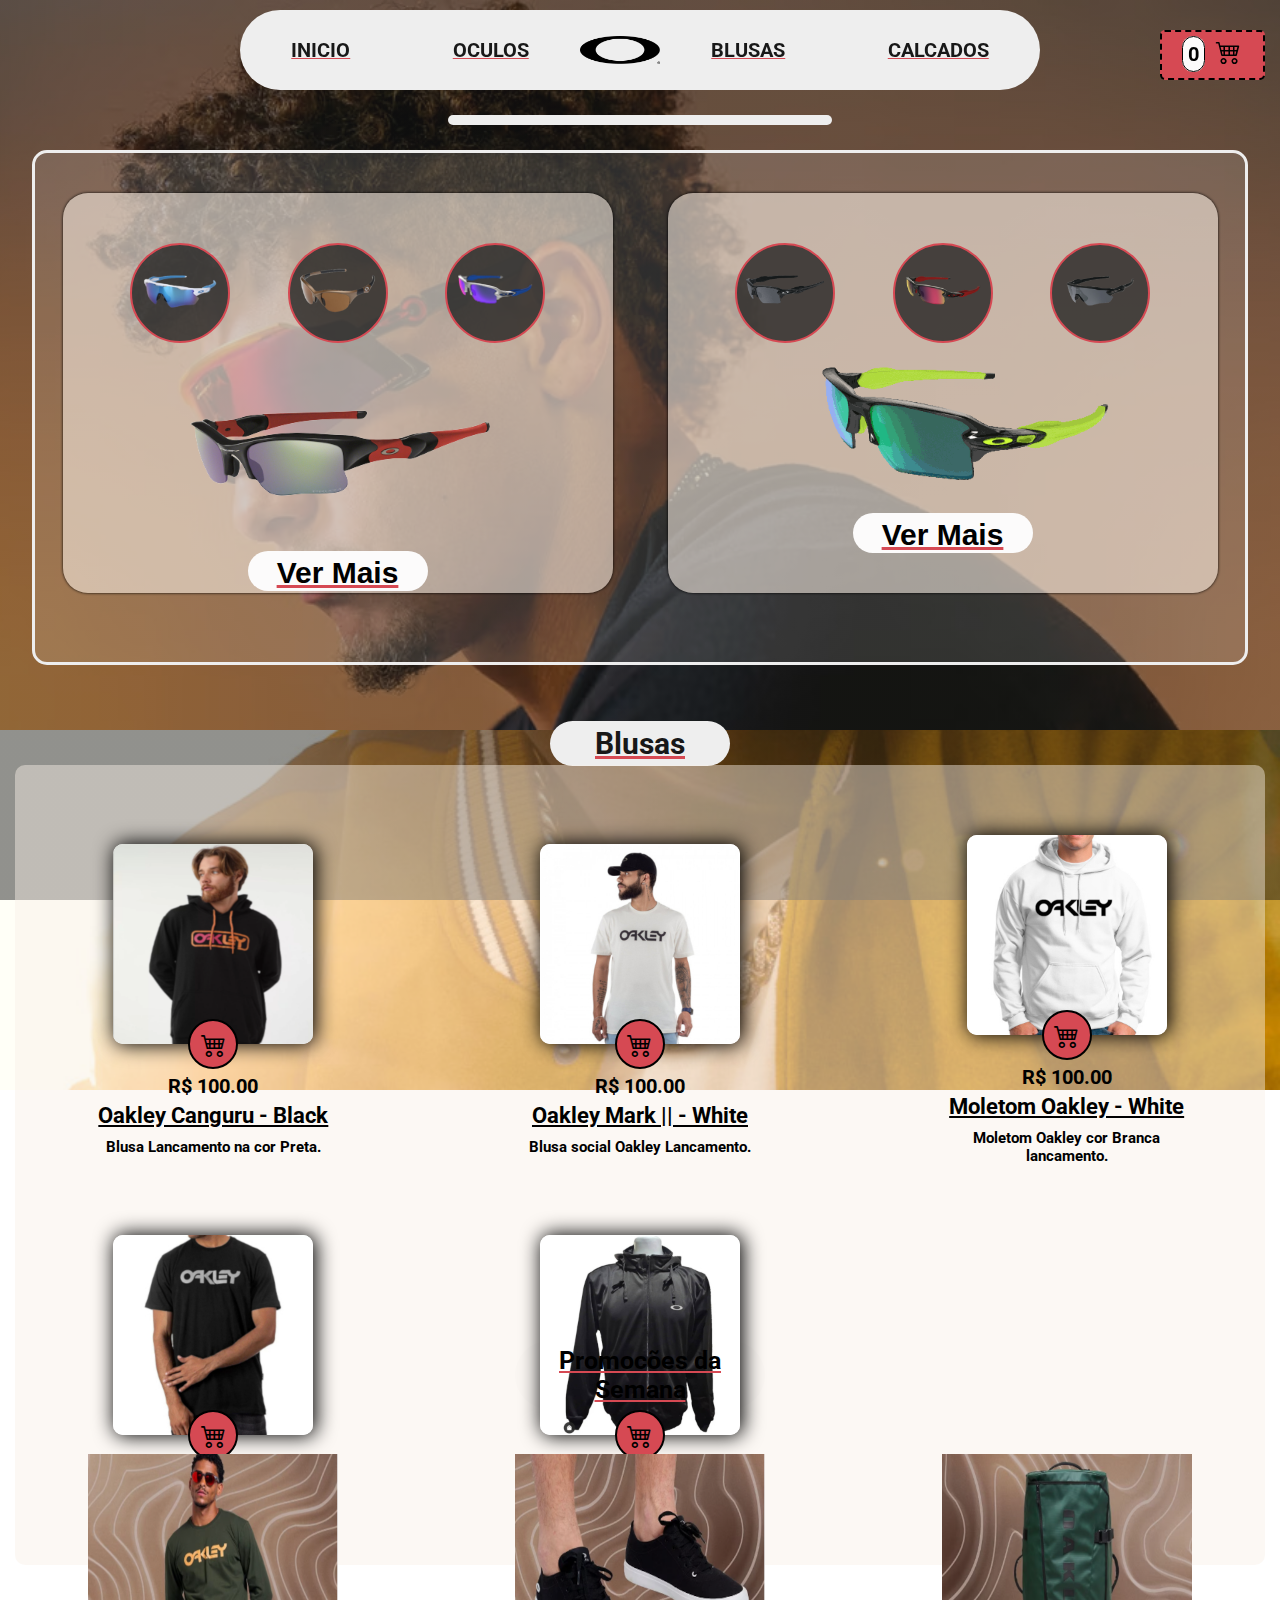
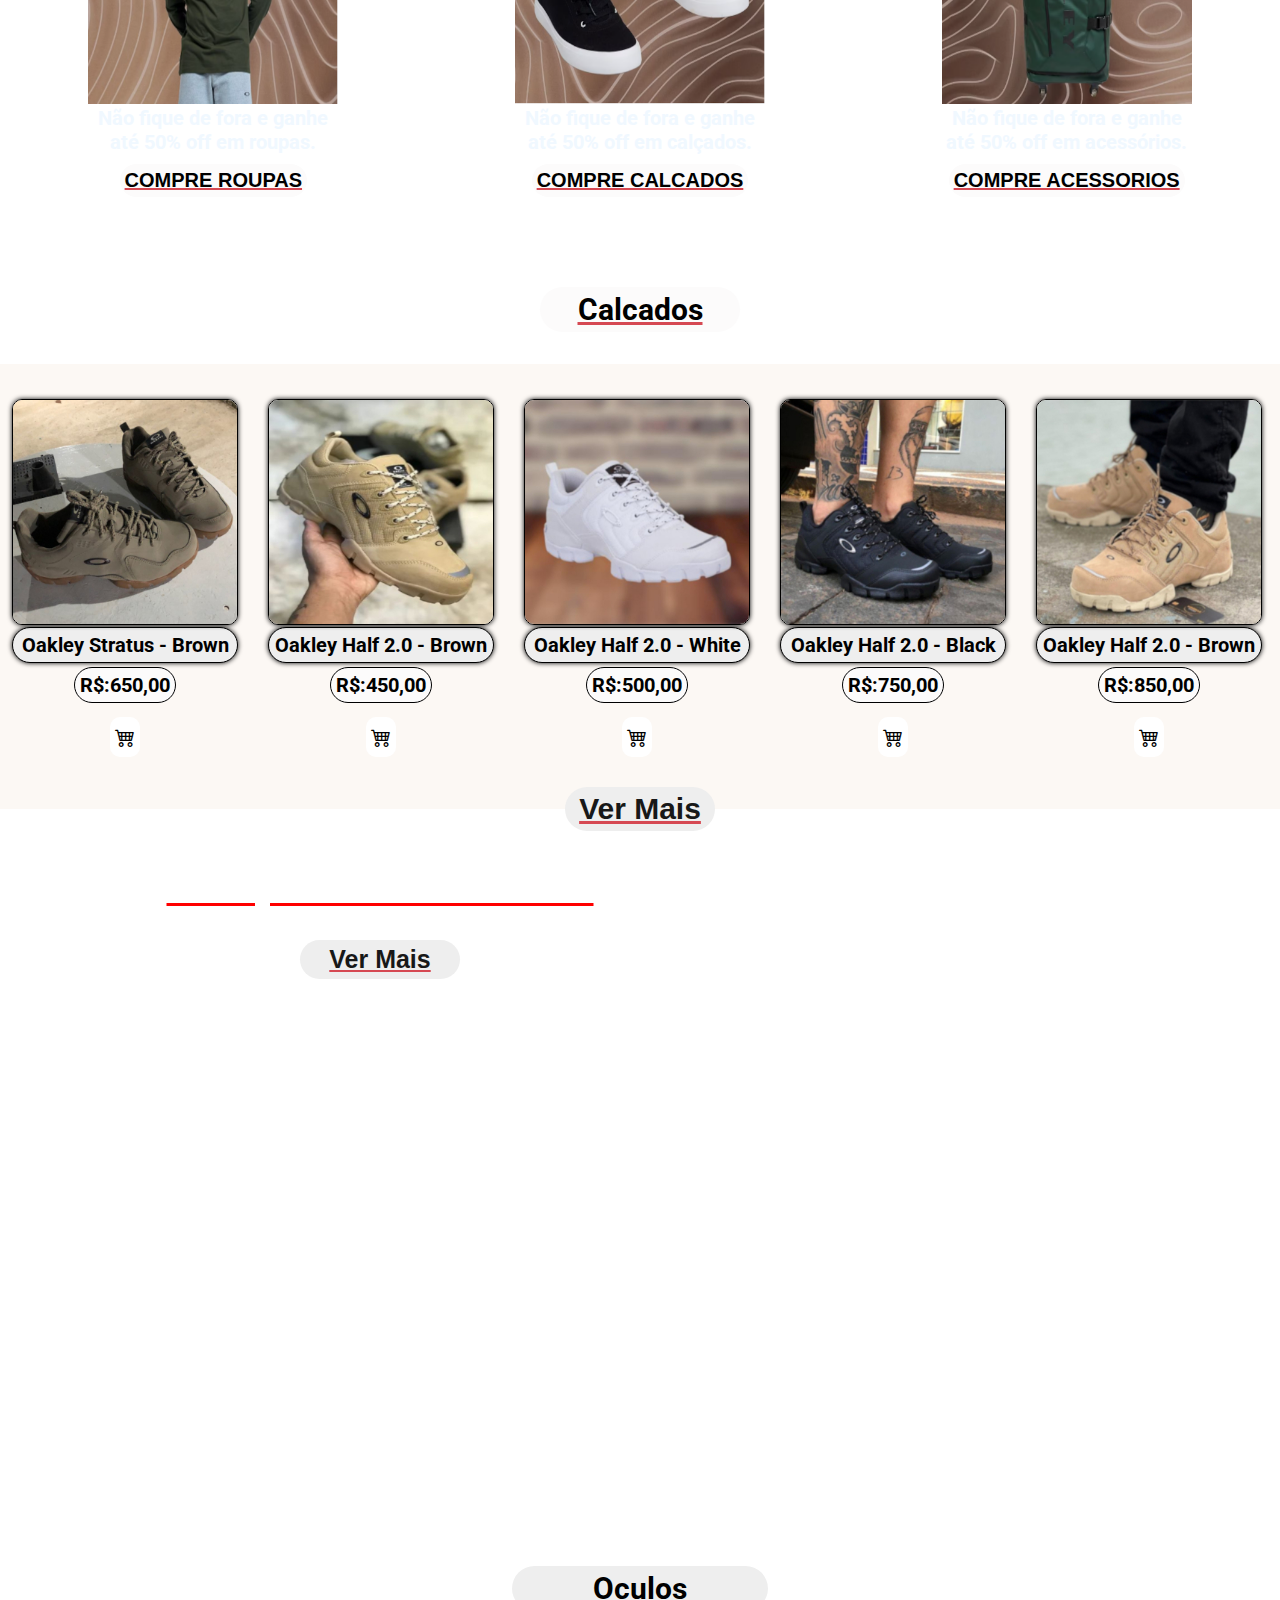
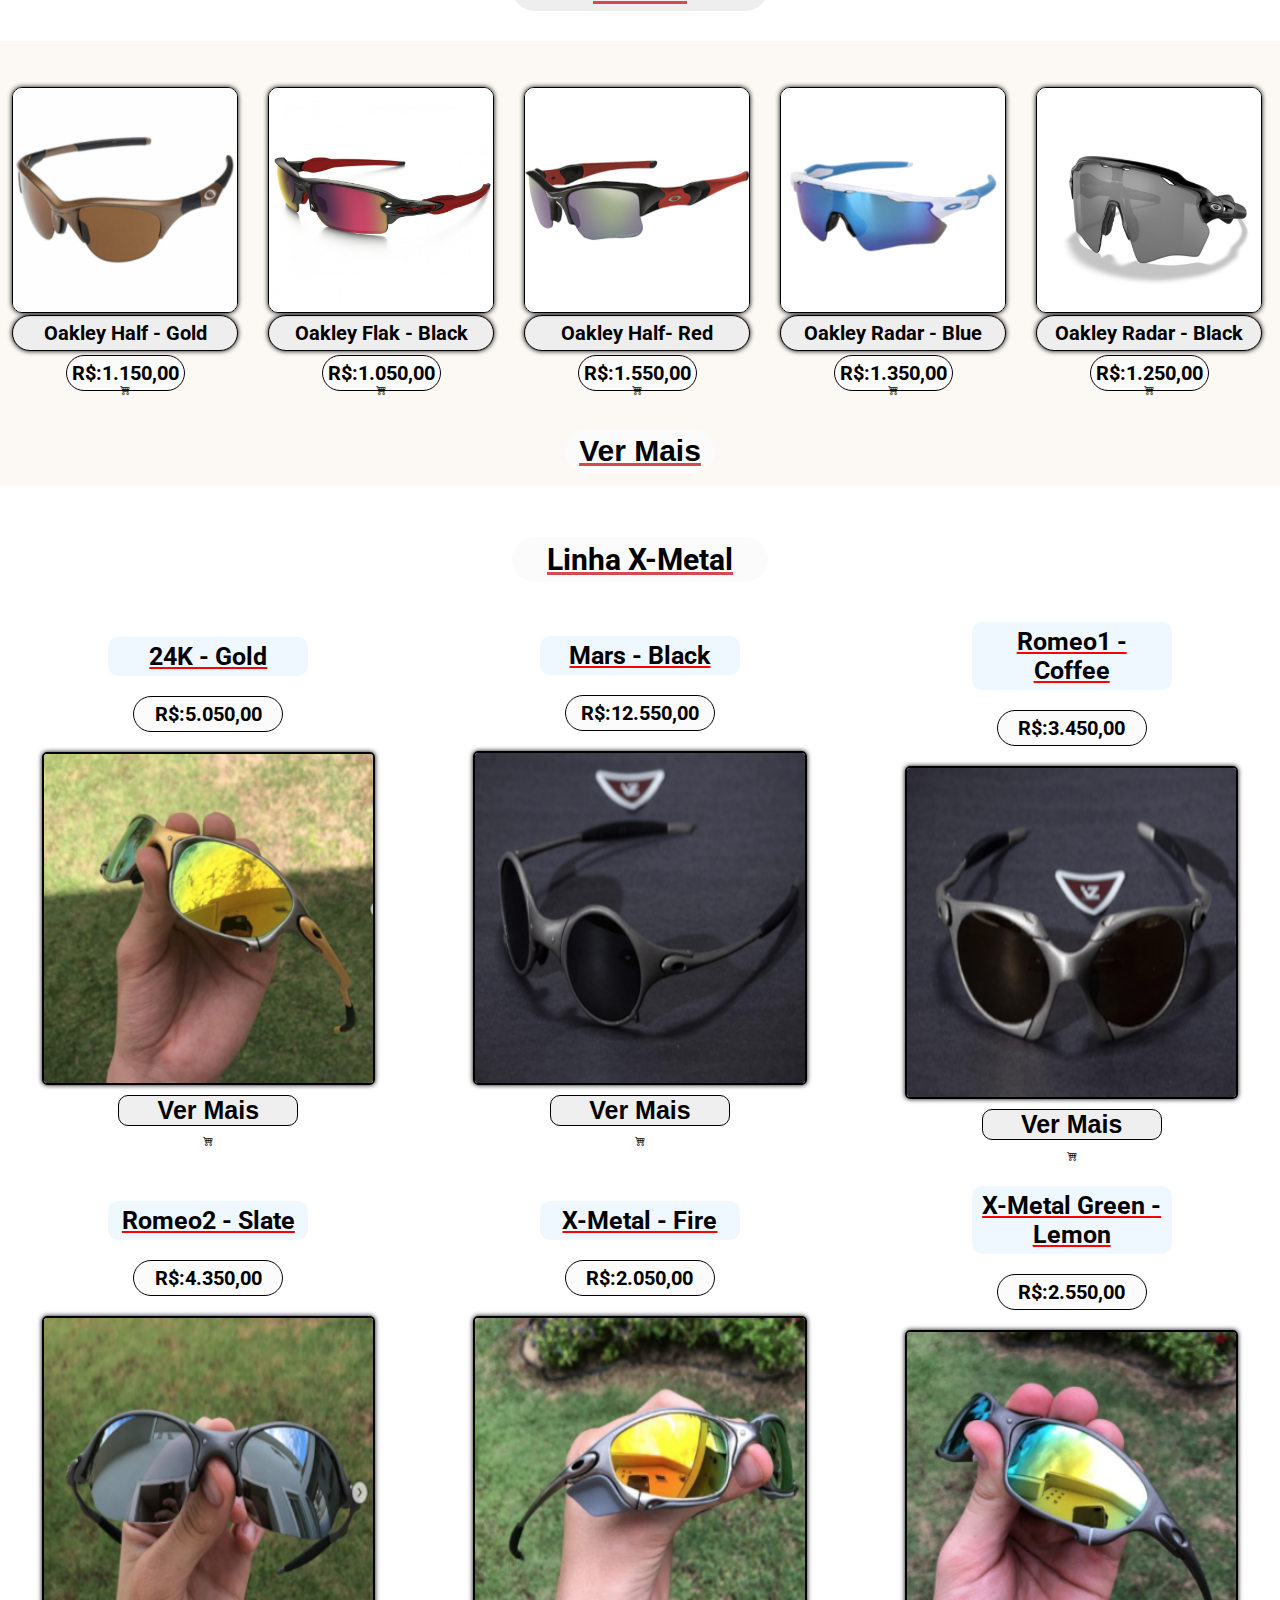
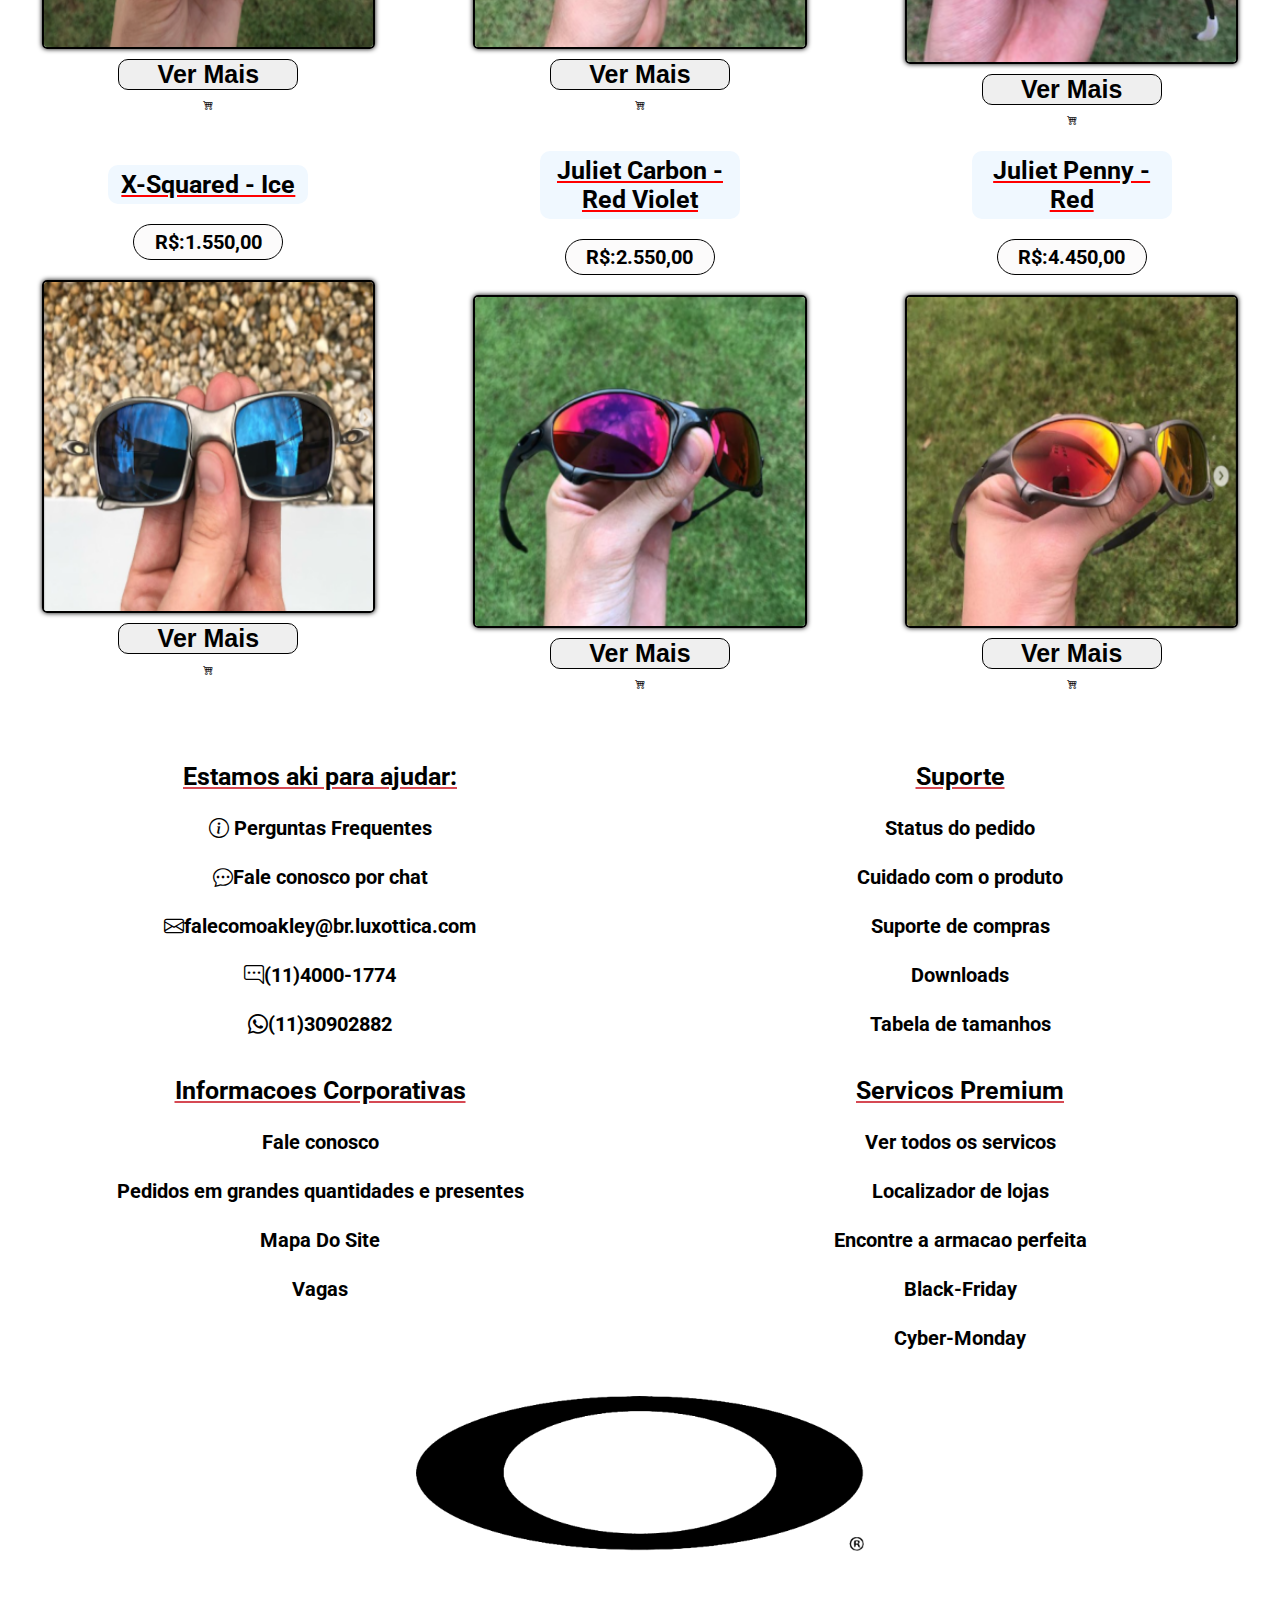
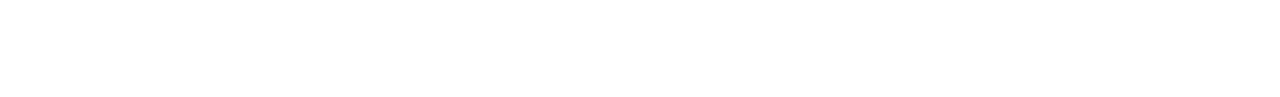
==== index.html @ 2a3f3dbc "att144" ====
<!DOCTYPE html>
<html lang="pt-br">
<head>
    <meta charset="UTF-8">
    <meta name="viewport" content="width=device-width, initial-scale=1.0">
    <title>Oakley</title>
    <link rel="shortcut icon" href="img/ban1.png" type="image/x-icon">
    <link rel="stylesheet" href="style.css">
    <link rel="stylesheet" href="https://cdn.jsdelivr.net/npm/bootstrap-icons@1.10.5/font/bootstrap-icons.css">
    <link
    rel="stylesheet"
    href="https://unpkg.com/swiper@8/swiper-bundle.min.css"
  />
    <script src="https://unpkg.com/scrollreveal"></script>
</head>
<body>
    <a name="ini"></a>
    <header class="content" id="myheader">
        <nav class="navban">
            <ul class="list">
                <li><a class="nav1" href="#ini">INICIO</a></li>
                <li><a class="nav1" href="#oc1">OCULOS</a></li>
                <img class="fotoh" src="img/oakley-logo-3.png" alt="fotoheader">
                <li><a class="nav1" href="#blu1">BLUSAS</a></li>
                <li><a class="nav1" href="#cal1">CALCADOS</a></li>
            </ul>
        </nav>
        <div class="menu-openner">
            <span>0</span>
            <i class="bi bi-cart4" id="cartP" ></i> 
        </div>
    </header>
    <main>
        <div class="models">
            <div class="models-item">
                <a href="#">
                    <!--Ira aparece Foto imagem etc..  -->
                    <div class="models-item--img">
                        <img src="#"/>
                    </div>
                    <div class="models-item--add">
                        <i class="bi bi-cart4" id="cartP" ></i> 
                    </div>
                </a>
                <div class="models-item--price">R$ </div>
                <div class="models-item--name">--</div>
                <div class="models-item--desc">--</div>
            </div>
            <!--Parte quando for acionada ira aparece imagens,adicionar,etc...  -->
            <div class="cart--item">
                <img src="#" />
                <div class="cart--item--qtarea">
                    <button class="cart--item-qtmenos">-</button>
                    <div class="cart--item-qt">1</div>
                    <button class="cart--item-qtmais">+</button>
                </div>
            </div>
        </div>
        <!--Parte sera acionada quando for clicado e aparece ao lado  -->
        <aside id="as1">
            <div class="cart--area">
                <div class="menu-closer">
                    <span class="materials-icons">Close</span>
                </div>
                <h1>Seus Modelos</h1>
                <div class="cart"></div>
                <div class="cart--details">
                    <div class="cart--totalitem subtotal">
                        <span>Subtotal</span>
                        <span>R$</span>
                    </div>
                    <div class="cart--totalitem desconto">
                        <span>desconto (10%)</span>
                        <span>R$ --</span>
                    </div>
                    <div class="cart--finalizar">Finalizar a compra</div>
                </div>
            </div>
        </aside>
        <div class="modelsWindowArea">
            <div class="modelsWindowBody">
                <div class="modelsInfo--cancelMobileButton">Voltar</div>
                <div class="modelsBig">
                    <img src="" alt="Imagem do Modelo">
                </div>
                <div class="modelsInfo">
                    <h1>--</h1>
                    <div class="modelsInfo--desc">--</div>
                    <div class="modelsInfo--sizearea">
                        <div class="modelsInfo--sector">Escala</div>
                        <div class="modelsInfo--sizes">
                            <div data-key="0" class="modelsInfo--size selected"> Pequeno<span>--</span></div>
                            <div data-key="1" class="modelsInfo--size">Medio<span>--</span></div>
                            <div data-key="2" class="modelsInfo--size ">Grande <span>--</span></div>
                        </div>    
                    </div>
                    <!-- na hora aperta o button ira mudar o preco e valor -->
                    <div class="modelsInfo--pricearea">
                        <div class="modelsInfo--sector">Preço</div>
                        <div class="modelsInfo--price">
                            <div class="modelsInfo--actualPrice">R$ --</div>
                            <div class="modelsInfo--qtarea">
                                <button class="models-Info--qtmenos">-</button>
                                <div class="modelsInfo--qt">1</div>
                                <button class="models-Info--qtmais">+</button>
                            </div>
                        </div>
                    </div>
                    <div class="modelsInfo--addButton">Adicionar no Carrinho</div>
                    <div class="modelsInfo--cancelButton">Cancelar</div>
                </div>
            </div>
        </div>
        <div class="container1">
            <article class="sect1">
                <div class="mod1">
                    <h1 class="titlep" id="fun1">
                        Modelos Lancamentos 
                    </h1>
                </div>
                <div class="secban">
                    <section class="sec-lan">
                        <div class="pos-lan">
                            <div class="lan1">
                                <div class="inf-oc1">
                                    <h1 id="fun2">
                                        Oakley Half Jacket® 2.0
                                    </h1>
                                    <ul>
                                        <li>
                                            <a href="indexLan.html" target="_blank"><img id="myImage1"  src="img.oc/oc16t.png" alt="jacket-preta.html"onmouseover="changeImages()" onmouseout="resetImages()"></a>
                                        </li>
                                        <li>
                                            <a href="indexLan.html" target="_blank"> <img id="myImage2" src="img.oc/oc14t.png" alt="jacket-dourada.html"onmouseover="changeImagesTWO()" onmouseout="resetImagesTWO()"></a>
                                        </li>
                                        <li>
                                            <a href="indexLan.html" target="_blank"><img id="myImage3" src="img.oc/oc9t.png" alt="jacket-marrom.html"onmouseover="changeImagesTRHEE()" onmouseout="resetImagesTRHEE()"></a>
                                        </li>
                                    </ul>
                                </div>
                                <div class="img-oc1">
                                    <a href="indexLan.html" target="_blank"><img id="myImage" class="img1" src="img.oc/oc12t.png" alt="oculos-lancamento1.html" onmouseover="changeImage()" onmouseout="resetImage()"></a>
                                </div>
                                <div class="move-v">
                                    <button id="bt1" class="verm"><a href="indexLan.html" target="_blank">Ver Mais</a></button>
                                </div>
                            </div>
                            <div class="lan2">
                                <div class="inf-oc2">
                                    <h1 id="fun3">
                                        Oakley Flak 2.0 XL
                                    </h1>
                                    <ul>
                                        <li>
                                            <a href="indexLan.html" target="_blank"><img id="my-Image1" src="img.oc/oc10t.png" alt="flak-preta.html" onmouseover="changeImagesFOR()" onmouseout="resetImagesFOR()"></a>
                                        </li>
                                        <li>
                                            <a href="indexLan.html" target="_blank"><img id="my-Image2" src="img.oc/oc15t.png" alt="flak-vermelha.html"onmouseover="changeImagesFIVE()" onmouseout="resetImagesFIVE()"></a>
                                        </li>
                                        <li>
                                            <a href="indexLan.html" target="_blank"><img id="my-Image3" src="img.oc/oc4.png" alt="flak-azul.html"onmouseover="changeImagesSIX()" onmouseout="resetImagesSIX()"></a>
                                        </li>
                                    </ul>
                                </div>
                                <div class="img-oc2">
                                    <a href="indexLan.html" target="_blank"><img id="myImage5" class="img2" src="img.oc/oc7.png" alt="oculos-lancamento2.html" id="lac2"onmouseover="changeImage()" onmouseout="resetImage()"></a>
                                </div>
                                <div class="move-v1">
                                    <button id="bt2"  class="verm"><a href="indexLan.html" target="_blank"> Ver Mais </a></button>
                                </div>
                            </div>    
                        </div>
                    </section>
                </div>
            </article>
        </div>
        <div class="container2" ><a name="blu1"></a>
                <div class="titleb">
                    <h1 class="titleb2">Blusas</h1>
                </div>
                <article class="arti1">
                    <div class="models-area"></div>
                </article>   
            <div class="resp-but">
                <button class="blu-button"><a href="indexB.html" target="_blank"> Ver Mais</a></button>
            </div>
        </div>
        <article class="ban-pro">
            <div class="title-pro">
                <h1 class="promo-s">Promocões da Semana </h1>
            </div>
            <section class="container2-5">
                <div class="ban2-5">
                    <a href="indexpro.html" target="_blank"><img class="img-pro" src="img/img-pro.png" alt="blu.html"></a>
                    <h1 class="h1-pro">Não fique de fora e ganhe até 50% off em roupas.</h1>
                    <a href="indexpro.html" target="_blank"><button class="but-img">COMPRE ROUPAS</button></a>
                </div>
                <div class="ban2-5">
                    <a href="indexpro.html" target="_blank"><img class="img-pro" src="img/img-pro1.png" alt="calcados.html"></a>
                    <h1 class="h1-pro">Não fique de fora e ganhe até 50% off em calçados.</h1>
                    <a href="indexpro.html" target="_blank"><button class="but-img">COMPRE CALCADOS</button></a>
                </div>
                <div class="ban2-5">
                    <a href="indexpro.html" target="_blank"><img class="img-pro" src="img/img-pro2.png" alt="oc.html"></a>
                    <h1 class="h1-pro">Não fique de fora e ganhe até 50% off em acessórios.</h1>
                    <a href="indexpro.html" target="_blank"><button class="but-img">COMPRE ACESSORIOS</button></a>
                </div>
            </section>
        </article>
        <div class="container3">  
            <a name="cal1"></a>
            <article class="art3">
                <div class="title-blu">
                    <h1 class="tit-bot">Calcados</h1>
                </div>
                <section class="sec3">
                    <ul>
                        <li>
                            <div class="ban-ten" id="botas1">
                                <a href="indexBot.html" target="_blank"><img class="tit-bot1" src="img.bot/b1.jpg" alt="bota1.html"></a>
                                <h1 class="tit-ten"> Oakley Stratus - Brown </h1>
                                <span class="preco2">R$:650,00</span>
                                <div class="car-2" id="car6" >
                                    <i class="bi bi-cart4"></i>
                                </div>
                            </div>
                        </li>
                        <li>
                            <div class="ban-ten" id="botas2">
                                <a href="indexBot.html" target="_blank"><img class="tit-bot1" src="img.bot/b2.jpg" alt="bota2.html"></a>
                                <h1 class="tit-ten"> Oakley Half 2.0 - Brown</h1>
                                <span class="preco2">R$:450,00</span>
                                <div class="car-2" id="car7" >
                                    <i class="bi bi-cart4" ></i>
                                </div>
                            </div>
                        </li>
                        <li>
                            <div class="ban-ten" id="botas3">
                                <a href="indexBot.html" target="_blank"><img class="tit-bot1" src="img.bot/b3.jpg" alt="bota3.html"></a>
                                <h1 class="tit-ten"> Oakley Half 2.0 - White</h1>
                                <span class="preco2">R$:500,00</span>
                                <div class="car-2" id="car8" >
                                    <i class="bi bi-cart4"></i>
                                </div>
                            </div>
                        </li>
                        <li>
                            <div class="ban-ten" id="botas4">
                                <a href="indexBot.html" target="_blank"><img class="tit-bot1" src="img.bot/b4.jpg" alt="bota4.html"> </a>
                                <h1 class="tit-ten"> Oakley Half 2.0 - Black</h1>
                                <span class="preco2">R$:750,00</span>
                                <div class="car-2" id="car9" >
                                    <i class="bi bi-cart4" ></i>
                                </div>
                            </div>
                        </li>
                        <li>
                            <div class="ban-ten" id="botas5">
                                <a href="indexBot.html" target="_blank"><img class="tit-bot1" src="img.bot/b5.jpg" alt="bota5.html"></a>
                                <h1 class="tit-ten"> Oakley Half 2.0 - Brown</h1>
                                <span class="preco2">R$:850,00</span>
                                <div class="car-2" id="car10" >
                                    <i class="bi bi-cart4" ></i>
                                </div>
                            </div>
                        </li>
                    </ul> 
                    <div class="blu-button-1">
                        <a href="indexBot.html" target="_blank"><button class="blu-button1">Ver Mais</button></a>
                    </div>
                </section>
            </article>        
        </div>
        <div class="container3-5">
            <div class="sec3-5">
                    <div class="video">
                        <iframe width="560" height="315" src="https://www.youtube.com/embed/dyYqyfj9mq8?si=fzKCKchDzz73rGIn" title="YouTube video player" frameborder="0" allow="accelerometer; autoplay; clipboard-write; encrypted-media; gyroscope; picture-in-picture; web-share" allowfullscreen></iframe>
                    </div>
                <div class="oc-resp">
                    <h1 class="h1-gamer">Oakley Gamer Lancamento</h1>
                    <a href="#" target="_blank"><button class="but-gamer">Ver Mais</button></a>
                </div>  
            </div>
        </div>
            <div class="container4">
                <article class="art4">
                    <div class="title-ocu">
                    <a name="oc1"></a>
                    <h1 class="tit-oc">Oculos </h1>
                    </div>
                    <section class="sec4">
                        <ul>
                            <li>
                                <div class="ban-ocu1" id="flak1">
                                    <a href="indexL.html" target="_blank"><img src="img.oc/oc14.jpg" alt="oc1.html"></a>
                                    <h1 class="tit-ten"> Oakley Half - Gold</h1>
                                    <span class="preco3">R$:1.150,00</span>
                                    <div class="car-3" id="car11" >
                                        <i class="bi bi-cart4"  ></i>
                                    </div>
                                </div>
                            </li>
                            <li>
                                <div class="ban-ocu1" id="flak2">
                                    <a href="indexL.html" target="_blank"><img src="img.oc/oc15.jpg" alt="oc2.html"></a>
                                    <h1 class="tit-ten"> Oakley Flak - Black</h1>
                                    <span class="preco3">R$:1.050,00</span>
                                    <div class="car-3" id="car12" >
                                        <i class="bi bi-cart4"  ></i>
                                    </div>
                                </div>
                            </li>
                            <li>
                                <div class="ban-ocu1" id="flak3">
                                    <a href="indexL.html" target="_blank"><img src="img.oc/oc12 - Copia.jpg" alt="oc3.html"></a>
                                    <h1 class="tit-ten"> Oakley Half- Red</h1>
                                    <span class="preco3">R$:1.550,00</span>
                                    <div class="car-3" id="car13" >
                                        <i class="bi bi-cart4"  ></i>
                                    </div>
                                </div>
                            </li>
                            <li>
                                <div class="ban-ocu1" id="flak4">
                                    <a href="indexL.html" target="_blank"><img src="img.oc/oc16.jpg" alt="oc4.html"></a>
                                    <h1 class="tit-ten"> Oakley Radar - Blue</h1>
                                    <span class="preco3">R$:1.350,00</span>
                                    <div class="car-3" id="car14" >
                                        <i class="bi bi-cart4"></i>
                                    </div>
                                </div>
                            </li>
                            <li>
                                <div class="ban-ocu1" id="flak5">
                                    <a href="indexL.html" target="_blank"><img src="img.oc/oc17.jpg" alt="oc5.html"></a>
                                    <h1 class="tit-ten"> Oakley Radar - Black</h1> 
                                    <span class="preco3">R$:1.250,00</span>
                                    <div class="car-3" id="car15" >
                                        <i class="bi bi-cart4" ></i>
                                    </div>
                                </div>
                            </li>
                        </ul>
                        <div class="blu-button-2">
                            <a href="indexL.html" target="_blank"><button class="blu-button4"> Ver Mais </button></a>   
                        </div>
                    </section>
                </article>
            </div>
            <div class="container5">
                <section class="art5">
                    <div class="Titlex">
                        <h1 class="tith1">Linha X-Metal</h1>
                    </div>
                    <article class="sec5"> 
                        <div class="box" id="lupas1">
                            <h1>24K - Gold</h1>
                            <span class="preco4">R$:5.050,00</span>
                            <img src="img.juli/24k.png" alt="oc.html">
                            <button class="but5"><a href="indexJ.html" target="_blank"> Ver Mais </a></button>
                            <div class="car-3" id="car16" >
                                <i class="bi bi-cart4"></i>
                            </div>
                        </div>
                        <div class="box" id="lupas2">
                            <h1>Mars - Black</h1>
                            <span class="preco4">R$:12.550,00</span>
                            <img src="img.juli/mars.png" alt="oc.html">
                            <button class="but5"><a href="indexJ.html" target="_blank"> Ver Mais  </a></button>
                            <div class="car-3" id="car17" >
                                <i class="bi bi-cart4" ></i>
                            </div>
                        </div>
                        <div class="box" id="lupas3">
                            <h1>Romeo1 - Coffee</h1>
                            <span class="preco4">R$:3.450,00</span>
                            <img src="img.juli/r1.png" alt="oc.html">
                            <button class="but5"><a href="indexJ.html" target="_blank">Ver Mais </a> </button>
                            <div class="car-3" id="car18" >
                                <i class="bi bi-cart4" ></i>
                            </div>
                        </div>
                        <div class="box" id="lupas4">
                            <h1>Romeo2 - Slate</h1>
                            <span class="preco4">R$:4.350,00</span>
                            <img src="img.juli/romeo2.png" alt="oc.html">
                            <button class="but5"><a href="indexJ.html" target="_blank"> Ver Mais </a> </button>
                            <div class="car-3"id="car19" >
                                <i class="bi bi-cart4"  ></i>
                            </div>
                        </div>
                        <div class="box" id="lupas5">
                            <h1>X-Metal - Fire</h1>
                            <span class="preco4">R$:2.050,00</span>
                            <img src="img.juli/xmetal.png" alt="oc.html">
                            <button class="but5"><a href="indexJ.html" target="_blank"> Ver Mais </a></button>
                            <div class="car-3"id="car20" >
                                <i class="bi bi-cart4" ></i>
                            </div>
                        </div>
                        <div class="box" id="lupas6">
                            <h1>X-Metal Green - Lemon </h1>
                            <span class="preco4">R$:2.550,00</span>
                            <img src="img.juli/xmetal2.png" alt="oc.html">
                            <button class="but5"><a href="indexJ.html" target="_blank"> Ver Mais </a></button>
                            <div class="car-3"id="car21" >
                                <i class="bi bi-cart4"  ></i>
                            </div>
                        </div>
                        <div class="box" id="lupas7">
                            <h1>X-Squared - Ice</h1>
                            <span class="preco4">R$:1.550,00</span>
                            <img src="img.juli/xquared.png" alt="oc.html">
                            <button class="but5"><a href="indexJ.html" target="_blank"> Ver Mais </a></button>
                            <div class="car-3"id="car22" >
                                <i class="bi bi-cart4"></i>
                            </div>
                        </div>
                        <div class="box" id="lupas8">
                            <h1>Juliet Carbon - Red Violet</h1>
                            <span class="preco4">R$:2.550,00</span>
                            <img src="img.juli/carbon.png" alt="oc.html">
                            <button class="but5"><a href="indexJ.html" target="_blank"> Ver Mais </a> </button>
                            <div class="car-3"id="car23" >
                                <i class="bi bi-cart4" ></i>
                            </div>
                        </div>
                        <div class="box" id="lupas9">
                            <h1>Juliet Penny - Red </h1>
                            <span class="preco4">R$:4.450,00</span>
                            <img src="img.juli/penny.png" alt="oc.html">
                            <button class="but5"><a href="indexJ.html" target="_blank"> Ver Mais </a></button>
                            <div class="car-3"id="car24" >
                                <i class="bi bi-cart4" ></i>
                            </div>
                        </div>
                    </article>
                </section>
            </div>
            <div class="container6">
                <div class="list-ul">
                    <ul>
                        <h1>Estamos aki para ajudar:</h1>
                        <h2><i class="bi bi-info-circle"></i> Perguntas Frequentes</h2>
                        <h2><i class="bi bi-chat-dots"></i>Fale conosco por chat</h2>
                        <h2><i class="bi bi-envelope"></i>falecomoakley@br.luxottica.com</h2>
                        <h2><i class="bi bi-chat-right-dots"></i>(11)4000-1774</h2>
                        <h2><i class="bi bi-whatsapp"></i>(11)30902882</h2>
                    </ul>
                </div>
                <div class="list-ul">
                    <ul>
                        <h1>Suporte</h1>
                        <h2>Status do pedido</h2>
                        <h2>Cuidado com o produto</h2>
                        <h2>Suporte de compras</h2>
                        <h2>Downloads</h2>
                        <h2>Tabela de tamanhos </h2>
                    </ul>
                </div>
                <div class="list-ul" id="tex">
                    <ul>
                        <h1>Informacoes Corporativas</h1>
                        <h2>Fale conosco</h2>
                        <h2>Pedidos em grandes quantidades e presentes</h2>
                        <h2>Mapa Do Site</h2>
                        <h2>Vagas</h2>
                    </ul>
                </div>
                <div class="list-ul" id="tex">
                    <ul>
                        <h1>Servicos Premium</h1>
                        <h2>Ver todos os servicos</h2>
                        <h2>Localizador de lojas</h2>
                        <h2>Encontre a armacao perfeita</h2>
                        <h2>Black-Friday</h2>
                        <h2>Cyber-Monday </h2>
                    </ul>
                </div>
            </div>
    </main>
    <footer>
        <img src="img/oakleylog3.png" alt="img-ok.html">
    </footer>
    <script src="https://unpkg.com/swiper@8/swiper-bundle.min.js"></script>
    <script src="models.js" defer> </script>
    <script src="script.js" defer> </script>
</body>
</html>
---- style.css ----
@import url('https://fonts.googleapis.com/css2?family=Roboto:wght@100&display=swap');
@import url('https://fonts.googleapis.com/css2?family=Roboto:ital@1&display=swap');


*{
    margin: 0px;
    padding: 0px;
    box-sizing: border-box;
    list-style: none;
    border: none;
    text-decoration: none;
}
::-webkit-scrollbar{
    width: 10px;
    background-color: #181818;
}
::-webkit-scrollbar-thumb{
    width: 10px;
    height: 20px;
    background-color: #d64953;
    border-radius: 10px;
}
/* COMECO DO CARRINHO EM CSS */
.models{
    display: none;
}
.menu-openner{
    margin-right: 15px;
    font-size: 26px;
    background-color: #d64953;
    padding: 5px 20px;
    border-radius: 5px;
    width: 105px;
    height: 50px;
    float: right;
    margin-top: -60px;
    border: dashed 2px #000;
}
.menu-openner span{
    margin-right: 5px;
    color: #000000;
}
.menu-openner i{
    color: #000000;
}
.menu-closer{
    width: 32px;
    height: 32px;
    display: none;
    font-size: 30px;
}
article#art1{
    display: none;
}
aside#as1{
    background-color: #ffffffad;
    display: none;
    width: 0vw;
    font-family: 'Roboto', sans-serif;
    transition: all ease .2s;
    overflow-x: hidden;
}
/* QUANDO ACONTECER .SHOW IRA ADICIONA ELEMENTOS COM TRANSICAO DE 30VW */
aside.show{
    width: 30vw;
}
.cart--area{
    padding: 20px;
}
.models-area{
    display: grid;
    width: 100%;
    margin: 50px auto;
    text-align: center;
    align-items: center;
    justify-content: space-evenly;
    gap: 30px;
    grid-template-columns: repeat(3,1fr);
}
.arti1{
    background-color: #f9f0e675;
    width: 1250px;
    height: 800px;
    border-radius: 10px;
    margin: auto;
    display: grid;
    align-items: center;
}
#cartP{
    color: #000;
    text-align: center;
    font-size: 25px;
}
.models-item{
    text-align: center;
    max-width: 250px;
    font-family: 'Roboto', sans-serif;
    margin: 20px auto 20px auto;
}
.models-item a{
    display: flex;
    flex-direction: column;
    align-items: center;
    text-decoration: none;
}
.models-item--img{
    width: 200px;
    height: 200px;
    background-color: #FFF;
    border-radius: 10px;
    box-shadow: 2px 0px 20px 1px #000;
}
.models-item--img img{
    width: 100%;
    height: auto;
    border-radius: 10px;
}
.models-item--add{
    width: 50px;
    height: 50px;
    line-height: 50px;
    border-radius: 25px;
    background-color: #d64953;
    text-align: center;
    border: solid 2px #000;
    color: #fff;
    font-size: 22px;
    cursor: pointer;
    margin-top: -25px;
    transition: all ease .2s;
}
.models-item--add:hover{
    background-color: #000000;
    border: solid 2px red;
}
#cartP:hover{
    color:#f8f8f8;
}
.models-item--price{
    font-size: 20px;
    color: #000000;
    margin-top: 5px;
    font-weight: bold;
}
.models-item--name{
    font-size: 22px;
    color: #000000;
    font-weight: bold;
    margin-top: 5px;
    text-decoration: underline rgb(0, 0, 0);
}
.models-item--desc{
    font-size: 15px;
    color: #000;
    margin-top: 10px;
    font-weight: bold;
}
.modelsWindowArea{
    position: fixed;
    left: 0;
    top: 0;
    bottom: 0;
    right: 0;
    background-color: rgba(0, 0, 0, 0.548);
    display: none;
    transition: all ease .5s;
    justify-content: center;
    align-items: center;
    overflow: auto;
    z-index: 5;
}
.modelsWindowBody{
    width: 900px;
    background-color: #fff;
    border-radius: 10px;
    box-shadow: 0px 0px 15px;
    display: flex;
    margin: 20px 0;
}
.modelsBig{
    flex: 1;
    display: flex;
    justify-content: center;
    align-items: center;
}
.modelsBig--Back{
    position: absolute;
    width: 30px;
    height: 30px;
    background-color: #000000;
}
.modelsBig img{
    height: 400px;
    width: 400px;
    border: solid 1px #030303;
    border-radius: 10px;
}
.modelsInfo{
    flex: 1;
    font-family: 'Roboto', sans-serif;
    padding-bottom: 50px;
}
.modelsInfo h1{
    margin-top: 50px;
    text-decoration: underline rgb(0, 0, 0);
    font-size: 25px;
    font-weight: bold;
}
.modelsInfo .modelsInfo--desc{
    font-size: 15px;
    color: #000000;
    font-weight: bold;
    margin-top: 10px;
    font-family: 'Roboto', sans-serif;
}
.modelsInfo--sector{
    color: #000;
    font-weight: bold;
    text-transform: uppercase;
    font-size: 14px;
    margin-top: 30px;
    margin-bottom: 10px;
}
/* PARTE DOS TAMANHOS E DAS IMAGENS QUANDO ABRIR CARRINHO */
.modelsInfo--sizes{
    display: inline-flex;
    border-radius: 10px;
    overflow: hidden;
}
.modelsInfo--sizes{
    padding: 10px 15px;
    color: #000000;
    background-color: #eeeeee;
    font-size: 13px;
    font-weight: bold;
    cursor: pointer;
}
.modelsInfo--size:hover{
    background-color: #ccc;
}
.modelsInfo--size.selected{
    background-color: #d64953;
    color: #FFF;
}
.modelsInfo--size span{
    font-size: 12px;
    color: #999;
    font-weight: normal;
}
.modelsInfo--size.selected span{
    color: #d6d6d6;
}

/* PARTE DOS PRECOS */
.modelsInfo--price{
    display: flex;
    align-items: center;
}
.modelsInfo--actualPrice{
    font-size: 28px;
    margin-right: 30px;
    color: #000;
    font-weight: bold;
}
.modelsInfo--qtarea{
    display: inline-flex;
    background-color: #EEE;
    border-radius: 10px;
    height: 30px;
}
.modelsInfo--qtarea button{
    border: 0;
    background-color: transparent;
    font-size: 17px;
    outline: 0;
    cursor: pointer;
    padding: 0 10px;
    color: #333;
}
.modelsInfo--qt{
    line-height: 30px;
    font-size: 12px;
    font-weight: bold;
    padding: 0 5px;
    color: #000000;
}
.modelsInfo--addButton{
    margin-top: 30px;
    padding: 20px 30px 30px;
    border-radius: 20px;
    background-color: #48D05F;
    color: #000;
    font-size: 17px;
    font-weight: bold;
    display: inline-block;
    cursor: pointer;
    margin-left: -45px;
    /* margin-right: 75px; */
    box-shadow: 0px 0px 10px 2px #00000063;
    
}
.modelsInfo--addButton:hover{
    background-color: #3cb150;
    box-shadow: 0px 0px 0px 2px #000;
    color: #000;
    text-decoration: underline #000;
}
.modelsInfo--cancelButton{
    display: inline-block;
    margin-left: 20px;
    cursor: pointer;
    padding: 20px 30px 30px;
    background-color: #d64953;
    font-size: 20px;
    border-radius: 20px;
    font-size: 17px;
    font-weight: bold;
    color: #000;
    box-shadow: 0px 0px 10px 2px #00000063;
}
.modelsInfo--cancelButton:hover{
    background-color: #b32e35de;
    box-shadow: 0px 0px 0px 2px #000;
    text-decoration: underline #000;
    color: #000;
}
.modelsInfo--cancelMobileButton{
    display: none;
    height: 40px;
    color: #000;
    font-weight: bold;
    font-size: 12px;
    text-align: center;
    padding: 20px 30px 30px;
    background-color: #d64953;
    line-height: 40px;
    margin-bottom: 30px;
}
/*PARTE DO CARRINHO */
.cart{
    margin-bottom: 20px;
}
.cart--item{
    display: flex;
    align-items: center;
    margin: 10px;
}
.cart--item img{
    width: 40px;
    height: 40px;
    margin-right: 20px;
}
.cart--item-nome{
    flex: 1;
}
.cart--item--qtarea{
    display: inline-flex;
    background-color: #EEE;
    border-radius: 10px;
    height: 30px;
}
.cart--item--qtarea button{
    border: 0;
    background-color: transparent;
    font-size: 17px;
    outline: 0;
    cursor: pointer;
    padding: 0 10px;
    color: #333;
}
.cart--item--qt{
    line-height: 30px;
    font-size: 12px;
    font-weight: bold;
    padding: 0 5px;
    color: #000;
}
.cart--totalitem{
    padding: 15px 0;
    border-top: 1px solid #79B9DD;
    color: #315970;
    display: flex;
    justify-content: space-between;
    font-size: 15px;
}
/* FIRSTI CHILD PEGA O PRIMEIRO ELEMENTO DENTRO DA DIV DO SPAN */
.cart--totalitem span:first-child{
    font-weight: bold;
}
.cart--totalitem.big{
    font-size: 20px;
    color: #000;
    font-weight: bold;
}
.cart--finalizar{
    padding: 20px 30px;
    border-radius: 20px;
    background-color: #48D05F;
    color: #FFF;
    cursor: pointer;
    text-align: center;
    margin-top: 20px;
    border: 2px solid #63f77c;
    transition: all ease .2s;
}
.cart--finalizar:hover{
    background-color: #35af4a;
}
/* FINAL DO CARRINHO EM CSS */
html{
    height: 100vh;
    font-size: 62.5%;
    overflow-x: hidden;
    font-family: 'Roboto', sans-serif;
}
header {
    position: fixed;
    top: 0;
    width: 100%;
    color: white;
    padding-top: 10px;
    transition: top 0.3s;
    z-index: 5;
}
body{
    margin: auto;
    height: none;
    word-wrap: break-word; /*PARA AS LINHAS SER AUTO NA TELA */
    overflow-wrap: break-word; /*Para as linhas se concerta */
}
html h1{
    font-weight: bold;
}
main{
    width: 100vw;
    flex: 1;
    text-align: center;
    margin: auto;
}
.container1{
    height: 100vh;
    width: 100vw;
    background-image: linear-gradient(rgba(29, 29, 29, 0.486)
    , rgba(29, 29, 29, 0.486)), url(./img/mod6.jpg);
    background-position: center center;
    background-attachment: fixed;
    background-size: cover;
    background-repeat: no-repeat;
    margin-top: -80px;
}
/* HEADER */
.content nav a{
    transition: all 200ms ease-in;
}
.content nav a:hover {
    background-color: #181818;
    border-radius: 75%;
    border: 2px solid #d64953;
    color: #fcfbfb;
}
.list{
    display: flex;
    margin: auto;
}
.content .list a{
    padding: 10px;
    color: #181818;
    font-size: 20px;
    font-weight: bold;
    
}
.move-v{
    margin: auto;
}
.move-v1{
    margin: auto;
}
.content .list img{
    width: 10%;
}
.content .list li{
    text-align: center;
    margin: auto;
}
.navban{
    display: flex;
    height: 80px; 
    background-color: #eeeeee;
    text-decoration: underline #d64953;
    color: #181818;
    border-radius: 100px;
    position: relative;
    margin: auto;
}
.img-banner1{
    height: 100vw;
    width: 100vh;
    display: flex;
    flex-direction: column;
    align-items: center;
    justify-content: center;
}
.sect1{
    padding-top: 95px;
    width: 100%;
}
/* CONTAINER */
main > .container1 .sect1 .secban{
    margin-left: 25px;
    margin: auto;
    width: 95%;
    background-color: #ffffff21;
    margin-top: 25px;
    border-radius: 15px;
    display: flex;
    border: 3px solid #eeeeee;
}
.titlep{
    text-align: center;
    color: #181818;
    font-weight: bold;
    margin: auto;
    background-color: #eeeeee;
    padding: 5px;
    border-radius: 100px;
}
.titleb{
    text-align: center;
    width: 100%;
    display: flex;
}
.titleb2{
    text-align: center;
    color: #181818;
    font-weight: bold;
    margin: auto;
    background-color: #eeeeee;
    padding: 5px;
    border-radius: 100px;
    text-decoration: underline #d64953;
}
.sec-lan{
    width: 100%;
    height: 57vh;
    margin-top: 140px;
    display: flex;
    align-items: center;
    justify-content: center;
}
.move-t{
    position: relative;
    top: 1px;
    left: -24px;
    margin: 0;
    padding: 0;
    width: 100%;
    height: 50%;
}
.pos-lan{
    width: 100%;
    display: flex;
    align-items: center;
    justify-content: space-evenly;
    margin-top: 0px;
}
.lan1{
    height: 400px;
    width: 600px;
    background-color: #f9f0e694;
    margin-left: 80px;
    border-radius: 25px;
}
.lan2{
    height: 400px;
    width: 600px;
    background-color: #f9f0e694;
    border-radius: 25px;
    
}
.pos-lan .inf-oc1 h1{
    color: #000000;
    font-weight: bold;
    text-align: center;
    margin-top: 20px;
}
.pos-lan .inf-oc2 h1{
    color: #000000;
    font-weight: bold;
    text-align: center;
    margin-top: 20px;
}
.img1{
    margin-left: 145px;
    
}
.img2{
    margin-left: 155px;
    margin-top: -5px;
}
.sec-lan .pos-lan .inf-oc1 ul{
    display: flex;
    align-items: center;
    padding: 10px;
    justify-content: space-evenly;
    margin-top: 55px;
    
}
.sec-lan .pos-lan .inf-oc1 ul > li{
    display: flex;
    justify-content: center;
    align-items: center;
    align-content: center;
    background-color: #181818be;
    border-radius: 50%;
    width: 80px;
    height: 80px;
    margin-top: 15px;
    border: 2px solid #d64953;
}
.sec-lan .pos-lan .inf-oc1 > ul > li > img{
    width: 90%;

}
.sec-lan .pos-lan .inf-oc2 ul > li{
    display: flex;
    justify-content: center;
    align-items: center;
    align-content: center;
    background-color: #181818be;
    border-radius: 50%;
    width: 80px;
    height: 80px;
    margin-top: 15px;
    border: 2px solid #d64953;
}
.sec-lan .pos-lan .inf-oc2 ul{
    display: flex;
    align-items: center;
    padding: 10px;
    justify-content: space-evenly;
    margin-top: 55px;
}
.sec-lan .pos-lan .inf-oc2 > ul > li > img{
    width: 90%;
}
/* CONTAINER 2 */
.container2{
    height: 100vh;
    max-width: 1920px;
    background-image: linear-gradient(rgba(29, 29, 29, 0.486)
    ,rgba(29, 29, 29, 0.486)),url(img/mod2.jpg);
    background-position: center center;
    background-attachment: fixed;
    background-size: cover;
    background-repeat: no-repeat;
}
.container3{
    height: 100vh;
    background-image: linear-gradient(rgba(29, 29, 29, 0.486)
    ,rgba(29, 29, 29, 0.486)),url(img/mod1.jpg);
    background-position: center center;
    background-attachment: fixed;
    background-size: cover;
    background-repeat: no-repeat;
}
.ul-blu{
    height: 400px;
    width: 100%;
    display: flex;
}
.sec2 .ul-blu li{
    width: 400px;
    height: 400px;
    background-color: #f9f0e694;
    margin: 10px;
    display: flex;
    align-items: center;
}
.border3{
    display: flex;
    justify-content: center;
    align-items: center;
    margin-top: -116px;
}
.sec2 .ul-blu li img{
    width: 50%;
}
.sec-lan .pos-lan .inf-oc2 > ul > li > img{
    border-radius: 10px;
}
.container2-5{
    display: flex;
    text-align: center;
    align-items: center;
    justify-content:space-evenly;
    width: 100vw;
    height: 100vh;
}
.but-img{
    text-align: center;
    background-color: #fcfbfb;
    color: #000000;
    height: auto;
    font-weight: bold;
    padding: 5px;
    border-radius: 100px;
    margin: auto;
    text-decoration: underline #d64953;
}
.but-gamer{
    text-align: center;
    color: #181818;
    font-weight: bold;
    margin: auto;
    background-color: #eeeeee;
    padding: 5px;
    border-radius: 100px;
    text-decoration: underline #d64953;
    position: relative;
}
.ban-pro{
    width: 100vw;
    background-image: linear-gradient(rgba(29, 29, 29, 0.486)
    ,rgba(29, 29, 29, 0.486)),url(./img/mod4.jpg);
    background-position: center center;
    background-attachment: fixed;
    background-size: cover;
    background-repeat: no-repeat;
}
.container3-5{
    background-image:url(img/gamer.png);
    background-position: center;
    background-attachment: fixed;
    background-size: cover;
    background-repeat: no-repeat;
}
.container4{
    background-image: linear-gradient(rgba(29, 29, 29, 0.486)
    ,rgba(29, 29, 29, 0.486)),url(img/mod3.jpg);
    background-position: center center;
    background-attachment: fixed;
    background-size: cover;
    background-repeat: no-repeat;
}
.container5{
    background-image: linear-gradient(rgba(29, 29, 29, 0.486)
    ,rgba(29, 29, 29, 0.486)),url(img/mod5.jpg);
    background-attachment: fixed;
    background-position: center center;
    background-size: cover;
    background-repeat: no-repeat;
}
.container6{
    background-image: linear-gradient(rgb(247 239 239 / 52%) ,rgb(0 0 0)),url(./img/mbappe.jpg);
    background-position: center center;
    background-attachment: fixed;
    background-size: cover;
    background-repeat: no-repeat;
}
.car-1{
    margin: auto;
    font-size: 3rem;
    color: black;
    background-color: #fff;
    width: 50px;
    text-align: center;
    border-radius: 50px;
    cursor: pointer;
    float: right;
}
span{
    padding: 5px;
    border-radius: 100px;
    border: 1px solid black;
    background-color: #fcfbfb;
    text-align: center;
    font-weight: bold;
    color: #000000;
}
span h1{
    text-align: center;
    margin: auto;
}
.ban-blu .ban-ten .ban-ocu1 .box{
    box-shadow: 0px 0px 15px;
}

@media(max-width:1920px){
    .car-1{
        margin-right: 20px;
        margin-top: -55px;
    }
    .car-2{
        width: 100%;
        margin: auto;
        text-align: center;
        margin-top: 20px;
    }
    .car-2 i{
        text-align: center;
        margin: auto;
        font-size: 20px;
        width: 30px;
        height: 40px;
        border-radius: 10px;
        display: flex;
        align-items: center;
        align-content: center;
        justify-content: center;
        background-color: #FFF;
    }
    .container3-5{
        height: 100vh;
    }
    main > .container1 .sect1 .secban{
        height: 85vh;
    }
    .pos-lan .inf-oc1 h1{
        width: 100%;
    }
    .pos-lan .inf-oc2 h1{
        width: 100%;
    }
    .container6{
        height: 100vh;
    }
    header{
        top: 13px;
    }
    .pos-lan .inf-oc1 h1{
        font-size: 3rem;
    }
    .pos-lan .inf-oc2 h1{
        font-size: 3rem;
    }
    .tit-oc{
        font-weight: bold;
        padding: 5px;
        border-radius: 100px;
        margin: auto;
        height: auto;
        text-align: center;
        text-decoration: underline #d64953;
        position: relative;
        top: 20px;
        background-color: #eeeeee;
    }
    .container4 .title-ocu{
        width: 100%;
        height: 75px;
        text-align: center;
        margin: auto;
    }
    .container4 .sec4 ul img{
        width: 100%;
    }
    .titleb2{
        font-size: 3rem;
    }
    .sec2{
        width: 100%;
        height: 350px;
        background-color: #f9f0e675; 
    }
    .sec3{
        width: 1920px;
        height: 700px;         
    }
    .tit-blu{
        font-size: 4rem;
        text-align: center;
        background-color: #fcfbfb;
        color: #000000;
        height: auto;
        width: 100%;
        font-weight: bold;
        padding: 5px;
        border-radius: 100px;
        margin: auto;
        border: 1px solid black;
        
        
    }
    .tit-bot{
        text-align: center;
        background-color: #fcfbfb;
        color: #000000;
        height: auto;
        font-weight: bold;
        padding: 5px;
        border-radius: 100px;
        margin: auto;
        text-decoration: underline #d64953;
        position: relative;
    }
    .container3 .sec3 ul{
        display: flex;
    }
    .img-pro{
        width: 65%;
    }

    .container2-5{
        justify-content: space-evenly;
    }
    .sec-lan .pos-lan .inf-oc2 ul {
        margin-top: 10px;
    }

    .sec-lan .pos-lan .inf-oc1 ul {
        margin-top: 10px;
    }

    .sec-lan .pos-lan .inf-oc1 ul > li{
        width: 120px;
        height: 120px;
    }

    .pos-lan{
        margin-top: -100px;
    }
    .sec-lan .pos-lan .inf-oc2 ul > li{
        width: 120px;
        height: 120px;
    }
    .sec-lan .pos-lan .inf-oc2 > ul > li > img{
        width: 90%;
    }
    .sec2{
        height: 500px;
    }
    .container2 .art2 .sec2 ul img{
        width: 180%;
    }
    .tit-blu{
        text-align: center;
        font-weight: bold;
        color: #000000;
        font-size: 2rem;
    }
    .blu-button{
        font-size: 2.5rem;
        text-align: center;
        background-color: #fcfbfb;
        color: #000000;
        height: 40px;
        width: 130px;
        font-weight: bold;
        padding: 10px;
        border-radius: 100px;
        margin: auto;
    }

    .container2 .art2 .sec2 ul img{
        width: 180%;
    }

    .lan1{
        width: 800px;
        height: 600px;
        margin: auto;
        padding-top: 50px;
        box-shadow: 0px 0px 3px 0px black;
    }
    .lan2{
        width: 800px;
        height: 600px;
        margin: auto;
        padding-top: 50px;
        box-shadow: 0px 0px 3px 0px black;
    }

    .img1{
        margin-left: 200px;
        margin-top: -60px;
    }
    .img2{
        margin-left: 200px;
        margin-top: -20px;
    }
    .verm{
        font-size: 2.5rem;
        text-align: center;
        background-color: #fcfbfb;
        color: #000000;
        height: 40px;
        width: 130px;
        font-weight: bold;
        padding: 5px;
        border-radius: 100px;
        text-decoration: underline #d64953;
    }
    .move-v{
        text-align: center;
    }
    .move-v1{
        text-align: center;
    }
    /* CONTAINER 2 */
    .container2{
        width: 100vw;
        height: 45vw;
        display: grid;
        align-items: center;
        justify-content: center;
    }
    .container2 .art2 .sec2 ul{
        display: flex;
        justify-content: space-between;
    }
    .container2 .art2 .sec2 ul img{
        border: 1px solid black;
        box-shadow: 0px 0px 5px 0px black;
        border-radius: 10px;
    }
    .promo-s{
        font-size: 4rem;
        text-align: center;
        background-color: #fcfbfb;
        color: #000000;
        height: auto;
        width: 20%;
        font-weight: bold;
        padding: 5px;
        border-radius: 100px;
        margin: auto;
        text-decoration: underline #d64953;
    }
    .h1-pro{
        font-size: 2.5rem;
        color: aliceblue;
    }
    .ban2-5{
        margin: auto;
    }
    .container3{
        height: 85vh;
    }
    .titlep{
        font-size: 4rem;
        width: 30%;
    }
    .container3 .sec3 ul{
        display: flex;
        align-items: center;
        margin: auto;
    }
    .container3 .sec3 ul li{
        margin: 135px;
        width: 202px;
        margin-top: 45px;
    }
    .container3 .sec3 ul li img{
        border: 1px solid black;
        box-shadow: 0px 0px 5px 0px black;
        border-radius: 10px;
    }
    .but-img{
        font-size: 2.5rem;
    }
    .tit-ten{
        margin: auto;
        height: auto;
        width: 200px;
        text-align: center;
        font-weight: bold;
        color: #000000;
        font-size: 2.5rem;
        background-color: #eeeeee;
        border-radius: 100px;
        text-align: center;
        padding: 5px;
        border: 1px solid black;
        box-shadow: 0px 0px 5px 0px black;
    }
    .blu-button1{
        text-align: center;
        color: #181818;
        font-weight: bold;
        margin: auto;
        background-color: #eeeeee;
        padding: 5px;
        border-radius: 100px;
        text-decoration: underline #d64953;
        font-size: 3rem;
    }
    .container4 .sec4 ul{
        display: flex;
        align-items: center;

        justify-content: center;
    }
    .container4 .sec4 ul img{
        border-radius: 10px;
        border: 1px solid black;
        box-shadow: 0px 0px 5px 0px black;
    }
    .blu-button4{
        font-size: 2.5rem;
        text-align: center;
        background-color: #fcfbfb;
        color: #000000;
        width: 130px;
        font-weight: bold;
        padding: 5px;
        border-radius: 100px;
        margin: auto;
        text-decoration: underline #d64953;
    }
    .sec4{
        width: 100vw;
        height: 350px;
        align-items: center;
    }
    .container4{
        height: 100vh;
    }
    .container5{
        width: 100vw;
        height: 240vh;
        margin: auto;
    }
    .tith1{
        font-size: 2.5rem;
        text-align: center;
        background-color: #fcfbfb;
        color: #000000;
        height: auto;
        width: 20%;
        font-weight: bold;
        padding: 5px;
        border-radius: 100px;
        margin: auto;
        text-decoration: underline #d64953;
    }
    .pos-lan .inf-oc1 h1{
        font-size: 2.5rem;
        width: 50%;
        text-align: center;
        margin: auto;
        text-decoration: underline #000;
    }
    .pos-lan .inf-oc2 h1{
        font-size: 2.5rem;
        width: 50%;
        text-align: center;
        margin: auto;
        text-decoration: underline #000;
    }
    .container5 .sec5 .box img{
        box-shadow: 0px 0px 5px 0px black;
    }
}
@media(max-width:1670px){
    .titlep{
        margin-top: 35px;
    }
    .pos-lan{
        margin-left: -51px;
        margin-top: -95px;
        justify-content: space-between;
        margin: auto;
        margin-top: -92px;
    }
    .container2 .art2 .sec2 ul img{
        width: 130%;
    }
    .sec2{
        height: 400px;
    }
    .lan1{
        width: 700px;
        margin: auto;
        padding-top: 85px;
    }
    .lan2{
        width: 700px;
        margin: auto;
        padding-top: 85px;
    }
    .img-oc1{
        max-width: 300px; /* Define o tamanho máximo da imagem */
        margin: 0 auto; /* Centraliza a imagem horizontalmente */
    }
    .img1{
        width: 100%; /* A imagem ocupará 100% da largura do container */
        height: auto; /* A altura será ajustada automaticamente para manter a proporção original */
        display: block;
        margin-left: 2px;
        margin-top: -46px;
    }
    .img-oc2{
        max-width: 300px; 
        margin: 0 auto; 
    }
    .img2{
        width: 100%; 
        height: auto; 
        display: block;
        margin-left: 22px;
    }
    .img-pro{
        width: 100%;
    }
    .container4 .art4 .sec4 ul li{
        margin: 170px;
        width: 202px;
    }
}
@media(max-width:1526px){
    .container1{
        height: 114vh;
    }
    .lan1{
        height: 450px;
    }
    .lan2{
        height: 450px;
    }
    .sec-lan .pos-lan .inf-oc1 ul > li{
        width: 100px;
        height: 100px;
    }
    .sec-lan .pos-lan .inf-oc2 ul > li{
        width: 100px;
        height: 100px;
    }
    .pos-lan{
        margin-top: -110px;
    }
    .img1{
        margin-top: -37px;
    }
    .sec2{
        width: 100%;
        height: 420px;
        background-color: #f9f0e675;
        align-items: center;
        justify-content: center;
        margin-top: 50px;
    }
    .container2 .art2 .sec2 ul li{
        width: 245px;
        margin: 15px;
        display: flex;
        align-items: center;
        justify-content: space-between;
    }
    .sec2 ul{
        display: grid;
        align-items: center;
        justify-content: center;
    }
    .lan1{
        padding-top: 15px;
    }
    .lan2{
        padding-top: 15px;
    }
    .container2 .art2 .sec2 ul img{
        width: 100%;
        
    }
    .sec-lan .pos-lan .inf-oc2 > ul > li > img{
        border: none;
    }
    .blu-button{
        font-size: 2.5rem;
        text-align: center;
        background-color: #fcfbfb;
        color: #000000;
        height: 40px;
        width: 130px;
        font-weight: bold;
        padding: 5px;
        border-radius: 100px;
        text-decoration: underline #d64953;
    }
    .ban-pro{
        height: 40vw;
    }
    .container2-5{
        width: 100%;
        height: 70vh;
        display: flex;
        justify-content: space-between;
    }
    .img-pro{
        width: 70%;
        margin: auto;
    }
    .h1-pro{
        font-size: 2rem;
        width: 250px;
        font-weight: bold;
        margin: auto;
        text-align: center;
    }
    .but-img{
        margin-top: 30px;
    }
    .tit-blu{
        margin: auto;
        text-align: center;
    }
    .tit-bot{
        width: 200px;
        font-size: 3rem;
    }
    .sec3{
        width: 100%;
        height: 470px;
        background-color: #f9f0e675;
        align-items: center;
        justify-content: center;
    }
    .ban-ten img{
        width: 100%;
    }
    .container3 .sec3 ul{
        justify-content: space-between;
    }
    .container3 .sec3 ul li{
        margin: 30px;
        width: 245px;
    }

    .sec4{
        width: 100%;
        height: 450px;
    }
}
@media(max-width:1520px){
    .container1{
        height: 885px;
    }
    .titlep{
        margin-top: 108px;
    }
    .pos-lan .inf-oc1 h1{
        font-size: 2.8rem;
    }
    main > .container1 .sect1 .secban{
        height: 575px;
    }
    .img1{
        width: 100%;
        margin-top: -20px;
    }
    
    .img2{
        width: 100%;
    }
    .container2{
        height: 40vw;
    }
    .lan1{
        width: 600px;
    }
    .lan2{
        width: 600px;
    }
    .sec-lan .pos-lan .inf-oc1 ul > li{
        width: 150px;
        height: 150px;
    }
    .sec-lan .pos-lan .inf-oc2 ul > li{
        width: 150px;
        height: 150px;
    }
    .navban{
        width: 900px;
    }
    .move-v a{
        color: #000000;
        margin-top: 3px;
    }
    .move-v1 a{
        color: #000000;
        margin-top: 48px;
    }
    .pos-lan .inf-oc1 h1{
        width: 100%;
    }
    .pos-lan .inf-oc2 h1{
        width: 100%;
    }
    .titlep{
        margin-top: 115px;
        font-size: 3.5rem;
    }
    .container1 .sect1 .secban .lan1 .inf-oc1 ul li a img{
        width: 90%;
    }
    .container1 .sect1 .secban .lan2 .inf-oc2 ul li a img {
        width: 90%;
    }
    .titleb{
        height: 70px;
    }
    .sec2{
        margin-top: -6px;
        height: 470px;
    }
    .container2 .art2 .sec2 ul{
        padding-top: 20px;
    }
    .container2 .art2 .sec2 ul li{
        margin: 30px;
    }
    .titleb2{
        font-size: 3rem;
        width: 180px;
        margin-top: 23px;
    }
    .verm{
        font-size: 3rem;
        width: 180px;
    }
    .tit-blu{
        margin-bottom: 10px;
    }
    .container2 .sec2 .ban-blu span{
        text-align: center;
        height: auto;
        font-size: 2rem;
        font-weight: bold;
    }
    .resp-but{
        width: 100%;
        text-align: center;
        height: 60px;
        display: flex;
        align-items: center;
        text-align: center;
    }
    .blu-button{
        margin: auto;
        text-align: center;
        font-size: 3rem;
        width: 150px;
    }
    .blu-button a{
        color: #000000;
    }
    .title-pro{
        width: 100%;
        margin: auto;
        text-align: center;
        padding-top: 30px;
    }
    .promo-s{
        margin: auto;
        text-align: center;
        font-size: 3rem;
        width: 250px;  
    }
    .container3{
        height: 95vh;
        width: 100%;
    }
    .sec3{
        height: 500px;
    }
    .title-blu{
        width: 100%;
        height: 100px;
        margin: auto;
        text-align: center;
        padding-top: 30px;
    }
    .tit-ten{
        width: 100%;
        font-size: 2rem;
    }
    .container3 .sec3 ul{
        padding-top: 30px;
    }
    .blu-button-1{
        width: 100%;
        margin: auto;
        text-align: center;
        height: 60px;
        display: flex;
        align-items: center;
        text-align: center;

    }
    .blu-button-1 a{
        margin: auto;
    }
    .blu-button1{
        width: 150px;
        margin: auto;
        text-align: center;
        font-size: 3rem;
    }
    .blu-button-2{
        width: 100%;
        height: 60px;
        margin: auto;
        text-align: center;
        display: flex;
        align-items: center;
    }
    .blu-button-2 a{
        margin: auto;
    }
    .blu-button4{
        width: 150px;
        font-size: 3rem;
    }
    .tit-ten{
        margin-bottom: 10px;
    }
    .Titlex{
        width: 100%;
        height: 100px;
        margin: auto;
        text-align: center;
        display: flex;
        align-items: center;
    }
    .tith1{
        font-size: 3rem;
    }
    .sec5{
        width: 100%;
        margin: auto;
        display: grid;
        grid-template-columns: repeat(3,1fr);
        gap: 1px;
        align-items: center;
        justify-content: center;
    }
    .sec5 .box{
        width: 100%;
        height: auto;
        margin: auto;
        text-align: center;
        display: flex;
        flex-direction: column;
        align-items: center;
    }
    .sec5 .box h1{
        width: 200px;
        font-size: 2.5rem;
        text-align: center;
        margin: 10px auto;
        background-color: aliceblue;
        border-radius: 10px;
        padding: 5px;
        text-decoration: underline red;
    }
    .sec5 .box span{
        width: 150px;
        margin: 10px auto;
        text-align: center;
        font-size: 2rem;
    }
    .sec5 .box button{
        width: 180px;
        margin: 10px auto;
        font-size: 2.5rem;
        color: #000000;
        border-radius: 10px;
    }
    .sec5 .box button:hover{
        text-decoration: underline red;
    }
    .sec5 .box button a{
        color: #000000;
    }
    .sec5 .box img {
        width: 60%;
        border: 1px solid black;
    }
    .container6 .list-ul{
        width: 100%;
        margin: auto;
    }
    .ban-ten span{
        width: 200px;
        margin: auto;
        text-align: center;
        font-size: 2rem;
    }
    .container3-5 .video{
        width: 100%;
        margin: auto;

    }
    .container3-5 iframe{
        position: relative;
        top: 130px;
        left: -285px;
        width: 600px;
        height: 500px;
    }
    .container3-5 .oc-resp{
        width: 100%;
        height: 100px;
        margin: auto;
        position: relative;
        top: -482px;
        left: -300px;
    }
    .container3-5 .h1-gamer{
        color: #eeeeee;
        font-size: 3rem;
        text-align: center;
        text-decoration: underline black;
        margin-bottom: 10px;
    }
    .container3-5 .but-gamer{
        font-size: 2.5rem;
        width: 150px;
    }
    .container4 .title-ocu{
        height: 100px;   
    }
    .tit-oc{
        width: 150px;
        font-size: 3rem;
        margin: auto;
        text-align: center;
        top: 25px;
    }
    .container4{
        height: 88vh;
    }
    .sec4{
        background-color: #f9f0e675;
        align-items: center;
        justify-content: center;
        width: 100%;
        height: 470px;
    }
    .container4 .sec4 ul{
        display: flex;
        justify-content: space-between;
        align-items: center;
        width: 100%;
        padding-top: 30px;
    }
    .container4 .art4 .sec4 ul li{
        margin: 30px;
        width: 245px;
    }
    .container6{
        display: grid;
        grid-template-columns: repeat(2,1fr);
        height: 150vh;
    }
    .container6 .list-ul{
        margin-top: 50px;
    }
    .list-ul ul{
        width: 100%;
        align-items: center;
        justify-content: space-evenly;
        margin: auto;
    }
    .list-ul h1{
        font-size: 3rem;
        text-decoration: underline red;
        font-weight: bold;
    }
    .list-ul h2{
        font-size: 2.5rem;
        font-weight: bold;
        margin: 15px;
    }
    .list-ul h2:hover{
        text-decoration: underline red;
    }
    #tex{
        margin-top: -300px;
    }
    footer{
        width: 100%;
        position: relative;
        margin: auto;
        top: -300px;
    }
    footer img{
        width: 40%;
        margin-left: 450px; 
    }
}
@media(max-width:1511px){
    .container1{
        height: 888px;
    }
    .container2{
        height: 590px;
    }
    .container2 .art2 .sec2 ul{
        margin-left: -10px;
    }
    .title-blu{
        padding-top: 25px
    }
    .container3{
        height: 600px;
    }
    .sec3{
        height: 470px;
    }
    .container3 .sec3 ul{
        padding-top: 20px;
        margin-left: -10px;
    }
    .container3-5{
        height: 730px;
    }
    .container3-5 .h1-gamer{
        font-size: 3.5rem;
        text-decoration: underline red;
    }
    .container3-5 .but-gamer{
        font-size: 3rem;
        width: 160px;
        top: 20px;
    }
    .container4{
        height: 593px;
    }
    .container5{
        height: 1600px;
    }
}
@media(max-width:1500px){
    
    main > .container1 .sect1 .secban{
        height: 575px;
    }
    .container2{
        height: 600px;
    }
    .container2 .art2 .sec2 ul{
        margin-left: -2px;
        width: 100%;
    }
    .container2 .art2 .sec2 ul li{
        width: 100%;
        padding: 15px;
        margin: 0px;
    }
    .ban-pro{
        height: 600px;
    }
    .title-blu{
        padding-top: 26px;
    }
    .container3{
        height: 600px;
    }
    .container3 .sec3 ul{
        width: 100%;
        margin-left: -3px;
    }
    .container3 .sec3 ul li{
        width: 100%;
        padding: 15px;
        margin: 0px;
    }
    .sec3{
        height: 470px;
    }
    .container3-5{
        height: 700px;
    }
    .container4 .sec4 ul{
        margin-left: -2px;
    }
    .container4{
        height: 610px;
    }
    .sec4{
        height: 485px;
    }
    span{
        font-size: 2rem;
    }
    .container4 .art4 .sec4 ul li{
        width: 100%;
        padding: 15px;
        margin: 0px;
    }
    .container4 .sec4 ul{
        padding-top: 40px;
    }
    .container5{
        height: 1565px;
    }
    .container3 .sec3 li .ban-ten{
        margin: auto;
    }

}
@media(max-width:1455px){
    .container3-5 iframe{
        left: -285px;
    }
    .container2 .sec2 .art2 ul{
        margin-left: -7px;
    }
}
@media(max-width:1366px){
    .titlep{
        margin-top: 100px;
    }
    .car-1{
        margin-right: 20px;
        margin-top: 20px;
    }
    .container2 .sec2 li a{
        cursor: pointer;
        width: 100%;
    }
    .navban{
        width: 800px;
    }
    .container1{
        width: 100vw;
        height: 810px;
    }
    main > .container1 .sect1 .secban{
        height: 515px;
    }
    .container2{
        width: 100vw;
        height: 970px;
        margin: auto;
    }
    .container3{
        width: 100vw;
    }
    .sec3-5{
        width: 100%;
        height: 100%;
    }
    .container3-5 .sec3-5 .video{
        width: 100%;
        height: 100%;
        margin: auto;
        text-align: center;
    }
    .container3-5 .sec3-5 .oc-resp{
        width: 100%;
        height: 100%;
        text-align: center;
        margin: auto;
        position: relative;
        top: -682px;
        left: -300px;
    }
    .container4{
        width: 100vw;
    }
    .sec4{
        height: 445px;
        margin-top: 27px;
    }
    .container4 .sec4{
        background-color: #f9f0e675;
    }
    .container5{
        width: 100vw;
    }
    .container6{
        width: 100vw;
    }
    .container2 .ban-blu .preco1{
        margin-top: 40px;
    }
    .container4{
        height: 571px;
    }
    .promo-s{
        margin-top: 30px;
    }
    .img-pro{
        width: 100%;
    }
    .ban-pro{
        height: 550px;
        margin: auto;
        margin-top: 0px;
    }
    .title-pro{
        width: 100%;
        margin: auto;
        padding-top: 10px;
    }
    .titleb{
        margin-top: -35px;
    }
    .sec2{
        height: 445px;
        margin-top: 60px;
        margin-left: -10px;
        width: 1300px;
        height: 600px;
    }
    .container2 .art2 .sec2 ul{
        margin-left: -7px;
        margin-top: -65px;
        text-align: center;
    }
    .resp-but{
        display: flex;
        width: 100%;
        margin-top: -10px;
    }
    .container3-5{
        width: 100vw;
        margin: auto;
        height: 700px;
    }
    .blu-button-1{
        width: 100%;
        display: flex;
        margin: auto;
        text-align: center;
    }
    .blu-button-1 > a{
        margin: auto;
        display: flex;
        
    }
    
    header{
        margin-top: -13px;
    }
    .container1 .secban .pos-lan img:hover{
        transform: scale(1.1);
    }
    .verm a{
        color: #000000 ;
    }
    .lan1{
        width: 550px;
        height: 400px;
    }
    .Titlex{
        width: 100%;
        height: 100px;
        margin: auto;
        text-align: center;
    }
    span{
        text-align: center;
        font-size: 2rem;
    }
    .tith1{
        width: 200px;
        margin-top: 25px;
    }
    .box{
        margin: auto;
        text-align: center;
        width: 100%;
    }
    .container5{
        height: 1800px;
    }
    .container5 .art5 .sec5{
        display: grid;
        grid-template-columns: repeat(3, 1fr);
        gap: 15px;
        margin: auto;
        text-align: center;
        align-items: center;
        justify-content: center;
    }
    .container5 .sec5 .box img{
        width: 80%;
        height: auto;
        border: 2px solid #000000;
        border-radius: 5px;
    }
    .box h1{
        color: #000000;
        text-align: center;
        text-decoration: underline red;
        font-size: 2rem;
        background-color: oldlace;
        height: auto;
        width: 40%;
        margin: auto;
        border-radius: 5px;
        margin-bottom: 1rem;
    }
    .list-ul{
        width: 100%;
        display: flex;
        align-items: center;
        justify-content: space-evenly;
        margin: auto;
        margin-top: 25px;
    }
    .list-ul h1{
        font-size: 2.5rem;
        text-align: center;
        text-decoration: underline #d64953;
        font-weight: bold;
        margin-bottom: 20px;
    }
    .list-ul ul li{
        font-size: 2rem;
        font-weight: bold;
        margin: 10px;
        color: #000000;
    }
    .list-ul ul li:hover{
        text-decoration: underline #d64953;
    }
    .container6{
        height: 900px;
    }
    #tex{
        margin-top: -222px;
    }
    .lan2{
        width: 550px;
        height: 400px;
    }
    .sec3{
        height: 445px;
        align-items: center;
        justify-content: center;
        background-color: #f9f0e675;
    }
    .promo-s{
        font-size: 2.5rem;
    }
    .but-img a {
        cursor: pointer;
    }
    .but-img{
        margin-top: 1rem;
        cursor: pointer;
    }
    .container3-5 div img{
        width: 100%;
    }
    .resp-but .blu-button a {
        color: #000000;
    }
    .h1-pro{
        font-size: 2rem;
    }
    .titlep{
        font-size: 3rem;
    }
    .container3{
        display: flex;
        align-items: center;
        justify-content: center;
        width: 100%;
        height: 585px;
    }
    .sec-lan .pos-lan .inf-oc1 ul > li{
        width: 100px;
        height: 100px;
    }
    .move-v{
        margin-top: -22px;
    }
    .sec-lan .pos-lan .inf-oc2 ul > li{
        width: 100px;
        height: 100px;   
    }
    .container3 .sec3 li a{
        cursor: pointer;
        width: 100%;
    } 
    .container4 .art4 .sec4 li a{
        cursor: pointer;
        width: 100%;
    }
    .pos-lan{
        margin-top: -100px;
    }
    .pos-lan .inf-oc1 h1{
        font-size: 2.5rem;
    }
    .pos-lan .inf-oc2 h1{
        font-size: 2.5rem;
    }
    .inf-oc1 a{
        width: 90%;
        font-size: 30px;
        cursor: pointer;
    }
    .inf-oc2 a{
        width: 90%;
        font-size: 30px;
        cursor: pointer;
    }
    .inf-oc2 img{
        width: 100%;
        margin: auto;
        text-align: center;
    }
    .inf-oc1 img{
        width: 100%;
        margin: auto;
        text-align: center;
    }
    .tit-blu{
        margin-bottom: 10px;
    }
    .ban2-5{
        max-width: 250px;
        margin-top: 45px;
    }
    .but-img{
        font-size: 2rem;
    }
    .container3 .sec3 ul li img{
        width: 100%;
    }
    .container3 .sec3 ul li{
        width: 100%;
        padding: 15px;
        margin: 0px;
        text-align: center;
    }
    .container3-5 iframe{
        position: relative;
        z-index: 1;
        margin: auto;
    }
    .container3-5 .oc-resp .h1-gamer{
        position: relative;
        color: #fff;
        text-decoration: underline red;
        margin-top: 10px;
    }
    .container3-5 .oc-resp .but-gamer{
        cursor: pointer;
        position: relative;
        font-size: 2.5rem;
    }
    .title-blu{
        margin: auto;
        text-align: center;
        width: 100%;
        height: 100px;
        margin-top: -35px;
        display: flex;
        margin-bottom: 10px;
    }
    .tit-bot{
        font-size: 3rem;
    }
    .blu-button1{
        font-size: 3rem;
    }
    .tit-ten{
        font-size: 2rem;
        width: 100%;
        margin-left: 0px;
        margin-bottom: 10px;
    }
    .tit-oc{
        font-size: 3rem;
        width: 20%;
    }
    .container4 .sec4 ul{
        margin-top: 40px;
        height: 440px;
    }
    .sec4{
        margin: auto;
        justify-content: center;
    }
    .blu-button4{
        cursor: pointer;
    }
    .blu-button4 a{
        color: #000000;
        text-align: center;
        width: 30%;
    }
    .container4 .art4 .sec4 ul li{
        width: 100%;
        margin-top: -70px;
        padding: 15px;
        text-align: center;
    }
    .container4 .sec4 ul{
        margin: auto;
        width: 100%;
        display: flex;
        align-items: center;
        margin-left: -3px;
    }
    .container4 .sec4 .blu-button-2{
        margin: auto;
        width: 100%;
        text-align: center;
        margin-top: -60px;
    }
    .but5{
        margin: auto;
        text-align: center;
        width: 30%;
        font-weight: bold;
        font-size: 1.8rem;
        margin-top: 1rem;
        border: 1px solid black;
        border-radius: 5px;
    }
    .but5 a{
        color: #000000;
    }
    .container6 .list-ul ul li i{
        padding-right: 10px;
    }
    .container6 .list-ul ul h2{
        font-size: 2rem;
        padding: 5px;
    }
    .container6 .list-ul ul h2:hover{
        text-decoration: underline #d64953;
    }
    footer{
        display: flex;
        text-align: center;
        top: -66px;
    }
    footer img{
        width: 35%;
        margin: auto;
        margin-top: -150px;
    }
}
@media(max-width:1360px){
    .container1 .mod1{
        padding-top: 0px;
    }
    .mod1{
        width: 100vw;
        margin: auto;
        text-align: center;
        padding-top: 65px;
    }
    .blu-button-2{
        width: 100%;
        display: flex;
        margin: auto;
        text-align: center;
        margin-top: 25px;
    }
    .titleb2{
        margin-top: 26px;
    }
    .title-blu{
        padding-top: 12px;
    }
    .move-v a{
        color: #000000;
    }
    .move-v1 a{
        color: #000000;
    }
    .box h1{
        color: #000000;
        text-align: center;
        text-decoration: underline red;
        font-size: 2rem;
        background-color: oldlace;
        height: auto;
        width: 40%;
        margin: auto;
        border-radius: 5px;
        margin-bottom: 1rem;
    }
    .promo-s{
            margin-top: 25px;
    }
    .sec5{
        display: grid;
        grid-template-columns: repeat(3, 1fr);
        gap: 15px;
        margin: auto;
        text-align: center;
        align-items: center;
        justify-content: center;
    }
    .tith1{
        position: relative;
        width: 20%;
    }
    .container5 .sec5 .box img{
        width: 80%; /* As imagens ocuparão 100% da largura das colunas */
        height: auto; /* Mantém a proporção da imagem */
        border: 2px solid #000000;
        border-radius: 5px;
        margin-top: 10px;
    }
    .blu-button1{
        cursor: pointer;
    }
    .tit-bot{
        text-align: center;
    }
    .container2 .art2 .sec2 ul{
        margin-left: -4px;
    }
    .container3-5 img{
        text-align: center;
        width: 100%;
        margin: auto;
    }
    .container3-5 div > .oc-resp{
        margin: auto;
        align-items: center;
        width: 100%;
        position: relative;
        top: -415px;
        left: -390px;
    }
    .ban-ten span{
        margin: auto;
        text-align: center;
        font-size: 2rem;
    }
    footer .img{
        margin-top: -150px;
    }
    .container4 .art4 .sec4 ul li{
        margin-top: -80px;
    }
    .container6 .list-ul li:hover{
        text-decoration: underline #d64953;
    }

}
@media(max-width:1300px){
    .sec2{
        height: 430px;
    }
}
@media(max-width:1280px){
    .container2{
        height: 45vw;
    }
    .blu-button1{
        margin-top: 15px;
    }
    .container3-5 iframe{
        left: -260px;
    }
    .container3-5 .sec3-5 .oc-resp{
        left: -260px;
    }
    .tith1{
        height: auto;
    }
    .but5 button{
        z-index: 1;
        margin: auto;
        text-align: center;
        width: 30%;
        font-weight: bold;
        font-size: 1.8rem;
        margin-top: 1rem;
        border: 1px solid black;
        border-radius: 5px;
    }
}
@media(max-width:1265px){
    .container5{
        height: 1730px;
    }
    .container5 .art5 .sec5{
        margin-left: -5px;
    }

}
@media(max-width:1243px){
    .container5{
        height: 1720px;
    }
}
@media(max-width:1239px){
    .container2{
        height: 43vw;
    }
    .sec2{
        height: 415px;
    }
    .sec3{
        height: 415px;
    }
    .blu-button1{
        margin-top: -3px;
    }
    .sec4{
        height: 415px;
    }
    .container3{
        height: 535px;
    }
    .tit-blu{
        padding-top: 4px;
    }
    .container4 .sec4 .blu-button-2{
        margin-top: -87px;
    }
    .container4{
        height: 540px;
    }
    .but-img{
        margin-top: 25px;
    }
    .h1-pro{
        font-size: 1.8rem;
        color: #eeeeee;
        font-weight: bold;
        padding-top: 10px;
        width: 300px;
        text-align: center;
        margin: auto;
    }
}
@media(max-width:1205px){
        .container2{
            height: 45vw;
        }
        .container4{
            height: 540px;
        }
        .title-blu{
            margin-top: -39px;
        }
        .blu-button{
            margin-top: 20px;
        }
        .tit-blu{
            font-size: 1.7rem;
        }
        .tit-ten{
            font-size: 1.7rem;
        }
        .titleb{
            margin-top: -35px;
        }
        .container4 .sec4 ul{
            padding-top: 10px;
        }
        .container4 .sec4 .blu-button-2{
            margin-top: -95px;
        }
}
    @media(max-width:1172px){
        .container5{
            height: 1660px;
        }
}
    @media(max-width:1168px){
        .blu-button1{
            margin-top: 15px;
        }
}
    @media(max-width:1168px){
        .lan1{
            width: 500px;
        }
        .lan2{
            width: 500px;
        }
        .img1{
            width: 100%;
        }
        .img2{
            width: 100%;
            margin-top: -3px;
        }
        .container2{
            height: 47vw;
        }
    
        .container3{
            height: 545px;
        }
        .container3-5 iframe{
            left: -240px;
            width: 500px;
            height: 450px;
        }
        .container3-5 .sec3-5 .oc-resp{
            left: -240px;
        }
}
    @media(max-width:1130px){
        .container2{
            height: 48vw;
        }
        .blu-button{
            margin-top: 28px;
        }
        .blu-button1{
            margin-top: 22px;
        }
        .title-blu{
            margin-top: -38px;
        }
        .tit-bot{
            margin-top: 7px;
        }
        .container5{
            height: 1640px;
        }
    }

    @media(max-width:1110px){
        .container1{
            height: 740px;
            margin: auto;
            max-width: 1110px;
        }
        .titlep{
            width: 400px;
            margin-top: 5px;
        }
        .mod1{
            padding-top: 0px;
        }
        .h1-pro{
            width: 220px;
        }
        .tith1{
            width: 230px;
        }
        .container2{
            margin-top: 0px;
            align-items:flex-start;
            height: 975px;
            margin: auto;
            max-width: 1110px;
        }
        .titleb2{
            margin-top: 25px;
        }
        .container4{
            height: 1455px;
        }
        .container4 .sec4 .blu-button-2{
            margin-top: 750px;
        }
        .container4 .sec4 .ban-ocu1{
            margin-top: 35px;
        }
        .sec2{
            width: 1000px;
            height: 850px;
            margin: auto;
            text-align: center;
            border-radius: 10px;
            margin-top: -53px;
            margin-left: -15px;
        }
        .container2 .art2 .sec2 ul{
            display: grid;
            grid-template-columns: repeat(3, 1fr);
            gap: 0px;
            margin: auto;
            text-align: center;
            align-items: center;
            justify-content: center;
            padding-left: 0px;
        }
        .resp-but .blu-button a{
            text-align: center;
            margin: auto;
        }
        .blu-button{
            text-align: center;
            margin: auto;
            display: flex;
        }
        .blu-button1{
            margin-top: -15px;
        }
        .ban-pro{
            margin-top: 0px;
            padding-top: 0px;
            height: 520px;
            margin: auto;
        }
        .container2-5{
            align-items: center;
            justify-content: center;
            margin: auto;
        }
        .container3{
            margin-top: 0px;
            height: 1450px;
            align-items: flex-start;
            max-width: 1110px;
        }
        .container3 .sec3 ul{
            display: grid;
            grid-template-columns: repeat(2, 1fr);
            gap: 15px;
            margin: auto;
            text-align: center;
            align-items: center;
            justify-content: center;
        }
        .tit-bot{
            top: 0px;
            left: 0px;
            width: 15%;
            margin: auto;
            text-align: center;
        }
        .title-blu{
            margin-top: -5px;
        }
        .sec3{
            margin-top: 0px;
            padding-top: 0px;
            height: 1330px;
            width: 1000px;
            margin: auto;
            border-radius: 10px;
        }
        .container3 .sec3 li .ban-ten{
            width: 300px;
        }
        .container3-5{
            height: 600px;
            max-width: 1110px;
            margin: 0 auto;
            display: block;
            overflow: hidden;
        }
        .container3-5 .sec3-5{
            margin: auto;
            height: 85%;
            align-items: center;
        }
        .container3-5 div img{
            width: 100vw;
            margin: auto;
            display: block;
        }
        .container3-5 .video{
            position: relative;
            width: 100%;
            margin-top: -310px;
            max-width: 1110px;
        }
        .container3-5 iframe{
            width: 400px;
            height: 400px;
            left: -250px;
            top: 155px;
        }
        .container3-5 div > .oc-resp{
            top: -80px;
            left: -960px;
        }
        .container3-5 .oc-resp .h1-gamer{
            font-size: 3rem;
            width: 400px;
            border-radius: 5px;
            color: #000000;
            background-color: #fff;
        } 
        .container3-5 .oc-resp .but-gamer{
            font-size: 2.5rem;
            margin-top: 10px;
            left: -350px;
        }  
        .title-pro{
            top: 0px;
            left: 0px;
        }
        .container4{
            height: 1385px;
            max-width: 1110px;
        }
        .container4 .title-ocu{
            height: 80px;
        }
        .tit-ten{
            font-size: 2rem;
        }
        .sec4{
            height: 1265px;
            width: 1000px;
            margin: auto;
            border-radius: 10px;
            margin-top: 18px;
        }
        .container4 .sec4 ul{
            display: grid;
            grid-template-columns: repeat(2, 1fr);
            margin: auto;
            text-align: center;
            align-items: center;
            justify-content: center;
        }
        .container4 .sec4 .ban-ocu1{
            max-width: 300px;
            margin: auto;
        }
        .container4 .art4 .sec4 ul li{
            width: 100%;
            padding: 15px;
            margin: 0px;
            text-align: center;
            padding-left: 0px;
        }
        .container4 .sec4 ul{
            width: 100%;
        }
        .blu-button4{
            margin-left: 0px;
            margin-top: 0px;
        }
        .container5{
            max-width: 1110px;
            margin: auto;
            height: 202vh;
        }
        .container5 .art5 .sec5{
            margin-left: 0px;
        }
        .tit-oc{
            margin: auto;
            margin-top: -1px;
        }
        .tit-blu{
            margin-bottom: 10px;
        }
        .pos-lan{
            margin-top: -85px;
        }
        .titleb{
            margin-left: 20px;
        }
        .pos-lan .inf-oc1 h1{
            width: 100%;
        }
        .pos-lan .inf-oc2 h1{
            width: 100%;
        }
        main > .container1 .sect1 .secban{
            width: 95%;
            height: 550px;
            margin: auto;
            margin-top: 15px;
            margin-left: 20px;
        }
        .lan1{
            width: 450px;
        }
        .lan2{
            width: 450px;
        }
        .container2 .art2 .sec2 ul li{
            margin: 20px;
            width: 80%;
            padding: 10px;
            margin-left: 35px;
        }
        .container2 .art2 .sec2 ul{
            margin-top: 50px;
        }
        .sect1 .secban{
            height: 90vh;
        }
        .img1{
            margin-top: -10px;
        }
        .img2{
            margin-top: 20px;
        }
        .move-v{
            margin-top: 7px;
        }
        .sect1{
            padding-top: 95px;
            width: 100%;
        }
        .title-pro{
            width: 100%;
            height: 80px;
            margin: auto;
            text-align: center;
            position: relative;  
        }
        .promo-s{
            top: -12px;
            position: relative;
            left: 0px;
        }
        .ban2-5{
            margin: auto;
            margin-top: 50px;
        }
        .titleb{
            width: 100%;
            margin: auto;
            text-align: center;
            margin-top: 1px;
        }
        .container3-5 .sec3-5 .oc-resp{
            top: -480px;
            left: 105px;
            display: block;
        }
        .container4 .title-ocu{
            padding-top: 0px;
        }
        .container5{
            height: 1650px;
        }
        .container5 .sec5 .box img{
            margin-top: 20px;
        }
        footer{
            top: -2px;
        }
        footer img{
            margin-top: -245px;
        }
    }
    @media (max-width:1080){
        .container3-5 iframe{
            left: -235px;
        }
    }
    @media(max-width:1065px){
        .sec3{
            margin-left: -12px;
        }

    }
    @media(max-width:1026px){
        .container2{
            height: 965px;

        }
        .sec2{
            width: 900px;
            height: 793px;
        }
        .sec3{
            width: 900px;
        }
        .sec4{
            width: 900px;
        }
        .container3-5 iframe{
            left: -207px;
        }
        .container4{
            margin-left: -5px;
        }
        .container5{
            height: 1570px;
        }
        .container3-5 .oc-resp .but-gamer{
            left: -305px;
        }
    }
    @media(max-width:1000px){
        .sec2{
            margin-left: -2px;
        }
        .container3{
            height: 1285px;
        }
        .sec3{
            margin-left: 0px;
            height: 1165px;
        }
        .container4{
            height: 1240px;
        }
        .sec4{
            height: 1120px;
        }
        .container4 .sec4 .ban-ocu1{
            max-width: 245px;
        }
        .container4 .sec4 .blu-button-2{
            margin-top: 605px;
        }
        .list-ul h1{
            font-size: 2.5rem;
        }
        .list-ul ul li h2{
            font-size: 1.8rem; 
        }
        .container3 iframe{
            left: -195px;
        }
        .container3 .sec3 li .ban-ten{
            width: 245px;
            margin: auto;
        }
    }
    @media(max-width:975px){
        .sec2{
            width: 900px;
        }
        .img1{
            width: 90%;
            margin-top: -5px;
            margin-left: 20px;
        }
        .img2{
            width: 90%;
            margin-left: 25px;
            margin-top: 25px;
        }
        .move-v1{
            margin-top: 65px;
        }
        .sec3{
            width: 900px;
        }
        .sec4{
            width: 900px;
        }
        .container3-5 div > .oc-resp{
            left: -910px;
        }
        .container3-5 iframe{
            left: -200px;
        }
    }
    @media(max-width:973px){
        .lan1{
            width: 400px;
        }
        .lan2{
            width: 400px;
        }
    }
    @media(max-width:950px){
        .container3-5 iframe{
            left: -169px;
        }
        .container3-5 .oc-resp .but-gamer{
            left: -273px;
        }
    }
    @media(max-width:950px){
        .container5{
            height: 1510px;
        }
    }
    @media(max-width:940px){
        .list-ul ul h2{
            font-size: 1.8rem;
        }
       
    }
    @media(max-width:940px){
        .container2{
            height: 883px;
        }
        .container3{
            height: 1295px;
        }
        .sec2{
            width: 850px;
            height: 760px;
        }
        .sec3{
            width: 850px;
            height: 1175px;
        }
        .container4{
            height: 1243px;
        }
        .sec4{
            width: 850px;
        }
        .blu-button{
            margin-top: 1px;
        }
        .blu-button1{
            margin-top: 5px;
        }
        .tit-bot{
            width: 180px;
            top: 0px;
            left: 0px;
        }
        .container3-5 div > .oc-resp{
            left: -895px;
        }
        .container3-5 iframe{
            left: -150px;
        }
    }
    @media(max-width:925px){
        .container2{
            height: 830px;
        }
        .container2 .art2 .sec2 ul li{
            margin: auto;
        }
        .sec2{
            height: 706px;
        }
        
        .blu-button{
            margin-top: 28px;
        }
    }
    @media(max-width:910px){
        .container2{
            height: 830px;
        }
        .container3-5 div > .oc-resp{
            left: -860px;
        }
        .container3-5 iframe{
            left: -200px;
        }
        .container5{
            height: 1500px;
        }
       
    }
    @media(max-width:900px){
        .container3-5 iframe{
            left: -143px;
        }
        .container3-5 .oc-resp .but-gamer{
            left: -245px;
        }
        .container5{
            height: 1470px;
        }
    }
    @media(max-width:880px){
        .container2{
            height: 830px;
        }
        .sec2{
            width: 800px;
        }
        .promo-s{
            top: -7px;
        }
        .sec3{
            width: 800px;
        }
        .sec4{
            width: 800px;
        }
        .container3 .art3 .sec3 ul li{
            margin: auto;
        }
        .container3-5 .oc-resp .but-gamer{
            left: -232px;
        }
        .container3-5 iframe{
            left: -133px;
        }
    }
    @media(max-width:871px){

        .container3-5 div > .oc-resp{
            left: -780px;
        }
        .container3-5 .sec3-5 .oc-resp{
            left: 105px;
        }
        .container3-5 iframe{
            left: -130px;
        }
    }

    @media(max-width:867px){
        .container1{
            height: 705px;
        }
        main > .container1 .sect1 .secban{
            height: 525px;
        }
        .lan1{
            height: 380px;
        }
        .lan2{
            height: 380px;
        }
        .move-v{
            margin-top: 7px;
        }
        .move-v1{
            margin-top: 48px;
        }
        .verm{
            font-size: 2.5rem;
            width: 130px; 
        }
        .container2{
            height: 777px;
        }
        .sec2{
            height: 656px;
            width: 730px;
        }
        .blu-button{
            margin-top: 23px;
        }
        .tit-blu{
            width: 80%;
        }
        .blu-button{
            font-size: 2.5rem;
            height: 35px;
            width: 150px;
        }
        .container2 .art2 .sec2 ul{
            gap: 5px;
        }
        .container2 .art2 .sec2 ul li{
            width: 230px;
        }
        .container2 .art2 .sec2 ul img{
            width: 90%;
        }
        .ban-pro{
            height: 480px;
        }
        .container3{
            height: 1350px;
        }
        .container3-5 iframe{
            left: -115px;
        }
        .container3-5 .oc-resp .but-gamer{
            font-size: 2rem;
        }
        .sec3{
            width: 730px;
            height: 1229px;
            margin-top: -8px;
        }
        .container3 .sec3 ul{
            gap: 1px;
        }
        .tit-ten{
            width: 80%;
            margin: auto;
            margin-bottom: 15px;
        }
        .blu-button1{
            margin-top: -15px;
            font-size: 2.5rem;
            height: 35px;
            width: 150px;
            text-align: center;
            padding-left: 15px;
        }
        .blu-button4{
            font-size: 2.5rem;
            width: 150px;
        }
        .tit-blu{
            font-size: 1.5rem;
        }
        .promo-s{
            font-size: 2.5rem;
        }
        .img-pro{
            width: 80%;
        }
        .container4{
            height: 1265px;
        }
        .sec4{
            height: 1143px;
        }
        .container4 .sec4{
            width: 730px;
        }
        .container4 .sec4 ul{
            gap: 1px;
        }
        .container4 .sec4 .blu-button-2{
            margin-top: 630px;
        }
        .container5{
            height: 1467px;
        }
        .blu-button4{
            font-size: 2.5rem;
            width: 150px;        
        }
        .container6 .list-ul ul h2{
            padding: 0px;
        }
        .tit-bot{
            font-size: 3rem;
            width: 150px;
            top: -8px;
        }
        .title-blu{
            margin-top: -8px;
        }
        .h1-pro{
            font-size: 1.5rem;
            width: 200px;
        }
        .but-img{
            width: 180px;
            font-size: 1.5rem;
        }
        .container2 .ban-blu .preco1{
            font-size: 1.5rem;
        }
        footer img{
            margin-top: -130px;
        }
    }
    @media(max-width:865px){
        .container3 .art3 .sec3 ul li{
            margin-left: -1px;
        }
        .container4 .sec4 ul{
            margin-left: 9px;
        }
    }
    @media(max-width:855px){
        .lan1{
            width: 350px;
        }
        .lan2{
            width: 350px;
        }

    }
    @media(max-width:848px){
        .list-ul h1{
            font-size: 1.8rem;
        }
        .container6 .list-ul ul h2{
            font-size: 1.8rem;
            padding: 5px;
        }
    }

    @media(max-width:848px){
        .container6{
            display: grid;
            grid-template-columns: repeat(2 , 1fr);
            height: 115vh;
            align-items: center;
            align-content: space-evenly;
        }
        .container6 .list-ul{
            margin-top: -110px;
        }
        #tex{
            margin-top: -100px;
        }
        .list-ul{
            margin-top: -135px;
        }
        .list-ul h1{
            font-size: 2.5rem;
        }
        .container6 .list-ul ul h2{
            font-size: 2rem;
        }
    }
    @media(max-width:840px){
        .models-area{
            display: block;
        }
        .models-item{
            max-width: 100%;
        }
        aside{
            width: auto;
            position: fixed;
            left: 100vw;
            right: 0;
            top: 0;
            bottom: 0;
            transition: all ease .2s;
        }
        aside.show{
            width: auto;
        }
        .cart--area{
            width: 100vw;
        }
        .menu-closer{
            display: block;
        }
        .modelsWindowArea{
            justify-content: flex-start;
            align-items: flex-start;
        }
        .modelsWindowBody{
            width: 100vw;
            display: block;
            padding: 20px;
            border-radius: 0;
            box-shadow: none;
            margin: 0;
        }
        .modelsBig img{
            width: 75%;
            height: auto;
        }
        .modelsInfo h1{
            margin-top: 20px;
        }
        .modelsInfo--qtarea{
            height: 60px;
        }
        .modelsInfo--qtarea button{
            font-size: 25px;
            padding: 0 25px;
        }
        .modelsInfo--qt{
            list-style: 60px;
            font-size: 20px;
        }
        .modelsInfo--addButton{
            font-size: 20px;
            display: block;
            text-align: center;
            margin: 30px auto;
        }
        .modelsInfo--cancelButton{
            display: none;
        }
        .modelsInfo--cancelMobileButton{
            display: block;
        }
    }    
    @media(max-width:830px){
        .container3{
            height: 1245px;
        }
        .sec3{
            height: 1127px;
        }
        .container3-5 .sec3-5 .oc-resp{
            left: 100px;
        }
        .container3-5 .oc-resp .but-gamer{
            left: -216px;
        }
        .tit-blu{
            width: 100%;
            font-size: 2.0rem;
        }
        .h1-pro{
            font-size: 1.7rem;
        }
        .but-img{
            width: 205px;
            font-size: 1.7rem;
        }
        .tit-ten{
            width: 100%;
            font-size: 2.0rem;
        }
        .blu-button{
            margin-top: 17px;
        }
        .blu-button1{
            margin-top: -44px;
        }
        .container5{
            height: 1410px;
        }
        .container4 .sec4 ul{
            margin-left: 5px;
        }
    }
    @media(max-width:820px){
        .container6{
            height: 800px;
        }
        .navban{
            width: 700px;
        }
        .list-ul{
            margin-top: -150px;
        }
        .container3-5 .sec3-5 .oc-resp{
            left: 63px;
        }
        .container3-5 iframe{
            left: -150px;
        }
    }
    @media(max-width:800px){
        .container3{
            height: 1255px;
        }
        .tith1{
            font-size: 3rem;
            width: 200px;
        }
        .title-blu{
            margin-top: 0px;
        }
        .container4 .sec4 ul{
            margin-left: 0px;
        }
    }
    @media(max-width:790px){
        .container3-5 .oc-resp .but-gamer{
            left: -185px;
        }
        .container5{
            height: 1370px;
        }
    }
    @media(max-width:750px){
        .container3-5 .sec3-5 .oc-resp{
            left: -725px;
        }
        .container3-5 iframe{
            left: -735px;
        }
    }
    @media(max-width:750px){
        .container1{
            height: 1185px;  
        }
        .lan1{
            width: 500px;
            margin-left: 50px;
        }
        .lan2{
            width: 500px;
            margin-left: 50px;
        }
        .container2{
            height: 800px;
        }
        .sec2{
            width: 685px;
            height: 680px;
        }
        .sec3{
            width: 685px;
        }
        .container4 .sec4{
            width: 685px;
        }
        .pos-lan{
            display: grid;
            gap: 100px;
        }
        .sec-lan{
            height: 100%;
        }
        main > .container1 .sect1 .secban{
            height: 1000px;
            width: 600px;
            margin-left: 0px;
            margin: auto;
            margin-top: 15px;
        }
        .tit-blu{
            width: 90%;
            font-size: 2rem;
        }
        .container3-5 .sec3-5 .oc-resp{
            left: 75px;
        }
        .container3-5 iframe{
            left: -100px;
        }
        .container5{
            height: 1365px;
        }
        .img1{
            width: 85%;
        }
        .img2{
            width: 85%;
        }
    }
    @media(max-width:735px){
        .container1{
            height: 1185px;
        }
        .container3-5 .sec3-5 .oc-resp{
            left: 50px;
        }
        .container3-5 iframe{
            left: -120px;
        }
        .img-oc1{
            margin-top: -50px;
            max-width: 300px;
        }
        .img-oc2{
            margin-top: -20px;
            max-width: 300px;
        }
        .move-v{
            margin-top: 28px;
        }
        .move-v1{
            margin-top: 42px;
        }  
    }
    @media(max-width:720px){
        .navban{
            width: 600px;
        }
        .container3-5 .oc-resp .h1-gamer{
            font-size: 2.5rem;
            width: 300px;
        }
        .container3-5 .sec3-5 .oc-resp{
            left: -120px;
        }
        .container3-5 iframe{
            left: -95px;
            width: 350px;
            height: 350px;
        }
        .container3-5 .oc-resp .but-gamer{
            left: -155px;
        }
    }
    @media(max-width:702px){
        .move-v1{
            margin-top: 28px;
        }
        .container2{
            height: 1090px;
        }
        .sec2{
            width: 600px;
            height: 968px;
        }
        .container2 .art2 .sec2 ul{
            grid-template-columns: repeat(2, 1fr);
        }
        .blu-button{
            margin-top: 22px;
        }
        .container2-5{
            margin-left: -8px;
        }
        .but-img{
            width: 150px;
            font-size: 1.6rem;
        }
        .container3{
            height: 1185px;
        }
        .sec3{
            width: 600px;
            height: 1066px;
        }
        .tit-ten{
            width: 80%;
            font-size: 1.7rem;
        }
        .blu-button1{
            margin-top: -12px;
        }
        .container3 .art3 .sec3 ul li{
            margin-left: 10px;
            padding-left: 0px;
        }
        .container3 .sec3 ul li img{
            width: 90%;
        }
        span{
            font-size: 2rem;
        }
        .container3-5 iframe{
            left: -95px;
        }
        .container3-5 .sec3-5 .oc-resp{
            left: 95px;
        }
        .container4{
            height: 1220px;
        }
        .container4 .sec4{
            width: 600px;
            height: 1096px;
        }
        .container4 .sec4 .blu-button-2{
            margin-top: 590px;
        }
        .blu-button4{
            font-size: 2.3rem;
            width: 120px;
        }
        .container4 .art4 .sec4 ul li{
            padding-left: -5px;
        }
        .blu-button4{
            margin-top: 6px; 
            font-size: 2.5rem;
            width: 150px;
        }
        .tith1{
            font-size: 2.5rem;
        }
        .container5{
            height: 1240px;
        }
        .sec5 .box h1{
            width: 180px;
            font-size: 2.0rem;
        }
        .sec5 .box span{
            font-size: 1.8rem;
        }
        .sec5 .box button{
            font-size: 2.0rem;
        }
    }
    @media(max-width:683px){
        .container3{
            height: 1193px;
        }
        .container3-5 iframe{
            left: -83px;
            top: 180px;
        }
        .container3-5 .sec3-5 .oc-resp{
            left: 110px;
        }
        .container3-5 .oc-resp .h1-gamer{
            font-size: 3rem;
        }
        .container3-5 .oc-resp .but-gamer{
            left: -190px;
        }
    }
    @media(max-width:664px){
        .container2-5{
            margin-top: -30px;
        }
        .promo-s{
            width: 150px;
            top: -21px;
        }
        .img-pro{
            width: 70%;
        }
        .h1-pro{
            width: 150px;
        }
        .but-img{
            width: 120px;
        }
        .ban-pro{
            height: 435px;
        }
    }

    @media(max-width:648px){
        .navban{
            width: 550px;
        }
        main > .container1 .sect1 .secban{
            width: 550px;
        }
        .lan1{
            margin-left: 25px;
        }
        .container2{
            height: 1020px;
        }
        .sec2{
            height: 900px;
        }
        .container2 .art2 .sec2 ul li{
            width: 210px;
        }
        .tit-blu{
            width: 90%;
            font-size: 1.8rem;        
        }
        .container3{
            height: 1147px;
        }
        .sec3{
            height: 1030px;
        }
        .container3 .art3 .sec3 ul li{
            margin-left: 11px; 
        }
        .container3 .sec3 li .ban-ten{
            width: 210px;
        }
        .container3-5 iframe{
            left: -80px;
        }
        .container4{
            height: 1130px;
        }
        .container4 .sec4 .ban-ocu1{
            width: 210px;
        }
        .container5 .art5 .sec5{
            margin-left: 0px;
        }
        .sec5 .box h1{
            width: 160px;
            font-size: 1.9rem;
        }
        .sec5 .box span{
            width: 120px;
        }
        .sec5 .box button{
            width: 120px;
        }
        .tit-ten{
            width: 80%;
            font-size: 1.8rem;
        }
        .lan2{
            margin-left: 25px;
        }
        .sec2{
            width: 550px;
        }
        .sec3{
            width: 550px;
        }
        .container4 .sec4{
            width: 550px;
            height: 1005px;
        }
        .container4 .sec4 .blu-button-2{
            margin-top: 505px;
        }
    }
    @media(max-width:620px){
        .container5{
            height: 1175px;
        }
    }
    @media(max-width:600px){
        .container3-5 .sec3-5 .oc-resp{
            left: 55px;
        }
        .container3-5 .oc-resp .but-gamer{
            left: -150px;
        }
        .container3-5 iframe{
            left: -100px;
            width: 300px;
            height: 300px;
        }
        .container5 .art5 .sec5{
            grid-template-columns: repeat(2, 1fr);
        }
        .container5{
            height: 2265px;
        }
        .container6 .list-ul{
            margin-top: -80px;
        }
        footer img{
            margin-top: -100px;
        }
        .move-v1{
            margin-top: 35px;
        }
        .titlep{
                margin-top: 7px;
        }
        .container3-5{
            height: 520px;
        }
        .container3-5 .sec3-5 .oc-resp{
            top: -410px;
        }
    }
    @media(max-width:586px){
        .container1{
            height: 1180px;
        }
        .navban{
            width: 500px;
        }
        main > .container1 .sect1 .secban{
            width: 500px;
        }
        .lan1{
            width: 400px;
            margin-left: 50px;
        }
        .lan2{
            width: 400px;
            margin-left: 50px;
        }
        .titlep{
            width: 350px;
            font-size: 2.8rem;
        }
        .container3-5 iframe{
            left: -65px;
        }
        .container3-5 .sec3-5 .oc-resp{
            left: 80px;
        }

    }
    @media(max-width:573px){
        .container1{
            height: 1187px;
        }
        .title-blu{
            margin-top: -3px;
        }
        .sec2{
            width: 500px;
            margin-top: -57px;
        }
        .titleb2{
            margin-top: 22px;
        }
        .container3{
            height: 1070px;
        }
        .sec3{
            width: 500px;
            height: 935px;
        }
        .container2-5{
            margin-top: -1px;
        }
        .promo-s{
            width: 200px;
            top: -11px;
        }
        .title-blu{
            margin-top: -10px;
        }
        .container3{
            height: 1050px;
        }
        .container3 .art3 .sec3 ul li{
            margin-left: 10px;
            margin-top: -10px;
        }
        .container3-5{
            height: 500px; 
        }
        .container3-5 iframe{
            left: -70px;
        }
        .container3-5 .sec3-5 .oc-resp{
            left: 68px;
            top: -400px;
        }
        .container3-5 .oc-resp .but-gamer{
            left: -135px;
        }
        .tit-bot{
            top: -6px;
        }
        .container4 .sec4{
            width: 500px;
            height: 984px;
        }
        .blu-button4{
            font-size: 2.5rem;
            width: 150px;        
        }
        .container4 .art4 .sec4 ul li{
            margin-top: 20px;
            padding-left: 0px;
        }
        .container3 .sec3 ul li img{
            width: 80%;
        }

        .tit-ten{
            width: 70%;
        }
        .container4{
            height: 1107px;
        }
        .container4 .sec4 .blu-button-2{
            margin-top: 485px;
        }
        .container4 .sec4 .ban-ocu1{
            margin-left: 20px;
        }
        .container5{
            height: 2215px;
        }
        .container4 .sec4 ul img{
            width: 80%;
        }
        .list-ul h1{
            font-size: 2rem;
        }
        .container6 .list-ul ul h2{
            font-size: 1.7rem;
        }
    }
    @media(max-width:560px){
        .tit-oc{
            width: 150px;
            font-size: 2.5rem;
        }
        .container2{
            height: 1030px;
        }
        .sec2{
            height: 910px;
        }
        .container3{
            height: 1065px;
        }
        .sec3{
            height: 948px;
        }
        .container4{
            height: 1145px;
        }
        .container4 .sec4{
            height: 1023px;
        }
        .container4 .sec4 ul{
            margin-left: 1px;
        }
        .container5{
            height: 2180px;
        }
        .container4 .sec4 .blu-button-2{
            margin-top: 505px;
        }
    }
    @media(max-width:536px){
        main > .container1 .sect1 .secban{
            width: 450px;
        }
        .lan1{
            margin-left: 25px;
        }
        .lan2{
            margin-left: 25px;
        }
        .sec2{
            width: 500px;
        }
        .sec3{
            width: 500px;
        }
        .sec4{
            width: 500px;
        }
        .title-blu{
            margin-top: -3px;
        }
        .container3-5 iframe{
            left: -47px;
        }
        .container3-5 .oc-resp .but-gamer{
            left: -108px;
        }
        .tit-oc{
            font-size: 3rem;
        }
        .container4{
            height: 1129px;
        }
    }
    @media(max-width:521px){
        .container2{
            height: 960px;
        }
        .sec2{
            height: 845px;
        }
       
        .container6{
            height: 600px;
        }
        .list-ul h1{
            font-size: 1.8rem;
        }
        .container6 .list-ul ul h2{
            font-size: 1.5rem;
        }
        .container4 .sec4 .blu-button-2{
            margin-top: 420px;
        }

    }
    @media(max-width:520px){
        .navban{
            width: 430px;
        }
        .content .list a{
            font-size: 17px;
        }
        .titlep{
            width: 300px;
        }
        .sec2{
            width: 450px;
            height: 810px;
        }
        .container2{
            height: 930px;
        }
        .container2 .art2 .sec2 ul img{
            width: 80%;
        }
        .tit-blu{
            width: 80%;
            font-size: 1.5rem;
        }
        .container2 .sec2 .ban-blu span{
            font-size: 1.5rem;
        }
        .container3{
            height: 962px;
        }
        .sec3{
            width: 450px;
            height: 840px;
        }
        .container3 .sec3 ul li{
            width: 200px;
        }
        .tit-ten{
            width: 80%;
            font-size: 1.5rem;
        }
        .ban-ten span{
            font-size: 1.5rem;
        }
        .container3 .art3 .sec3 ul li{
            margin-left: 7px;
        }
        .container3-5 iframe{
            left: -45px;
        }
        .container3-5 .oc-resp .but-gamer{
            left: -115px;
            font-size: 2.5rem;
        }
        .container4 .sec4{
            width: 450px;
            height: 920px;
        }
        .container4{
            height: 1045px;
        }
        .container5{
            height: 2110px;
        }
        .container6{
            height: 670px;
        }
        .container6 .list-ul{
            margin-top: -50px;
        }
        #tex{
            margin-top: -50px;
        }
        footer{
            top: -70px;
        }
        footer img{
            margin-top: -20px;
        }
    }
    @media(max-width:511px){
        .container3-5{
            height: 500px;
        }
        .container3-5 .oc-resp .h1-gamer{
            font-size: 2.5rem;
            width: 250px;
        }
        .container3-5 .sec3-5 .oc-resp{
            left: 69px;
            top: -385px;
        }
        .container3-5 .oc-resp .but-gamer{
            left: -122px;
        }
        .container3-5 iframe{
            left: -60px;
        }
        .container4 .art4 .sec4 ul li{
            margin-left: -9px;
        }
        .container4 .sec4 .blu-button-2{
            margin-top: 415px;
        }
    }
    @media(max-width:500px){
        .container2-5{
            margin-top: 20px;
            flex-wrap: wrap;
        }
        .ban2-5{
            width: 50%;
        }
        .ban-pro{
            height: 875px;
        }
        .but-img{
            width: 150px;
            font-size: 1.8rem;
        }
        .container5 .art5 .sec5{
            gap: 10px;
        }
        .box h1{
            font-size: 1.5rem;
        }
        .but5{
            width: 40px;
            font-size: 1.5rem;
        }
        .container5 .sec5 .box img{
            width: 75%;
        }
        .container5{
            height: 1985px;
        }
        .img-oc1{
            margin-top: -25px;
        }
        .img-oc2{
            max-width: 300px;
        }
        .img1{
            width: 90%;
            margin-top: 32px;
            margin-left: 25px;
        }   
        .img2{
            width: 90%;
            margin-left: 25px;
            margin-top: 40px;
        }     
        .list-ul{
            width: 75%;
        }
        .container3-5 iframe{
            left: -50px;
        }
    }
    @media(max-width:490px){
        .navban{
            width: 380px; 
        }
        main > .container1 .sect1 .secban{
            width: 400px;
        }
        .lan1{
            width: 350px;
        }
        .lan2{
            width: 350px;
        }
    }
    @media(max-width:470px){
        .move-v{
            margin-top: 0px;
        }
        .move-v1{
            margin-top: 40px;
        }
        .container2{
            height: 910px;
        }
        .sec2{
            width: 400px;
            height: 789px;
        }
        .container2 .art2 .sec2 ul li{
            width: 190px;
        }
        .blu-button{
            margin-top: 30px;
        }

        .container2-5{
            margin-top: 15px;
        }
        .container3{
            height: 990px;
        }
        .tit-ten{
            width: 60%;
            font-size: 1.5rem;
        }
        .sec3{
            width: 400px;
            height: 865px;
        }
        .container3-5 .oc-resp .but-gamer{
            left: -105px;
        }
        .container3-5 iframe{
            left: -45px;
        }
        .blu-button1{
            margin-top: -20px;
        }
        .container3 .sec3 ul li{
            width: 190px;
            margin-left: -13px;
        }
        .container3 .art3 .sec3 ul li{
            margin-left: -5px;
        }
        .container3 .sec3 ul li img{
            width: 75%;
        }
        .container4{
            height: 1118px;
        }
        .container4 .sec4{
            width: 400px;
            height: 994px;
        }
        .container4 .art4 .sec4 ul li{
           width: 190px; 
           margin-left: -25px;
        }
        .container4 .sec4 .blu-button-2{
            margin-top: 485px;
        }
        .container5{
            height: 1935px;
        }
    }
    @media(max-width:440px){
        .lan1{
            width: 330px;
            margin-left: 8px;
        }
        .lan2{
            width: 330px;
            margin-left: 8px;
        }
        main > .container1 .sect1 .secban{
            width: 350px;
        }
        .but-img{
            width: 120px;
            font-size: 1.5rem;
        }
        .ban-pro{
            height: 820px;
        }
        .container3{
            height: 983px;
        }
        .sec3{
            height: 860px;
        }
        .container3-5 iframe{
            left: -20px;
        }
        .container3-5 .sec3-5 .oc-resp{
            left: 47px;
            top: -385px;
        }
        .container3-5 .oc-resp .h1-gamer{
            font-size: 2.5rem;
            width: 300px;
        }
        .container3-5 .oc-resp .but-gamer{
            left: -60px;
        }
        .container4{    
            height: 1070px;
        }
        .container4 .sec4{
            height: 948px;
            margin-left: 24px;
        }
        .container4 .sec4 .blu-button-2{
            margin-top: 440px;
        }
        .tit-ten{
            width: 70%;
            font-size: 1.5rem;
        }
        .container5{
            height: 2030px;
        }
        .container5 .sec5 .box img{
            width: 90%;
        }
        .sec5 .box button{
            font-size: 1.5rem;
            height: 25px;
        }
        .container6 .list-ul{
            margin-left: -6px;
        }
    }
    @media(max-width:420px){
        .container2{
            height: 920px;
        }
        .sec2{
            height: 800px;
        }
        .container3{
            height: 996px;
        }
        .sec3{
            height: 873px;
        }
        .container3-5 .sec3-5 .oc-resp{
            left: 55px;
        }
        .container3-5 iframe{
            width: 300px;
            height: 300px;
            left: -5px;
        }
        .container3-5 .sec3-5 .oc-resp{
            left: 30px;
        }
        .container3-5 .oc-resp .but-gamer{
            margin-top: 20px;
        }
        .container3 iframe{
            left: -30px;
        }
        .container4 .sec4{
            margin-left: 14px;
            height: 956px;
        }
    }
    @media(max-width:416px){
        .container2 .art2 .sec2 ul{
            gap: 0px;
        }
        .sec2{
            width: 360px;
        }
        .sec3{
            width: 360px;
        }
        .container4 .sec4{
            width: 360px;
        }
        .container3{
            height: 950px;
        }
        .sec3{
            height: 825px;
        }
        .container3 .sec3 li .ban-ten{
            width: 200px;
        }
        .container3 .art3 .sec3 ul li{
            margin-left: -10px;
        }
        .container3 .sec3 ul li img{
            width: 70%;
        }
        .container3 .sec3 ul{
            gap: 0px;
        }
        .container3 .sec3 ul li{
            width: 170px;
        }
        .blu-button-1{
            margin-top: -2px;
        }
        .container4 .art4 .sec4 ul li{
            width: 190px;
            margin-left: -36px; 
        }
        .container4 .sec4 .ban-ocu1{
            margin-left: 25px;
            width: 200px;
        }
        .container5{
            height: 1985px;
        }
        .container6 .list-ul{
                margin-left: -10px;
        }
        footer img{
            margin-top: -5px;
        }
    }
    
    @media(max-width:405px){
        .img1{
            width: 80%;
            margin-left: 35px;
        }
        .img2{
            width: 80%;
            margin-left: 35px;        
        }
        .container6{
            height: 700px;
        }
        .container6 .list-ul{
            margin-top: -45px;
        }
        footer img{
            width: 50%;
       }
    }
    @media(max-width:400px){
        .navban{
            width: 360px;
        }
        .content .list a{
            font-size: 15px;
        }
        .container6 {
            height: 710px;
        }
        
    }
    @media(max-width:400px){
        .container5{
            height: 1935px;
        }
    }
    @media(max-width:390px){
        .ban-pro{
            height: 780px;
        }
        .blu-button-1{
            margin-top: 8px;
        }
        .container3-5 iframe{
            left: -15px;
        }
        .container3-5 .oc-resp .but-gamer{
            left: -45px;
        }
    }
    @media(max-width:390px){
        .container2{
            height: 875px;
        }
        .sec2{
            width: 350px;
            height: 760px;
        }
        .container2 .art2 .sec2 ul li{
            width: 185px;
        }
        .blu-button{
            margin-top: 15px;
        }
        .sec3{
            width: 350px;
        }
        .container4 .sec4{
            width: 350px;
        }
    }
    @media(max-width:382px){
        .container4 .sec4 ul{
            margin-left: -2px;
        }
        .container6{
            height: 755px;
        }
        .container6 .list-ul{
            margin-left: -15px;
        }
        .list-ul h1{
            font-size: 1.6rem;
        }
        .container6{
            height: 758px;
        }
    }
    @media(max-width:375px){
        .container2{
            height: 880px;
        }
        .sec2{
            margin-left: -10px;
        }
        .sec3{
            margin-left: -10px;
        }
        .container3-5 iframe{
            width: 300px;
            height: 300px;
            top: 175px;
            left: -2px;
        }
        .container3-5 .sec3-5 .oc-resp{
            left: 35px;
        }
        .container3-5 .oc-resp .but-gamer{
            left: -37px;
        }
        .container4{
            height: 1075px;
        }
        .container4 .sec4{
            height: 955px;
        }
        .container5{
            height: 1910px;
        }
}
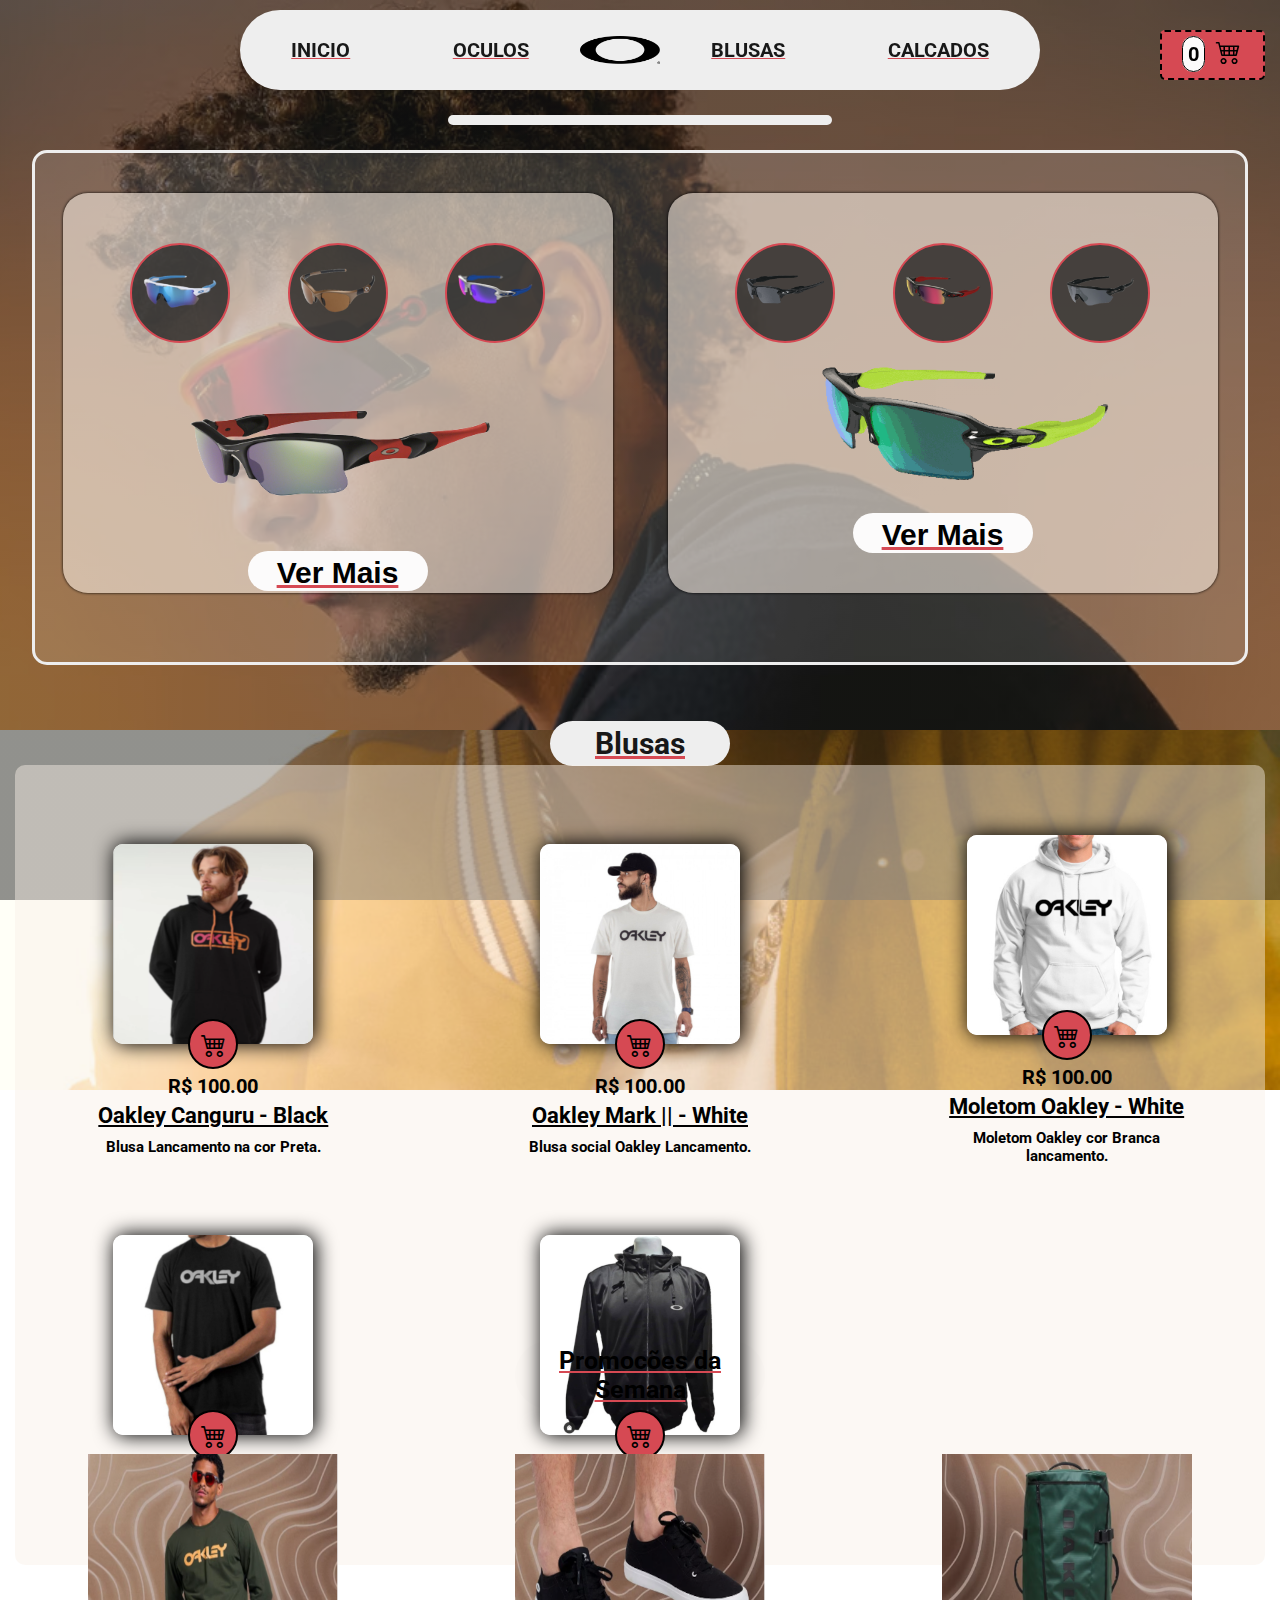
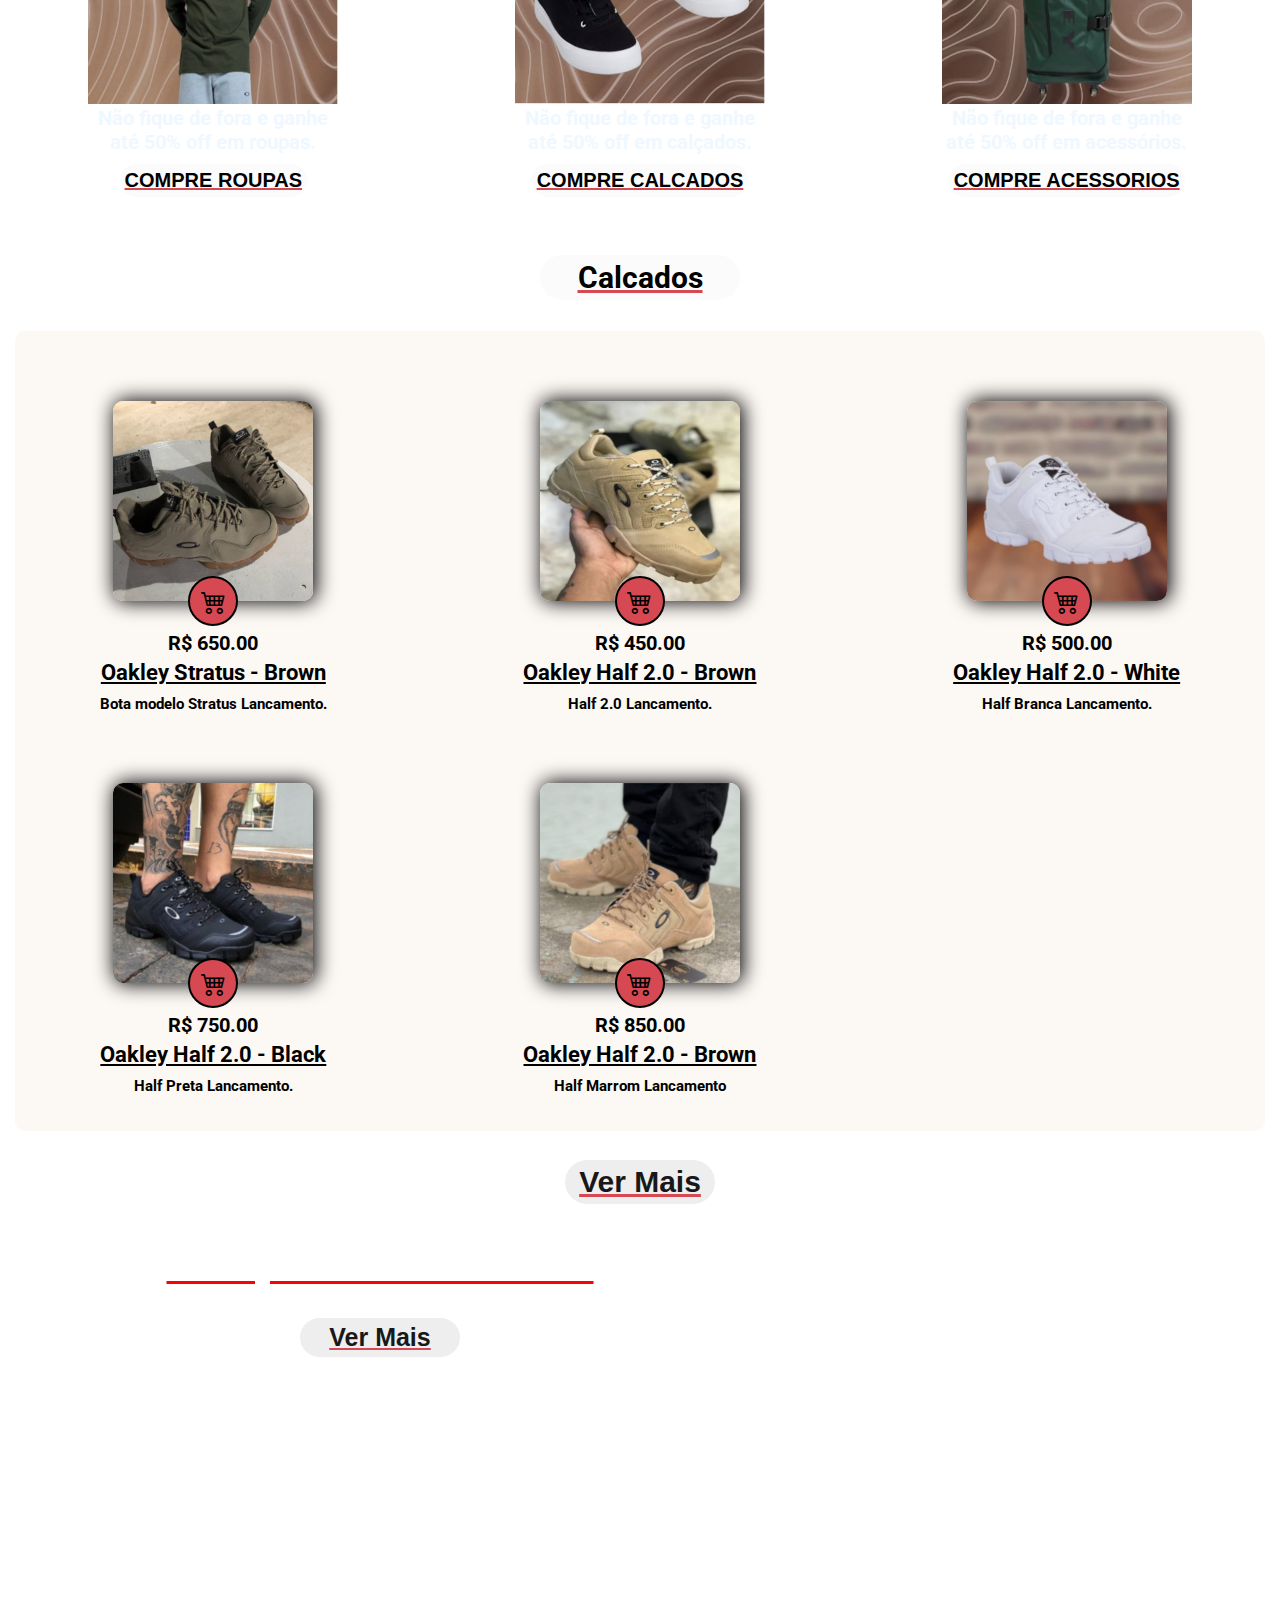
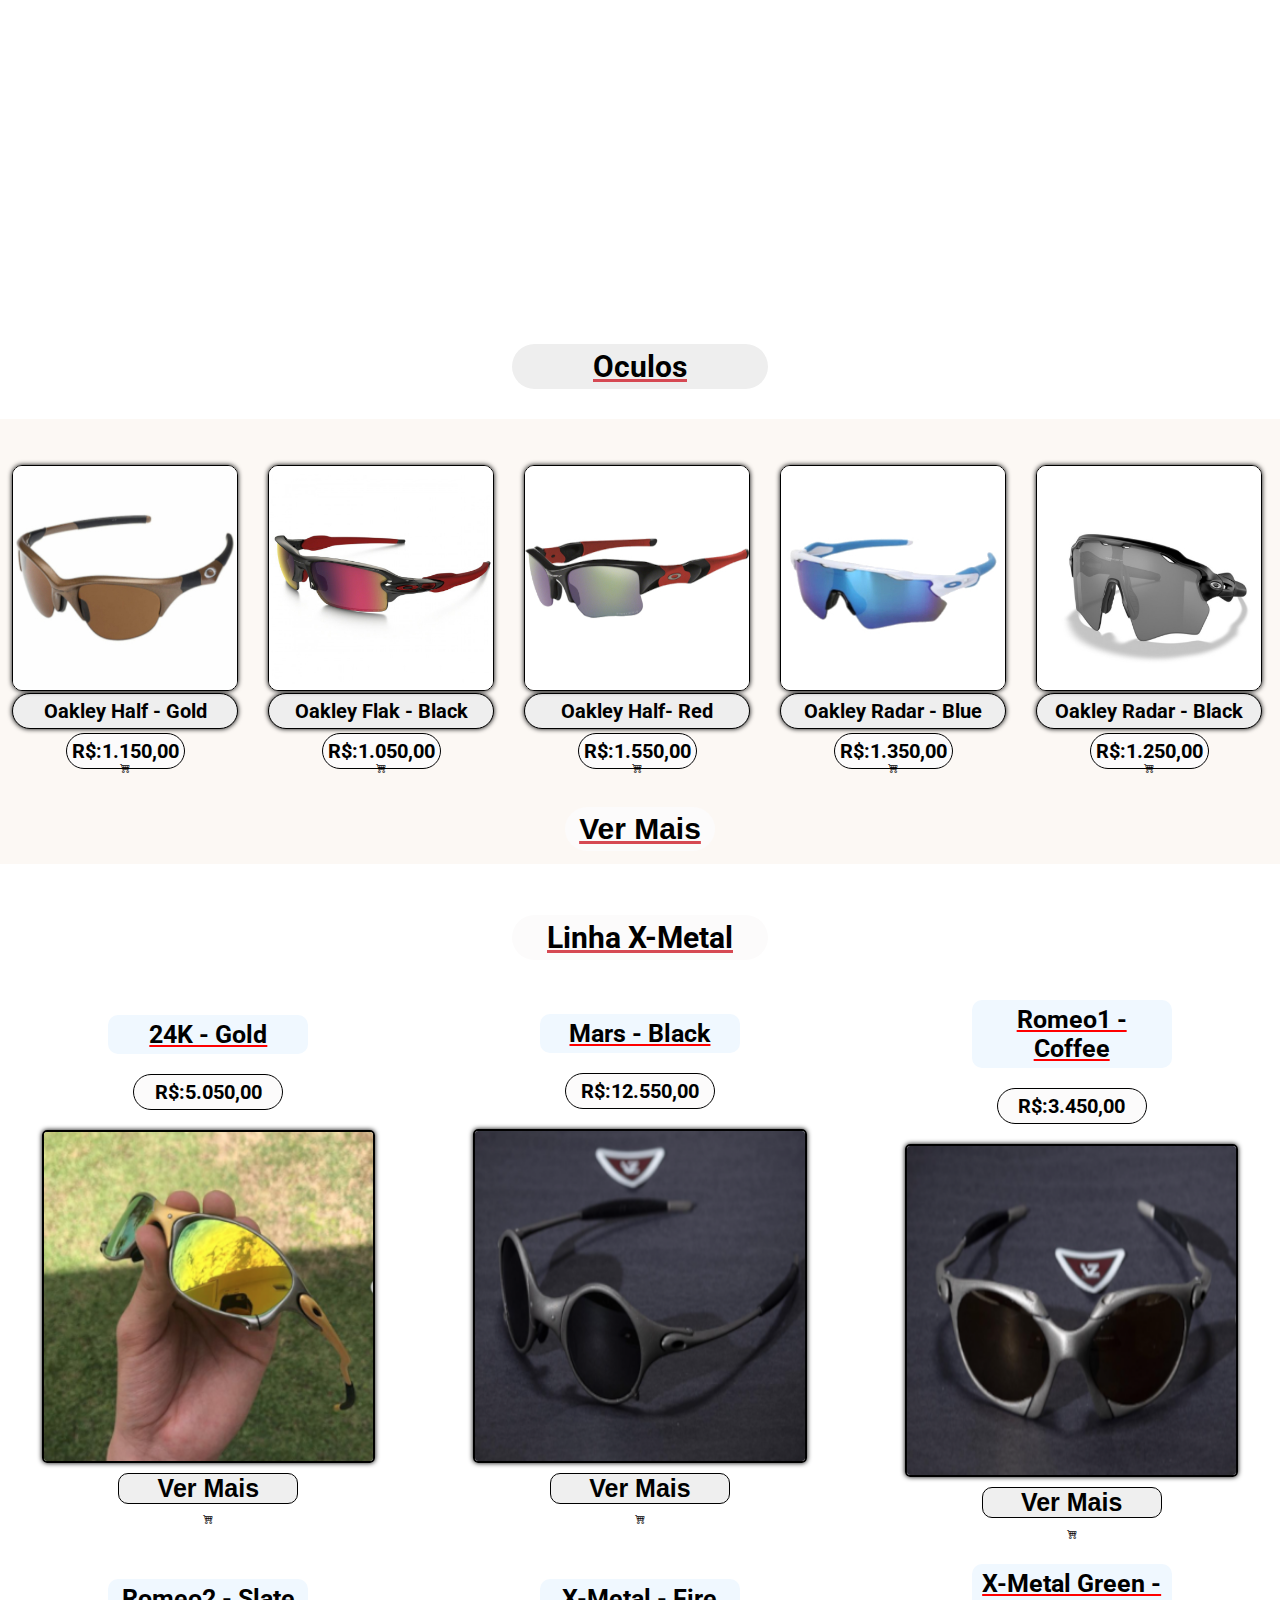
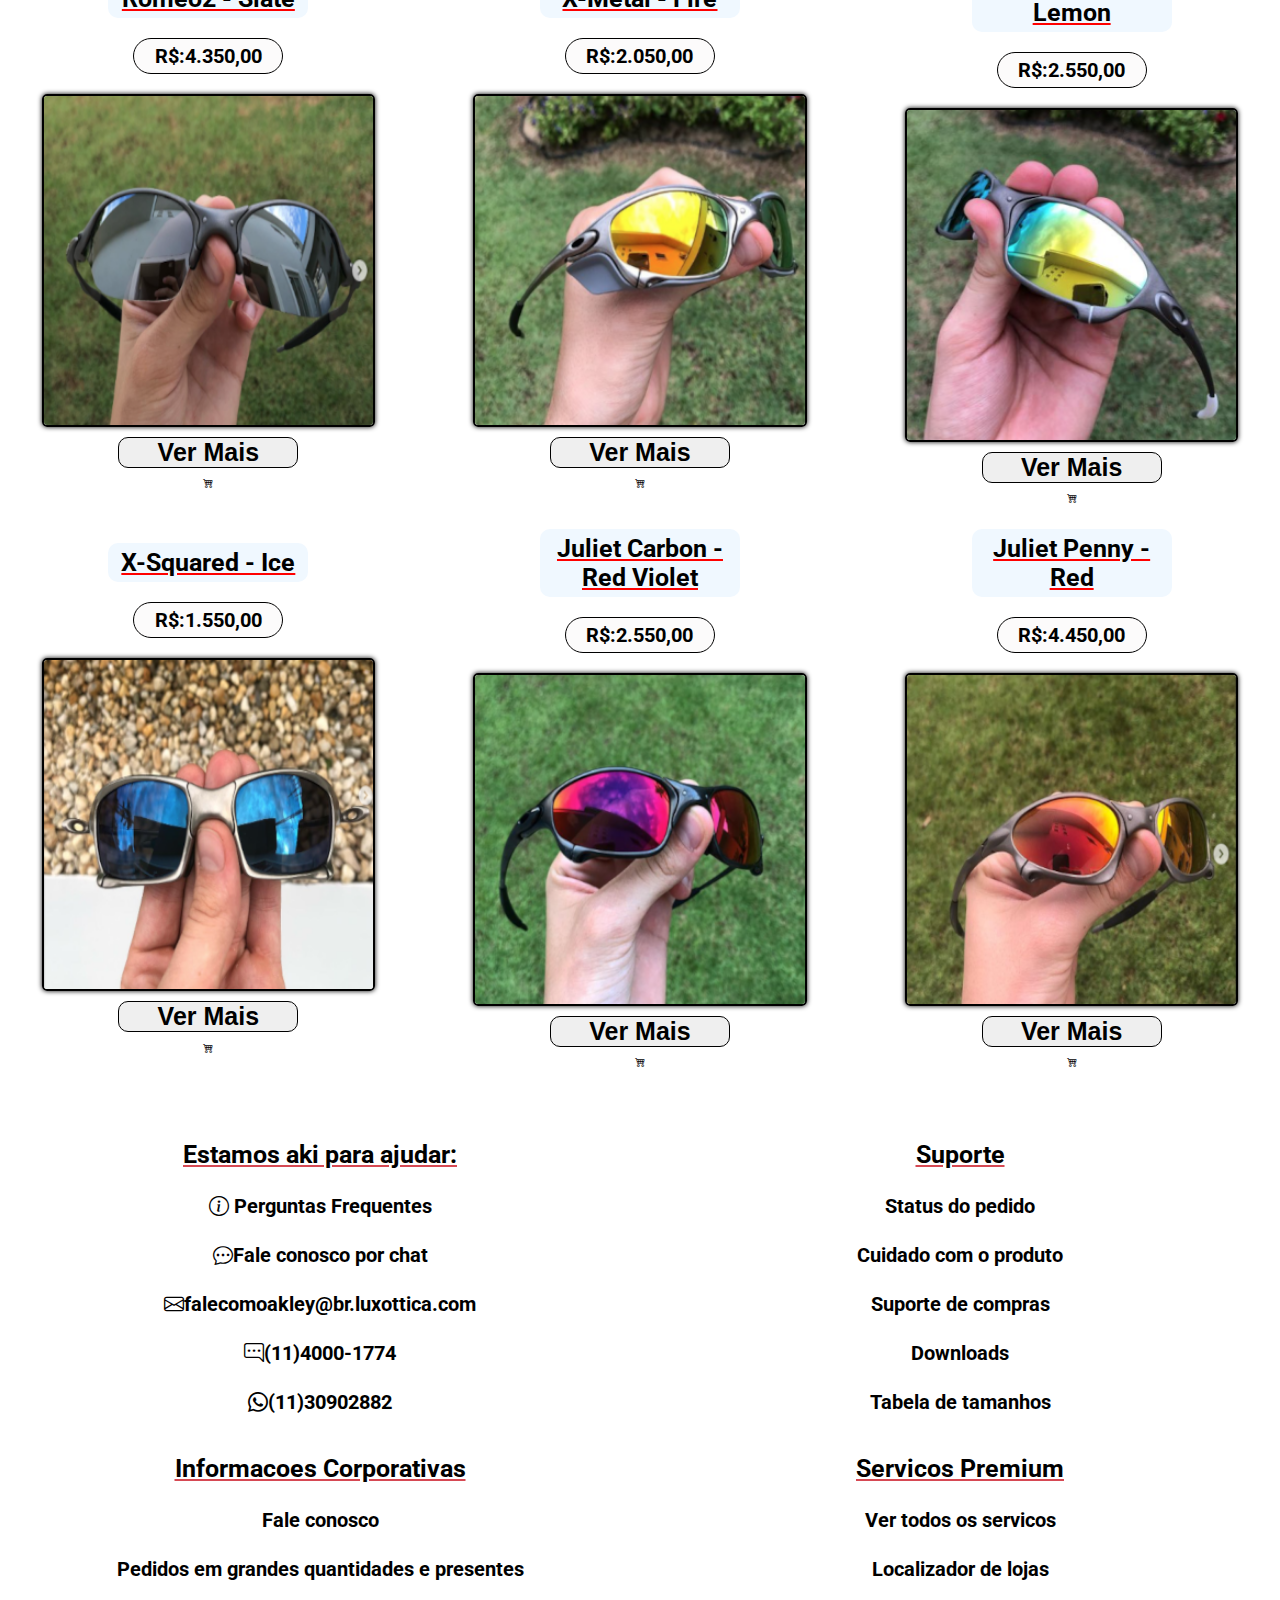
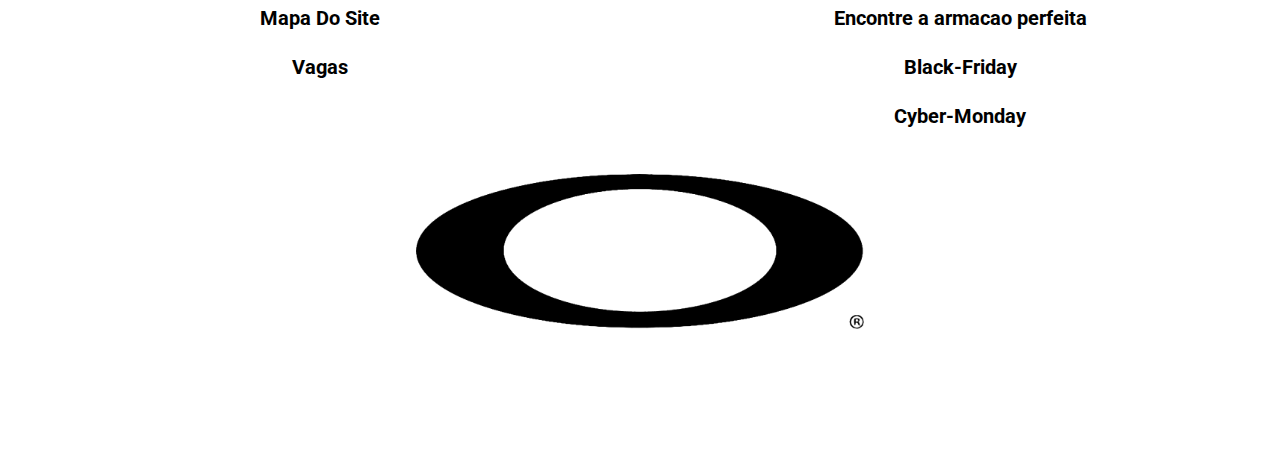
==== commit 1d79904c: "att145" ====
--- a/index.html
+++ b/index.html
@@ -89,9 +89,9 @@
                     <div class="modelsInfo--sizearea">
                         <div class="modelsInfo--sector">Escala</div>
                         <div class="modelsInfo--sizes">
-                            <div data-key="0" class="modelsInfo--size selected"> Pequeno<span>--</span></div>
-                            <div data-key="1" class="modelsInfo--size">Medio<span>--</span></div>
-                            <div data-key="2" class="modelsInfo--size ">Grande <span>--</span></div>
+                            <div data-key="0" class="modelsInfo--size selected"><span>P</span></div>
+                            <div data-key="1" class="modelsInfo--size"><span>M</span></div>
+                            <div data-key="2" class="modelsInfo--size"><span>G</span></div>
                         </div>    
                     </div>
                     <!-- na hora aperta o button ira mudar o preco e valor -->
@@ -209,68 +209,15 @@
         </article>
         <div class="container3">  
             <a name="cal1"></a>
-            <article class="art3">
-                <div class="title-blu">
-                    <h1 class="tit-bot">Calcados</h1>
-                </div>
-                <section class="sec3">
-                    <ul>
-                        <li>
-                            <div class="ban-ten" id="botas1">
-                                <a href="indexBot.html" target="_blank"><img class="tit-bot1" src="img.bot/b1.jpg" alt="bota1.html"></a>
-                                <h1 class="tit-ten"> Oakley Stratus - Brown </h1>
-                                <span class="preco2">R$:650,00</span>
-                                <div class="car-2" id="car6" >
-                                    <i class="bi bi-cart4"></i>
-                                </div>
-                            </div>
-                        </li>
-                        <li>
-                            <div class="ban-ten" id="botas2">
-                                <a href="indexBot.html" target="_blank"><img class="tit-bot1" src="img.bot/b2.jpg" alt="bota2.html"></a>
-                                <h1 class="tit-ten"> Oakley Half 2.0 - Brown</h1>
-                                <span class="preco2">R$:450,00</span>
-                                <div class="car-2" id="car7" >
-                                    <i class="bi bi-cart4" ></i>
-                                </div>
-                            </div>
-                        </li>
-                        <li>
-                            <div class="ban-ten" id="botas3">
-                                <a href="indexBot.html" target="_blank"><img class="tit-bot1" src="img.bot/b3.jpg" alt="bota3.html"></a>
-                                <h1 class="tit-ten"> Oakley Half 2.0 - White</h1>
-                                <span class="preco2">R$:500,00</span>
-                                <div class="car-2" id="car8" >
-                                    <i class="bi bi-cart4"></i>
-                                </div>
-                            </div>
-                        </li>
-                        <li>
-                            <div class="ban-ten" id="botas4">
-                                <a href="indexBot.html" target="_blank"><img class="tit-bot1" src="img.bot/b4.jpg" alt="bota4.html"> </a>
-                                <h1 class="tit-ten"> Oakley Half 2.0 - Black</h1>
-                                <span class="preco2">R$:750,00</span>
-                                <div class="car-2" id="car9" >
-                                    <i class="bi bi-cart4" ></i>
-                                </div>
-                            </div>
-                        </li>
-                        <li>
-                            <div class="ban-ten" id="botas5">
-                                <a href="indexBot.html" target="_blank"><img class="tit-bot1" src="img.bot/b5.jpg" alt="bota5.html"></a>
-                                <h1 class="tit-ten"> Oakley Half 2.0 - Brown</h1>
-                                <span class="preco2">R$:850,00</span>
-                                <div class="car-2" id="car10" >
-                                    <i class="bi bi-cart4" ></i>
-                                </div>
-                            </div>
-                        </li>
-                    </ul> 
-                    <div class="blu-button-1">
-                        <a href="indexBot.html" target="_blank"><button class="blu-button1">Ver Mais</button></a>
-                    </div>
-                </section>
-            </article>        
+            <div class="title-blu">
+                <h1 class="tit-bot">Calcados</h1>
+            </div>
+            <article class="art1-5">
+                <div class="models-area1"></div>
+            </article>  
+            <div class="blu-button-1">
+                <a href="indexBot.html" target="_blank"><button class="blu-button1">Ver Mais</button></a>
+            </div>      
         </div>
         <div class="container3-5">
             <div class="sec3-5">
--- a/style.css
+++ b/style.css
@@ -86,6 +86,26 @@
     display: grid;
     align-items: center;
 }
+.art1-5{
+    background-color: #f9f0e675;
+    width: 1250px;
+    height: 800px;
+    border-radius: 10px;
+    margin: auto;
+    display: grid;
+    align-items: center;
+}
+.models-area1{
+    display: grid;
+    width: 100%;
+    margin: 50px auto;
+    text-align: center;
+    align-items: center;
+    justify-content: space-around;
+    gap: 30px;
+    grid-template-columns: repeat(3,1fr);
+}
+
 #cartP{
     color: #000;
     text-align: center;
@@ -217,7 +237,7 @@
     color: #000;
     font-weight: bold;
     text-transform: uppercase;
-    font-size: 14px;
+    font-size: 20px;
     margin-top: 30px;
     margin-bottom: 10px;
 }
@@ -228,27 +248,32 @@
     overflow: hidden;
 }
 .modelsInfo--sizes{
-    padding: 10px 15px;
+    padding: 15px 25px;
     color: #000000;
     background-color: #eeeeee;
     font-size: 13px;
     font-weight: bold;
     cursor: pointer;
-}
-.modelsInfo--size:hover{
+    border: 1px solid black;
+}
+.modelsInfo--size span:hover{
     background-color: #ccc;
-}
-.modelsInfo--size.selected{
+    color: #000;
+}
+.modelsInfo--size.selected span{
     background-color: #d64953;
-    color: #FFF;
-}
+    color: #000000;
+    font-weight: bold;
+}
+
 .modelsInfo--size span{
-    font-size: 12px;
-    color: #999;
+    font-size: 20px;
+    color: #000;
     font-weight: normal;
+    margin: 10px;
 }
 .modelsInfo--size.selected span{
-    color: #d6d6d6;
+    color: #070707;
 }
 
 /* PARTE DOS PRECOS */
@@ -1924,6 +1949,7 @@
         display: flex;
         margin: auto;
         text-align: center;
+        margin-top: 13px;
     }
     .blu-button-1 > a{
         margin: auto;
@@ -2056,11 +2082,9 @@
         font-size: 3rem;
     }
     .container3{
-        display: flex;
-        align-items: center;
-        justify-content: center;
-        width: 100%;
-        height: 585px;
+        width: 100vw;
+        height: 998px;
+        margin: auto;
     }
     .sec-lan .pos-lan .inf-oc1 ul > li{
         width: 100px;
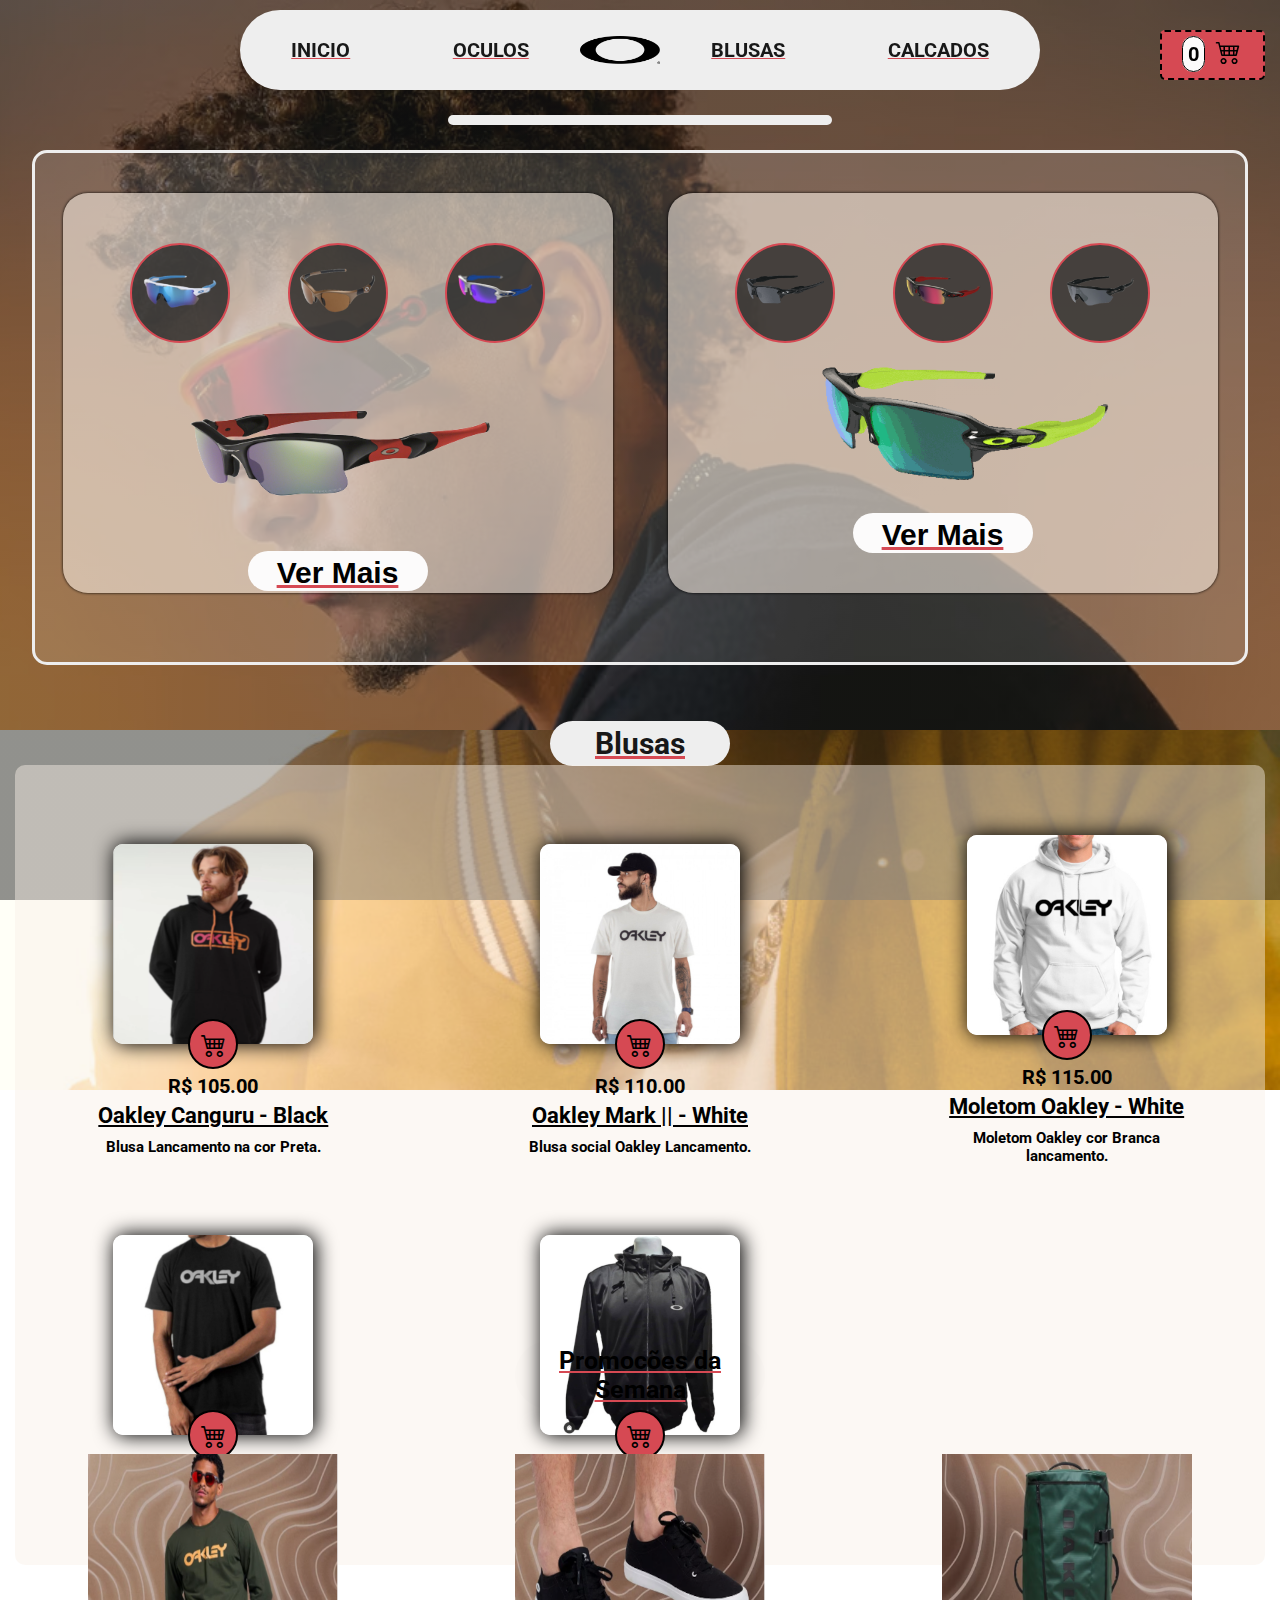
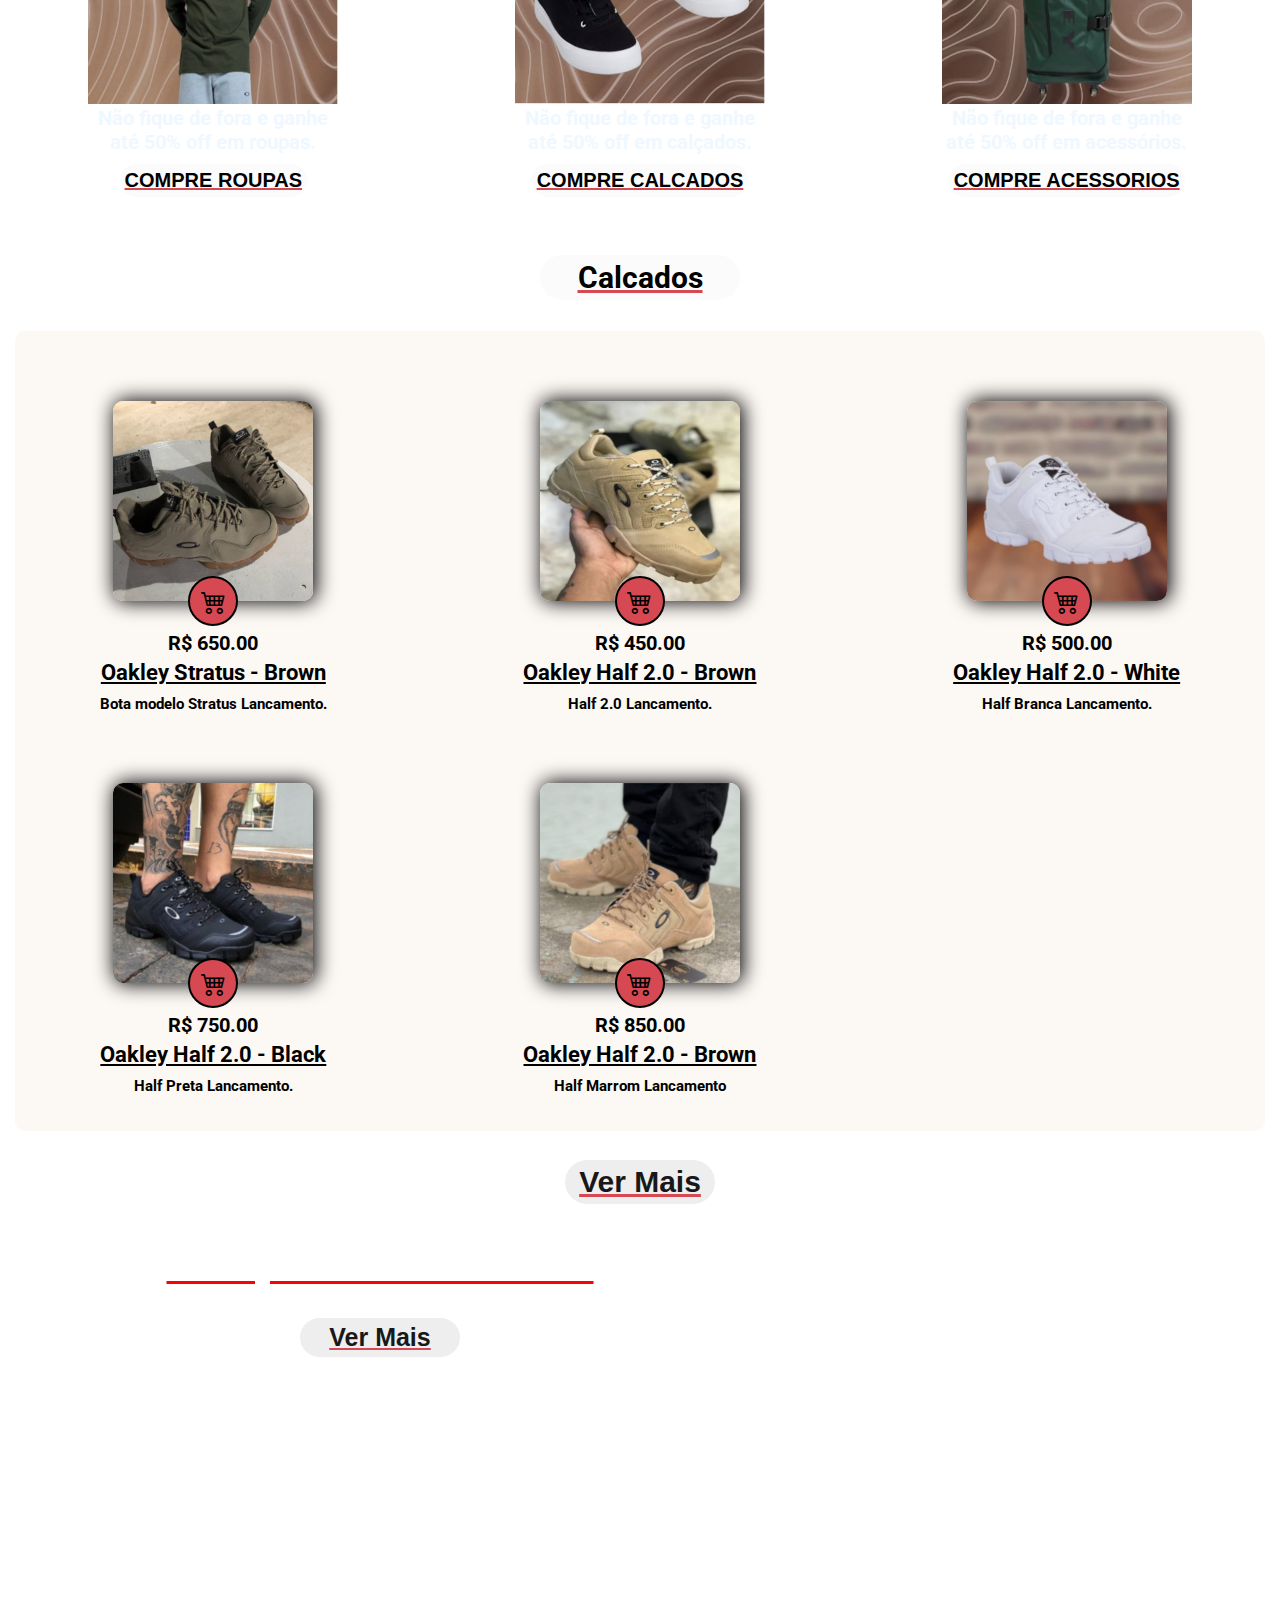
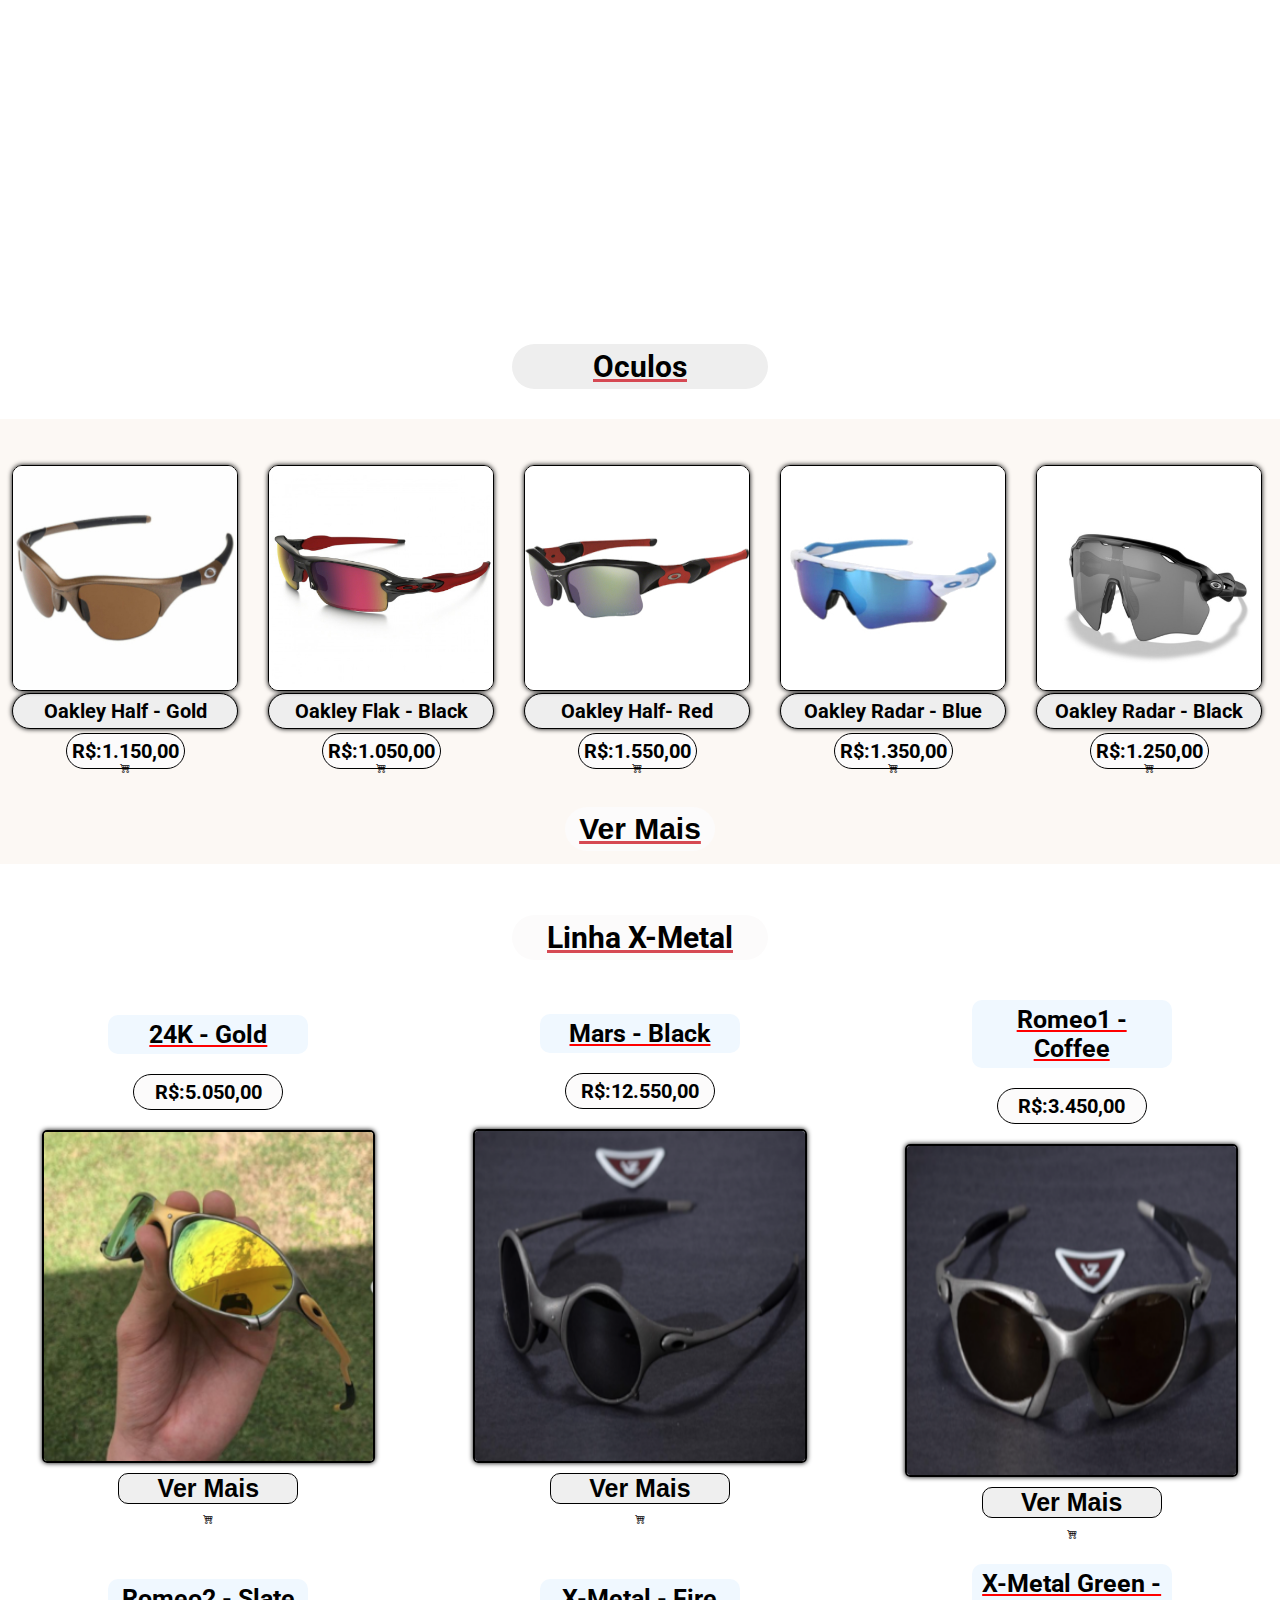
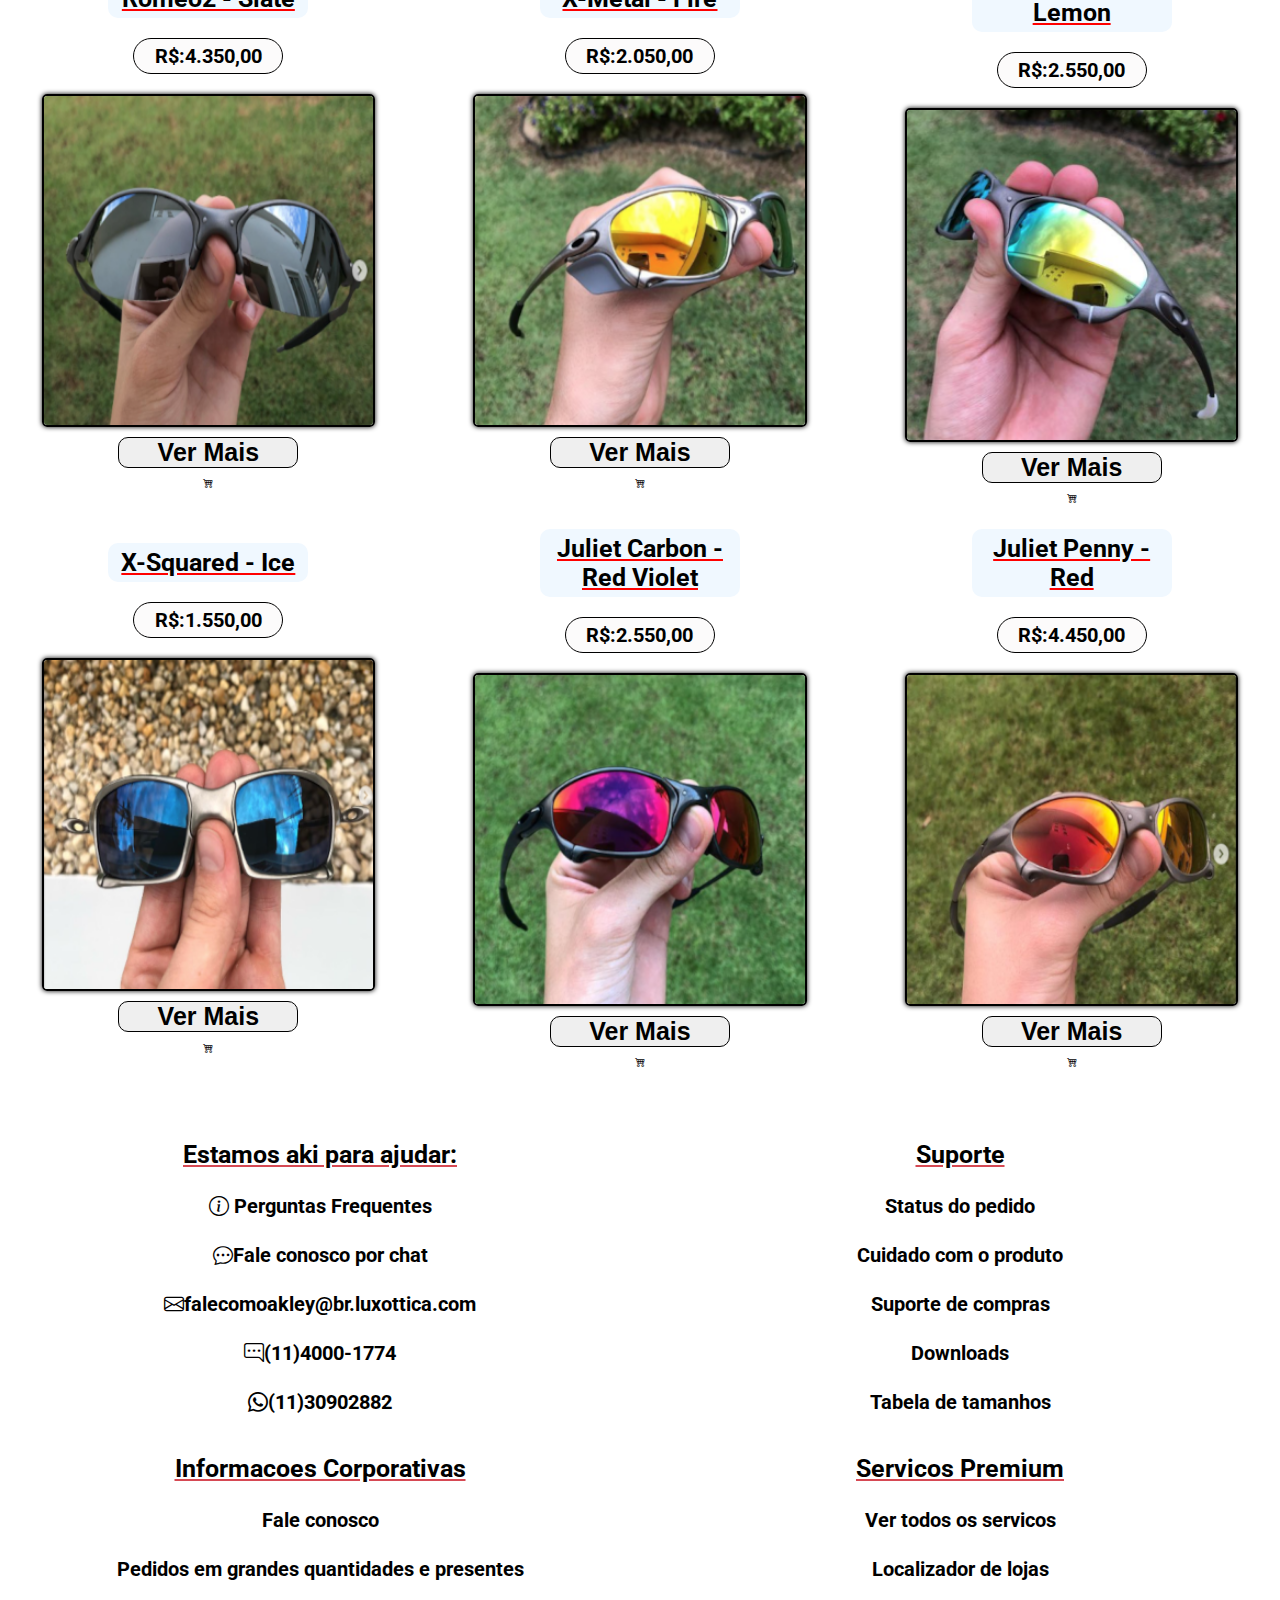
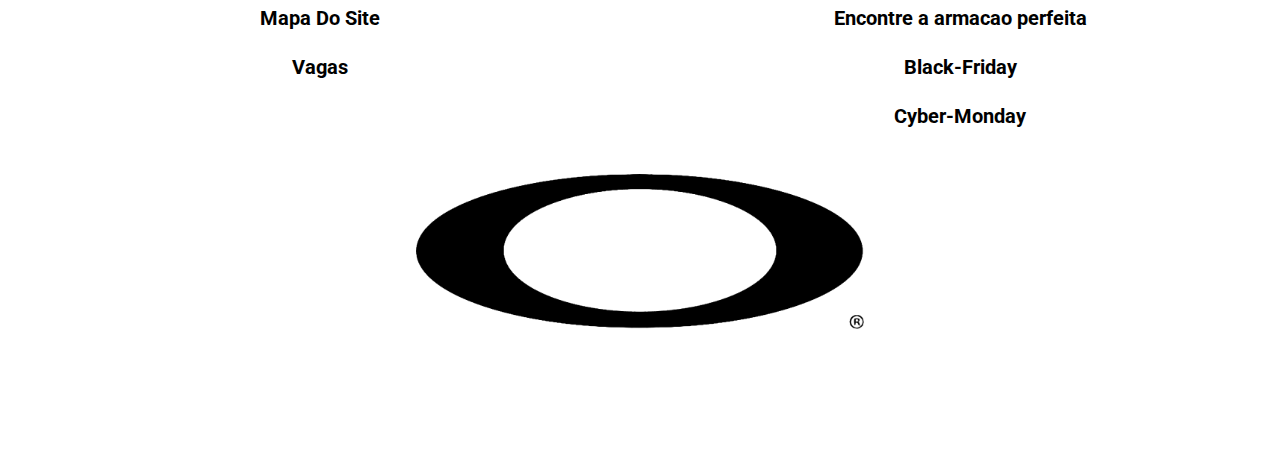
==== commit c08d1ab0: "att157" ====
--- a/index.html
+++ b/index.html
@@ -87,7 +87,7 @@
                     <h1>--</h1>
                     <div class="modelsInfo--desc">--</div>
                     <div class="modelsInfo--sizearea">
-                        <div class="modelsInfo--sector">Escala</div>
+                        <div class="modelsInfo--sector">Tamanhos</div>
                         <div class="modelsInfo--sizes">
                             <div data-key="0" class="modelsInfo--size selected"><span>P</span></div>
                             <div data-key="1" class="modelsInfo--size"><span>M</span></div>
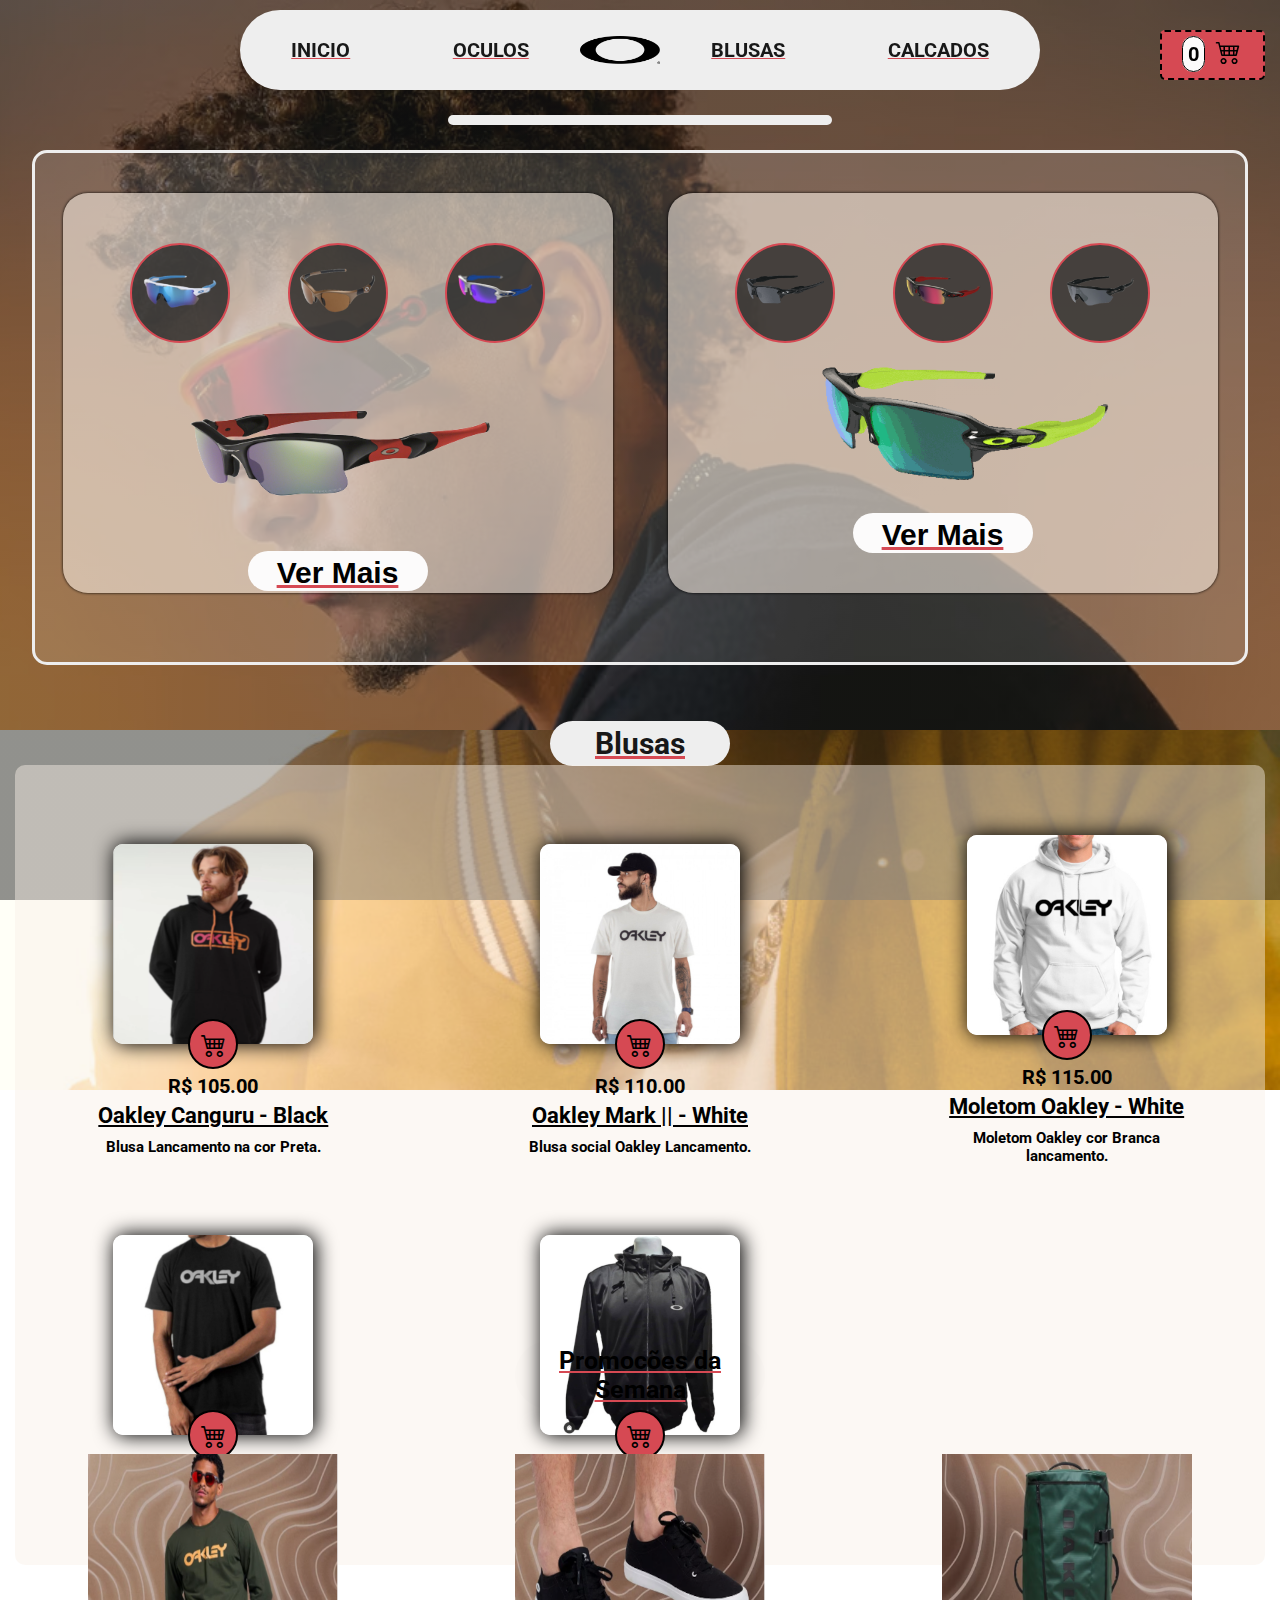
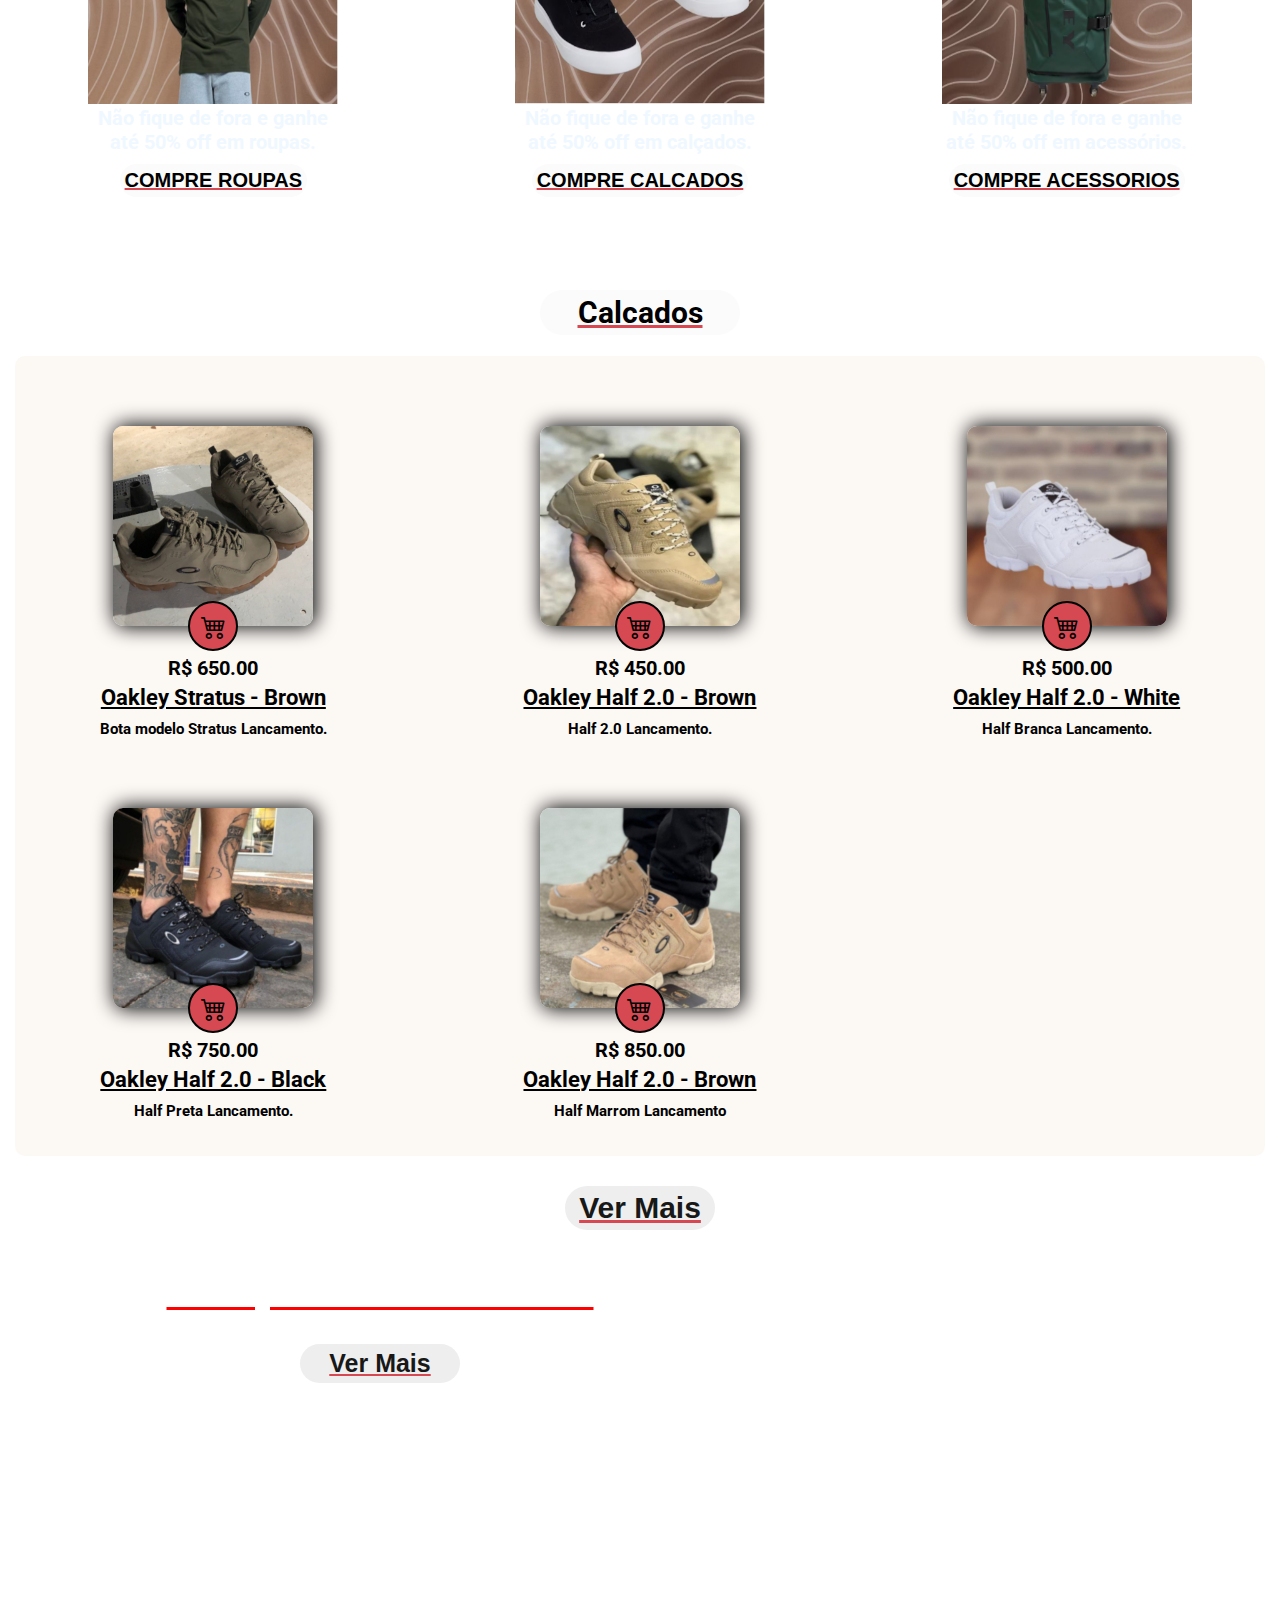
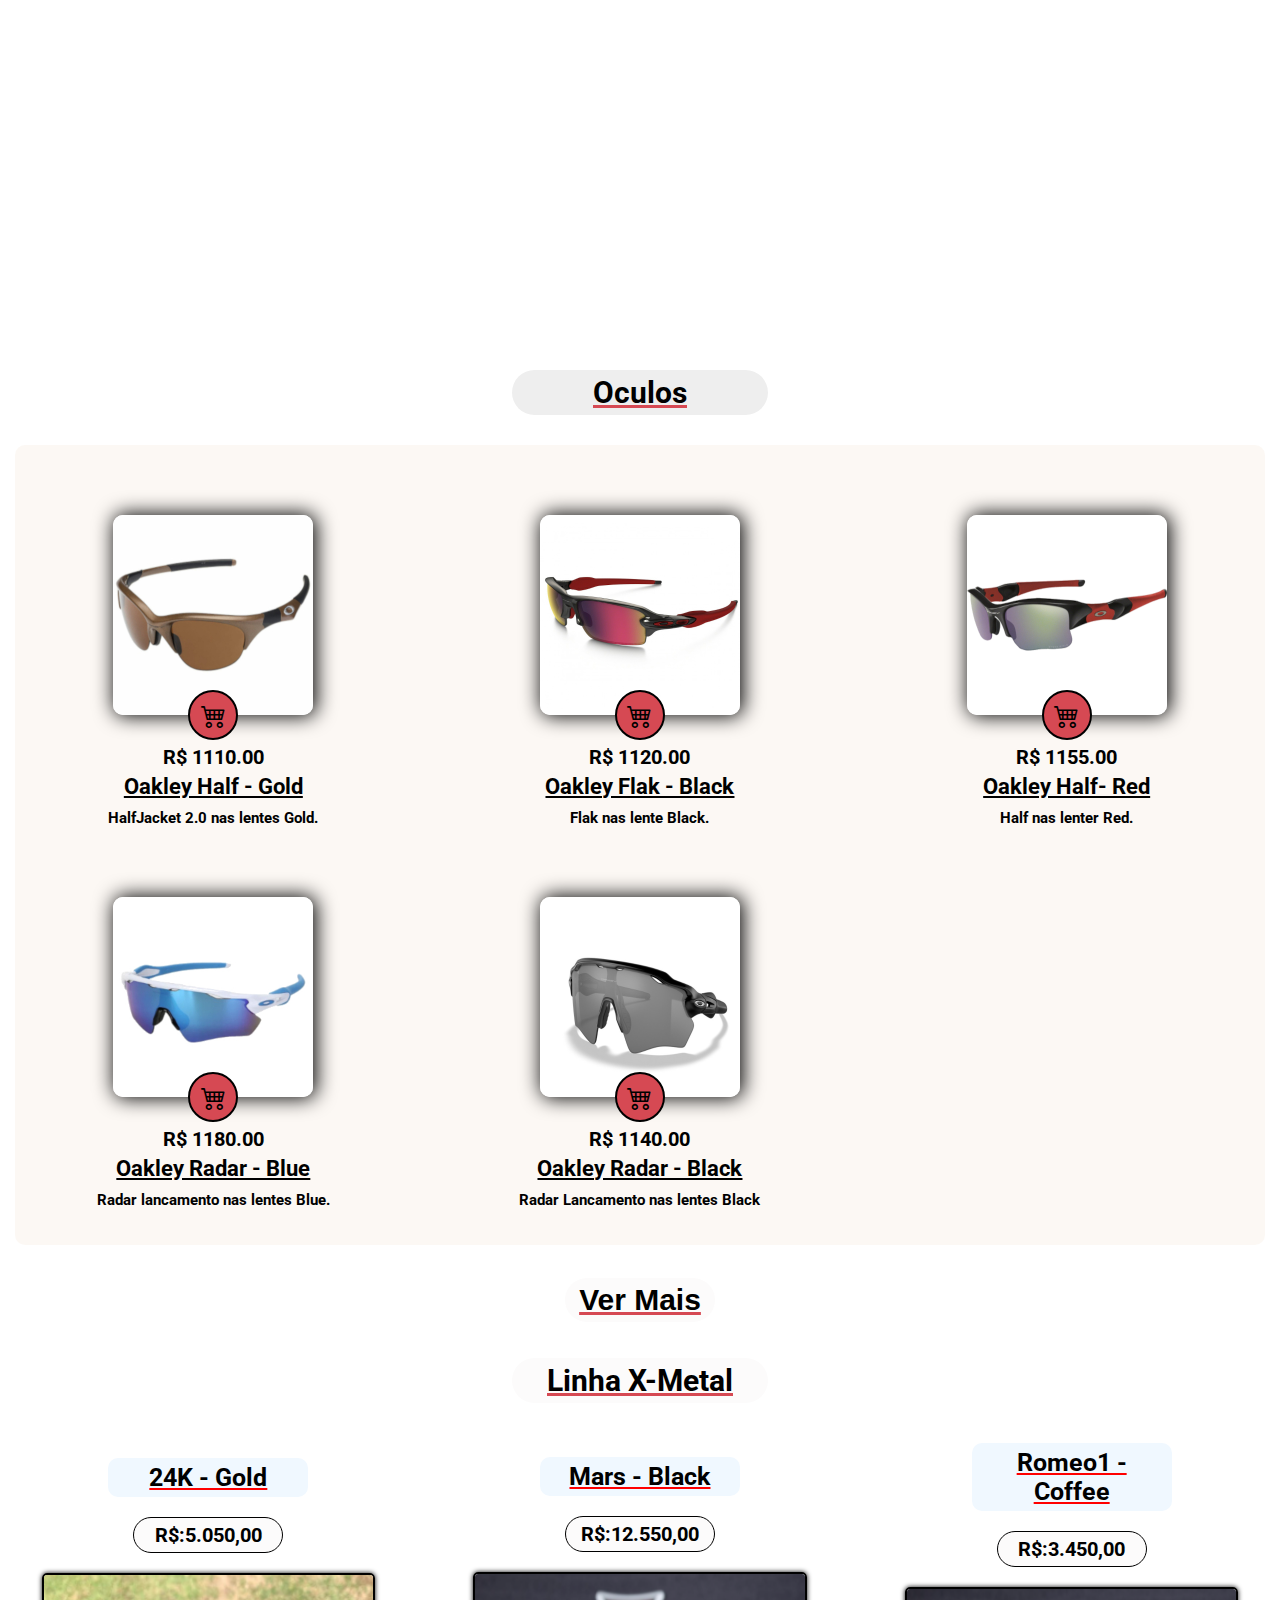
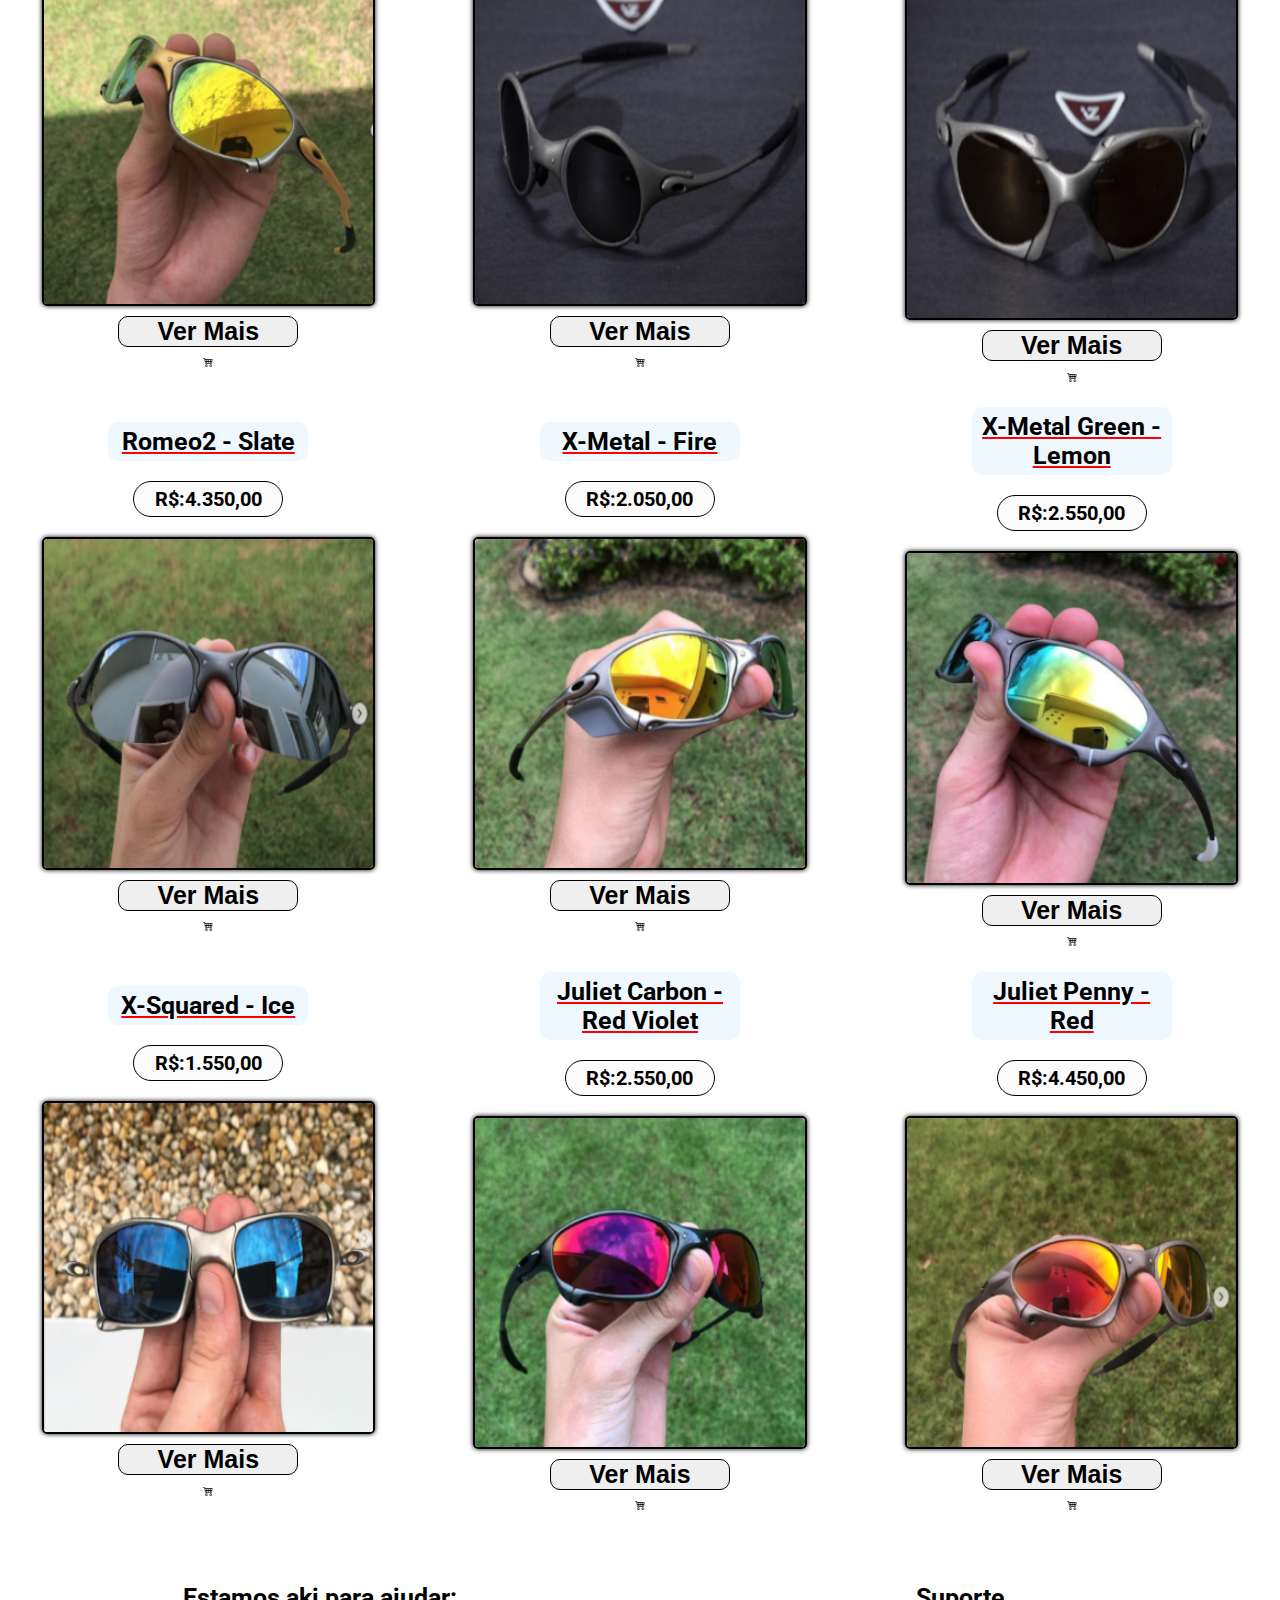
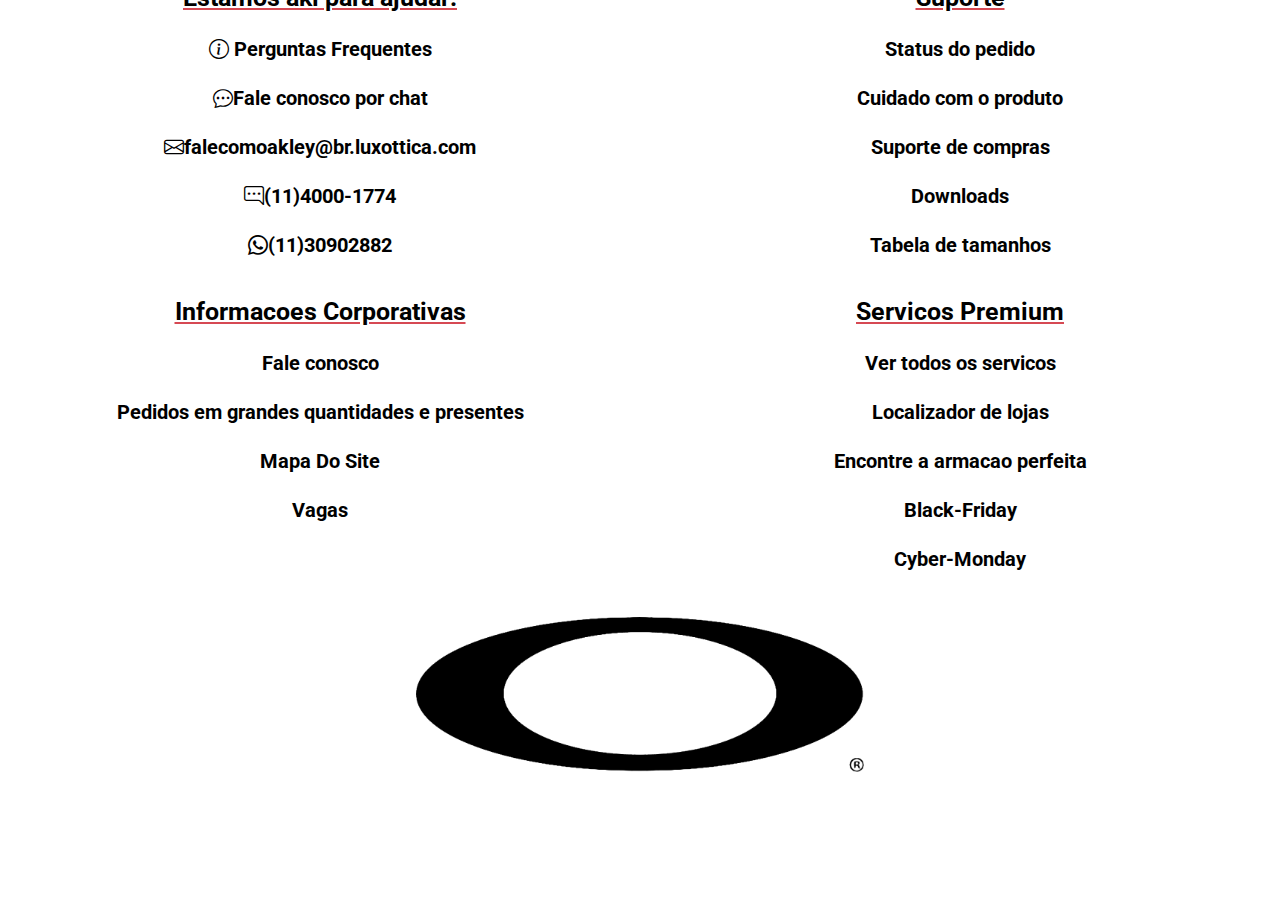
==== commit d2cbd708: "att158" ====
--- a/index.html
+++ b/index.html
@@ -231,69 +231,16 @@
             </div>
         </div>
             <div class="container4">
-                <article class="art4">
-                    <div class="title-ocu">
+                <div class="title-ocu">
                     <a name="oc1"></a>
                     <h1 class="tit-oc">Oculos </h1>
-                    </div>
-                    <section class="sec4">
-                        <ul>
-                            <li>
-                                <div class="ban-ocu1" id="flak1">
-                                    <a href="indexL.html" target="_blank"><img src="img.oc/oc14.jpg" alt="oc1.html"></a>
-                                    <h1 class="tit-ten"> Oakley Half - Gold</h1>
-                                    <span class="preco3">R$:1.150,00</span>
-                                    <div class="car-3" id="car11" >
-                                        <i class="bi bi-cart4"  ></i>
-                                    </div>
-                                </div>
-                            </li>
-                            <li>
-                                <div class="ban-ocu1" id="flak2">
-                                    <a href="indexL.html" target="_blank"><img src="img.oc/oc15.jpg" alt="oc2.html"></a>
-                                    <h1 class="tit-ten"> Oakley Flak - Black</h1>
-                                    <span class="preco3">R$:1.050,00</span>
-                                    <div class="car-3" id="car12" >
-                                        <i class="bi bi-cart4"  ></i>
-                                    </div>
-                                </div>
-                            </li>
-                            <li>
-                                <div class="ban-ocu1" id="flak3">
-                                    <a href="indexL.html" target="_blank"><img src="img.oc/oc12 - Copia.jpg" alt="oc3.html"></a>
-                                    <h1 class="tit-ten"> Oakley Half- Red</h1>
-                                    <span class="preco3">R$:1.550,00</span>
-                                    <div class="car-3" id="car13" >
-                                        <i class="bi bi-cart4"  ></i>
-                                    </div>
-                                </div>
-                            </li>
-                            <li>
-                                <div class="ban-ocu1" id="flak4">
-                                    <a href="indexL.html" target="_blank"><img src="img.oc/oc16.jpg" alt="oc4.html"></a>
-                                    <h1 class="tit-ten"> Oakley Radar - Blue</h1>
-                                    <span class="preco3">R$:1.350,00</span>
-                                    <div class="car-3" id="car14" >
-                                        <i class="bi bi-cart4"></i>
-                                    </div>
-                                </div>
-                            </li>
-                            <li>
-                                <div class="ban-ocu1" id="flak5">
-                                    <a href="indexL.html" target="_blank"><img src="img.oc/oc17.jpg" alt="oc5.html"></a>
-                                    <h1 class="tit-ten"> Oakley Radar - Black</h1> 
-                                    <span class="preco3">R$:1.250,00</span>
-                                    <div class="car-3" id="car15" >
-                                        <i class="bi bi-cart4" ></i>
-                                    </div>
-                                </div>
-                            </li>
-                        </ul>
-                        <div class="blu-button-2">
-                            <a href="indexL.html" target="_blank"><button class="blu-button4"> Ver Mais </button></a>   
-                        </div>
-                    </section>
+                </div>
+                <article class="art2-0">
+                    <div class="models-area1-5"></div>
                 </article>
+                <div class="blu-button-2">
+                    <a href="indexL.html" target="_blank"><button class="blu-button4"> Ver Mais </button></a>   
+                </div>
             </div>
             <div class="container5">
                 <section class="art5">
--- a/style.css
+++ b/style.css
@@ -265,11 +265,10 @@
     color: #000000;
     font-weight: bold;
 }
-
 .modelsInfo--size span{
     font-size: 20px;
     color: #000;
-    font-weight: normal;
+    font-weight: bold;
     margin: 10px;
 }
 .modelsInfo--size.selected span{
@@ -680,7 +679,6 @@
     background-repeat: no-repeat;
 }
 .container3{
-    height: 100vh;
     background-image: linear-gradient(rgba(29, 29, 29, 0.486)
     ,rgba(29, 29, 29, 0.486)),url(img/mod1.jpg);
     background-position: center center;
@@ -1024,7 +1022,7 @@
     /* CONTAINER 2 */
     .container2{
         width: 100vw;
-        height: 45vw;
+        height: 970px;
         display: grid;
         align-items: center;
         justify-content: center;
@@ -1057,9 +1055,6 @@
     }
     .ban2-5{
         margin: auto;
-    }
-    .container3{
-        height: 85vh;
     }
     .titlep{
         font-size: 4rem;
@@ -1372,12 +1367,8 @@
         width: 100%;
         margin-top: -20px;
     }
-    
     .img2{
         width: 100%;
-    }
-    .container2{
-        height: 40vw;
     }
     .lan1{
         width: 600px;
@@ -1479,10 +1470,6 @@
         text-align: center;
         font-size: 3rem;
         width: 250px;  
-    }
-    .container3{
-        height: 95vh;
-        width: 100%;
     }
     .sec3{
         height: 500px;
@@ -1651,9 +1638,6 @@
         text-align: center;
         top: 25px;
     }
-    .container4{
-        height: 88vh;
-    }
     .sec4{
         background-color: #f9f0e675;
         align-items: center;
@@ -1717,17 +1701,11 @@
     .container1{
         height: 888px;
     }
-    .container2{
-        height: 590px;
-    }
     .container2 .art2 .sec2 ul{
         margin-left: -10px;
     }
     .title-blu{
         padding-top: 25px
-    }
-    .container3{
-        height: 600px;
     }
     .sec3{
         height: 470px;
@@ -1748,9 +1726,6 @@
         width: 160px;
         top: 20px;
     }
-    .container4{
-        height: 593px;
-    }
     .container5{
         height: 1600px;
     }
@@ -1760,9 +1735,6 @@
     main > .container1 .sect1 .secban{
         height: 575px;
     }
-    .container2{
-        height: 600px;
-    }
     .container2 .art2 .sec2 ul{
         margin-left: -2px;
         width: 100%;
@@ -1778,9 +1750,6 @@
     .title-blu{
         padding-top: 26px;
     }
-    .container3{
-        height: 600px;
-    }
     .container3 .sec3 ul{
         width: 100%;
         margin-left: -3px;
@@ -1798,9 +1767,6 @@
     }
     .container4 .sec4 ul{
         margin-left: -2px;
-    }
-    .container4{
-        height: 610px;
     }
     .sec4{
         height: 485px;
@@ -1859,9 +1825,6 @@
         height: 970px;
         margin: auto;
     }
-    .container3{
-        width: 100vw;
-    }
     .sec3-5{
         width: 100%;
         height: 100%;
@@ -1901,7 +1864,28 @@
         margin-top: 40px;
     }
     .container4{
-        height: 571px;
+        width: 100vw;
+        height: 988px;
+        margin: auto;
+    }
+    .art2-0{
+        background-color: #f9f0e675;
+        width: 1250px;
+        height: 800px;
+        border-radius: 10px;
+        margin: auto;
+        display: grid;
+        align-items: center;
+    }
+    .models-area1-5{
+        display: grid;
+        width: 100%;
+        margin: 50px auto;
+        text-align: center;
+        align-items: center;
+        justify-content: space-around;
+        gap: 30px;
+        grid-template-columns: repeat(3,1fr);
     }
     .promo-s{
         margin-top: 30px;
@@ -1949,7 +1933,7 @@
         display: flex;
         margin: auto;
         text-align: center;
-        margin-top: 13px;
+        margin-top: 14px;
     }
     .blu-button-1 > a{
         margin: auto;
@@ -2083,8 +2067,11 @@
     }
     .container3{
         width: 100vw;
-        height: 998px;
-        margin: auto;
+        height: 989px;
+        margin: auto;
+    }
+    .blu-button-2{
+        margin-top: 15px;
     }
     .sec-lan .pos-lan .inf-oc1 ul > li{
         width: 100px;
@@ -2174,9 +2161,9 @@
         text-align: center;
         width: 100%;
         height: 100px;
-        margin-top: -35px;
         display: flex;
-        margin-bottom: 10px;
+        margin-bottom: 0px;
+        padding-top: 0px;
     }
     .tit-bot{
         font-size: 3rem;
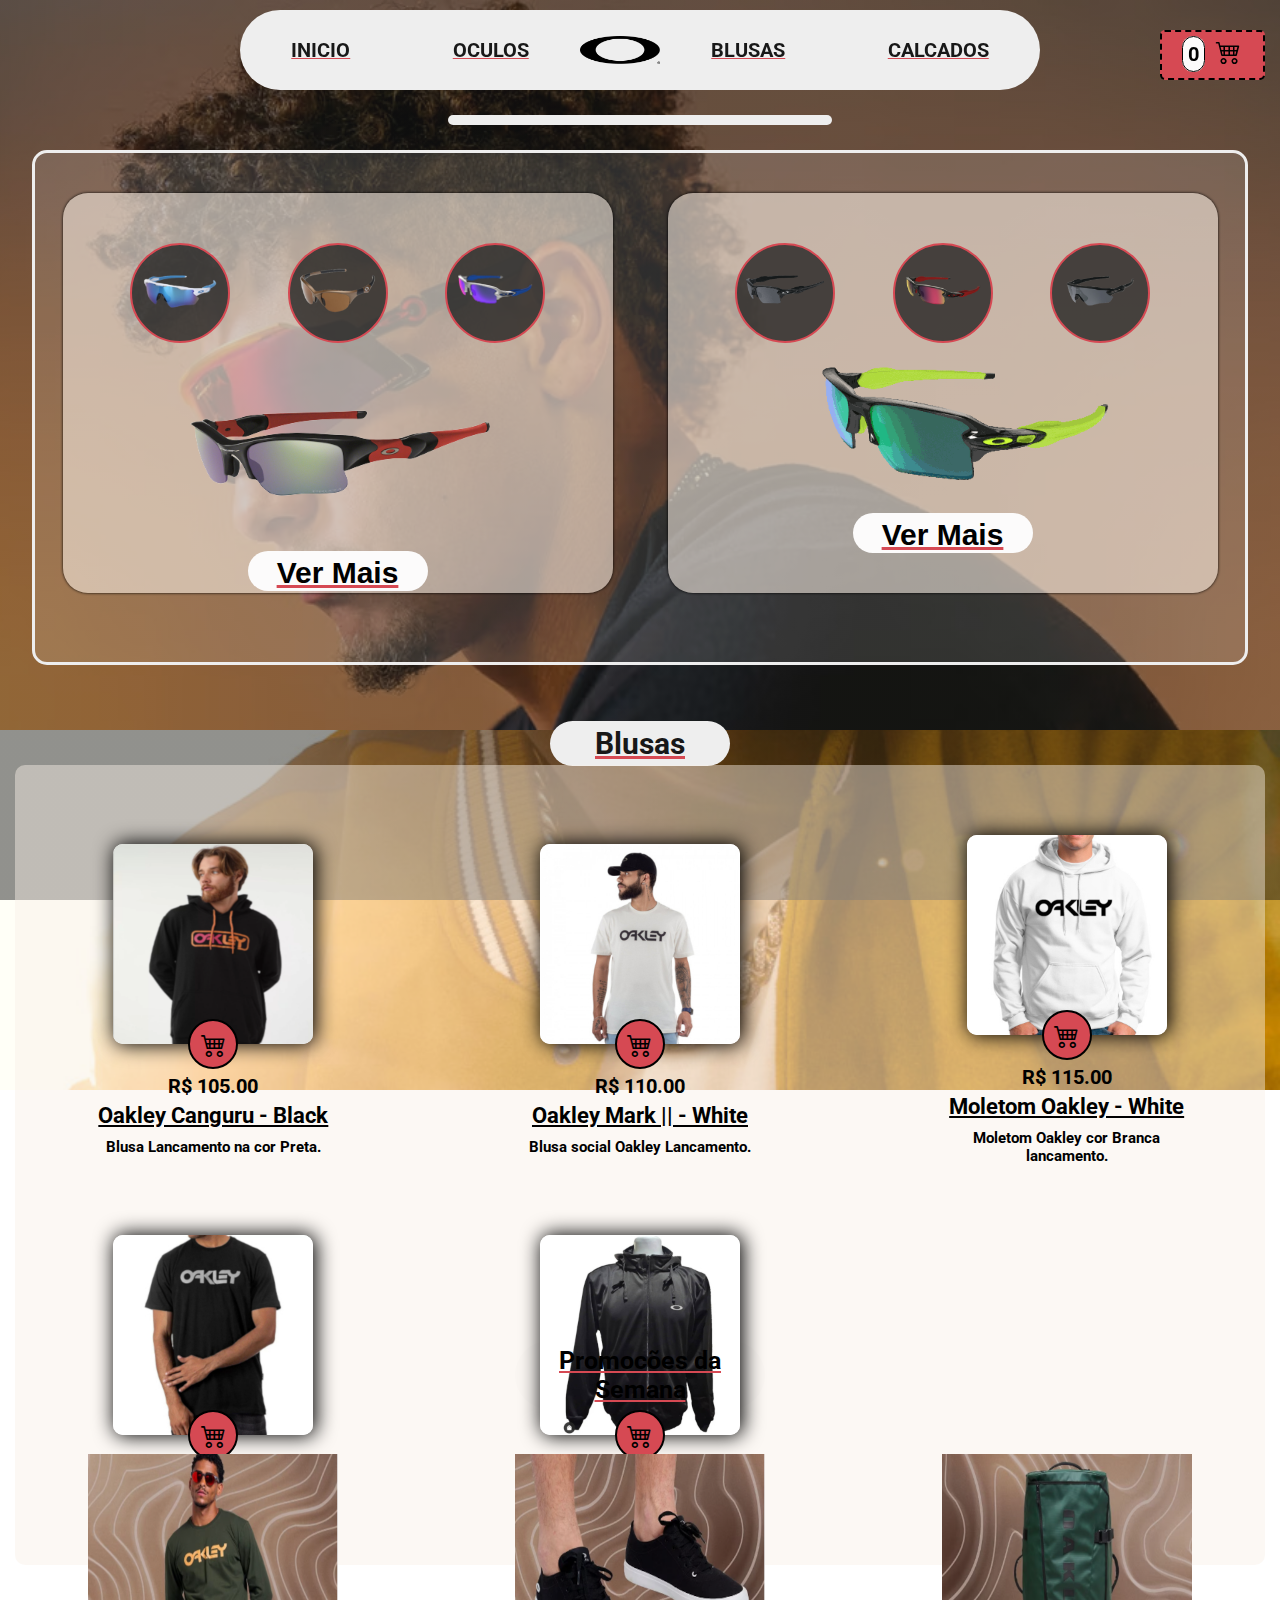
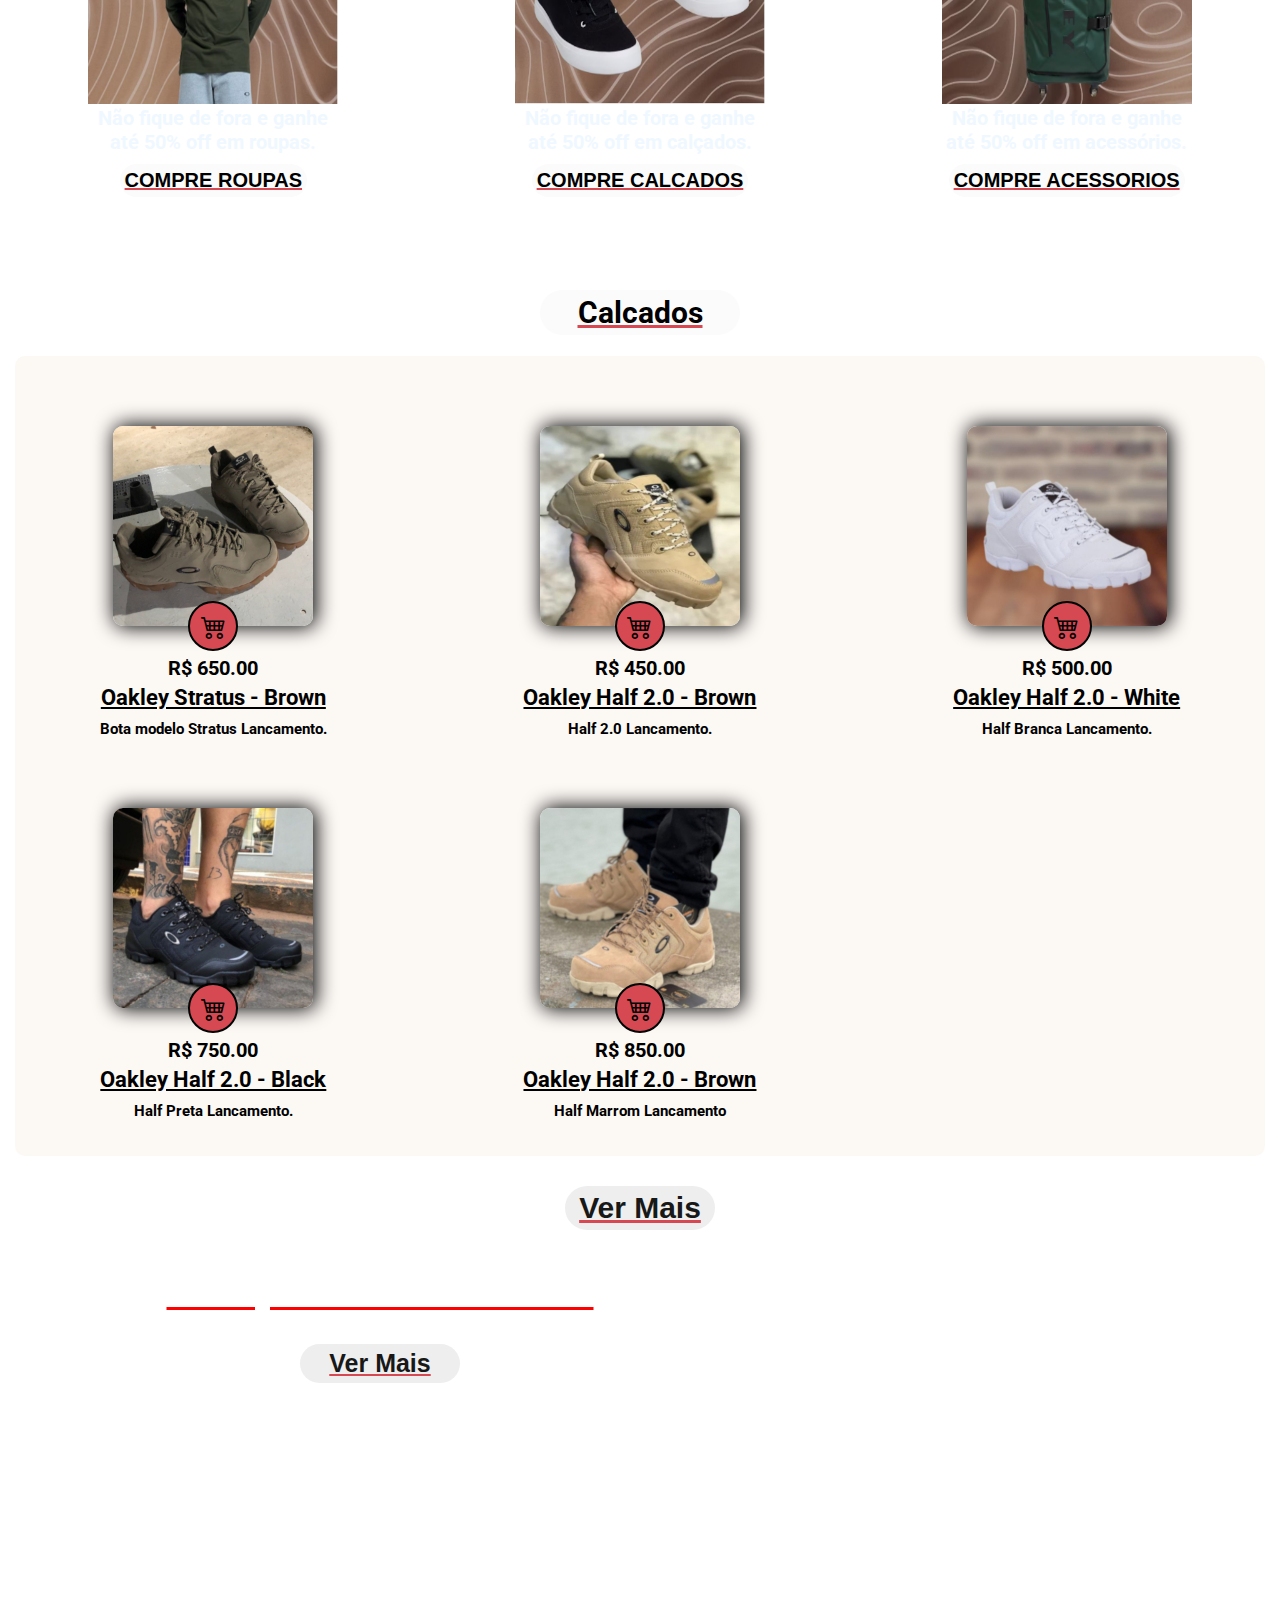
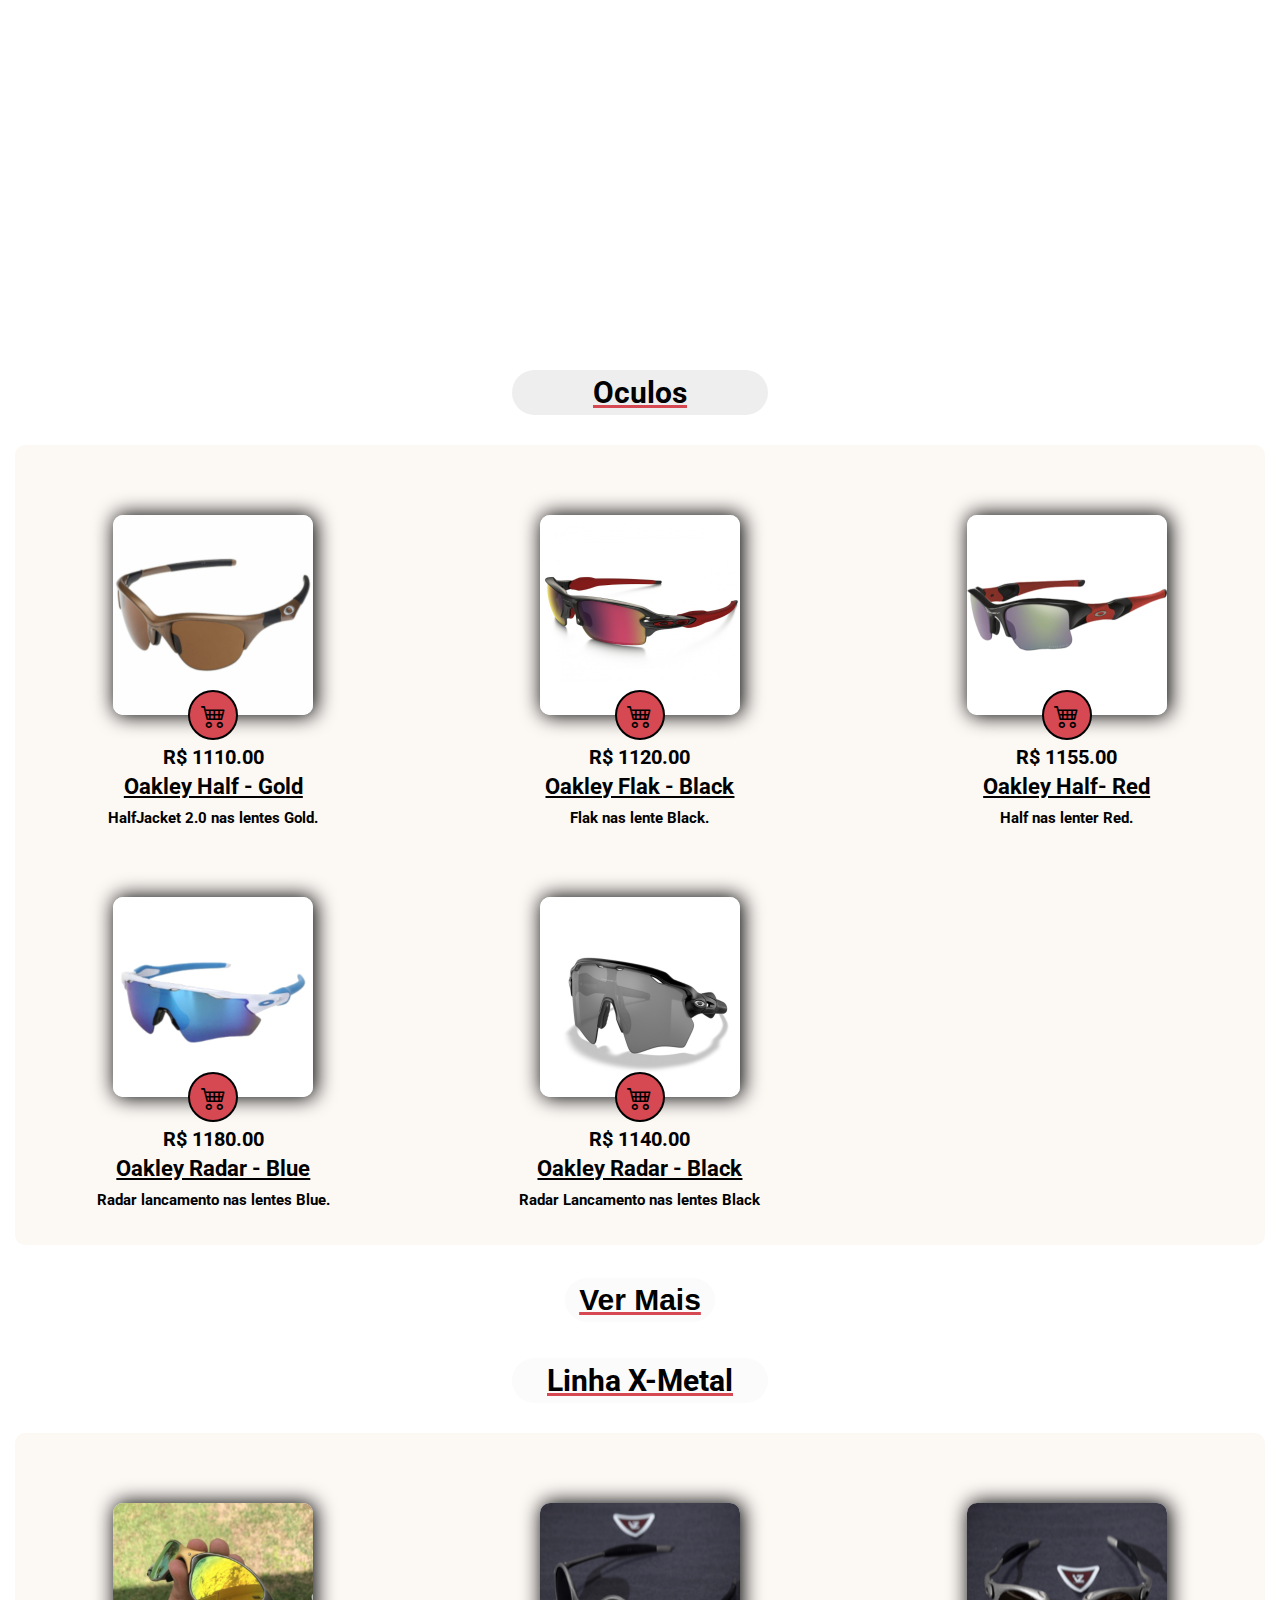
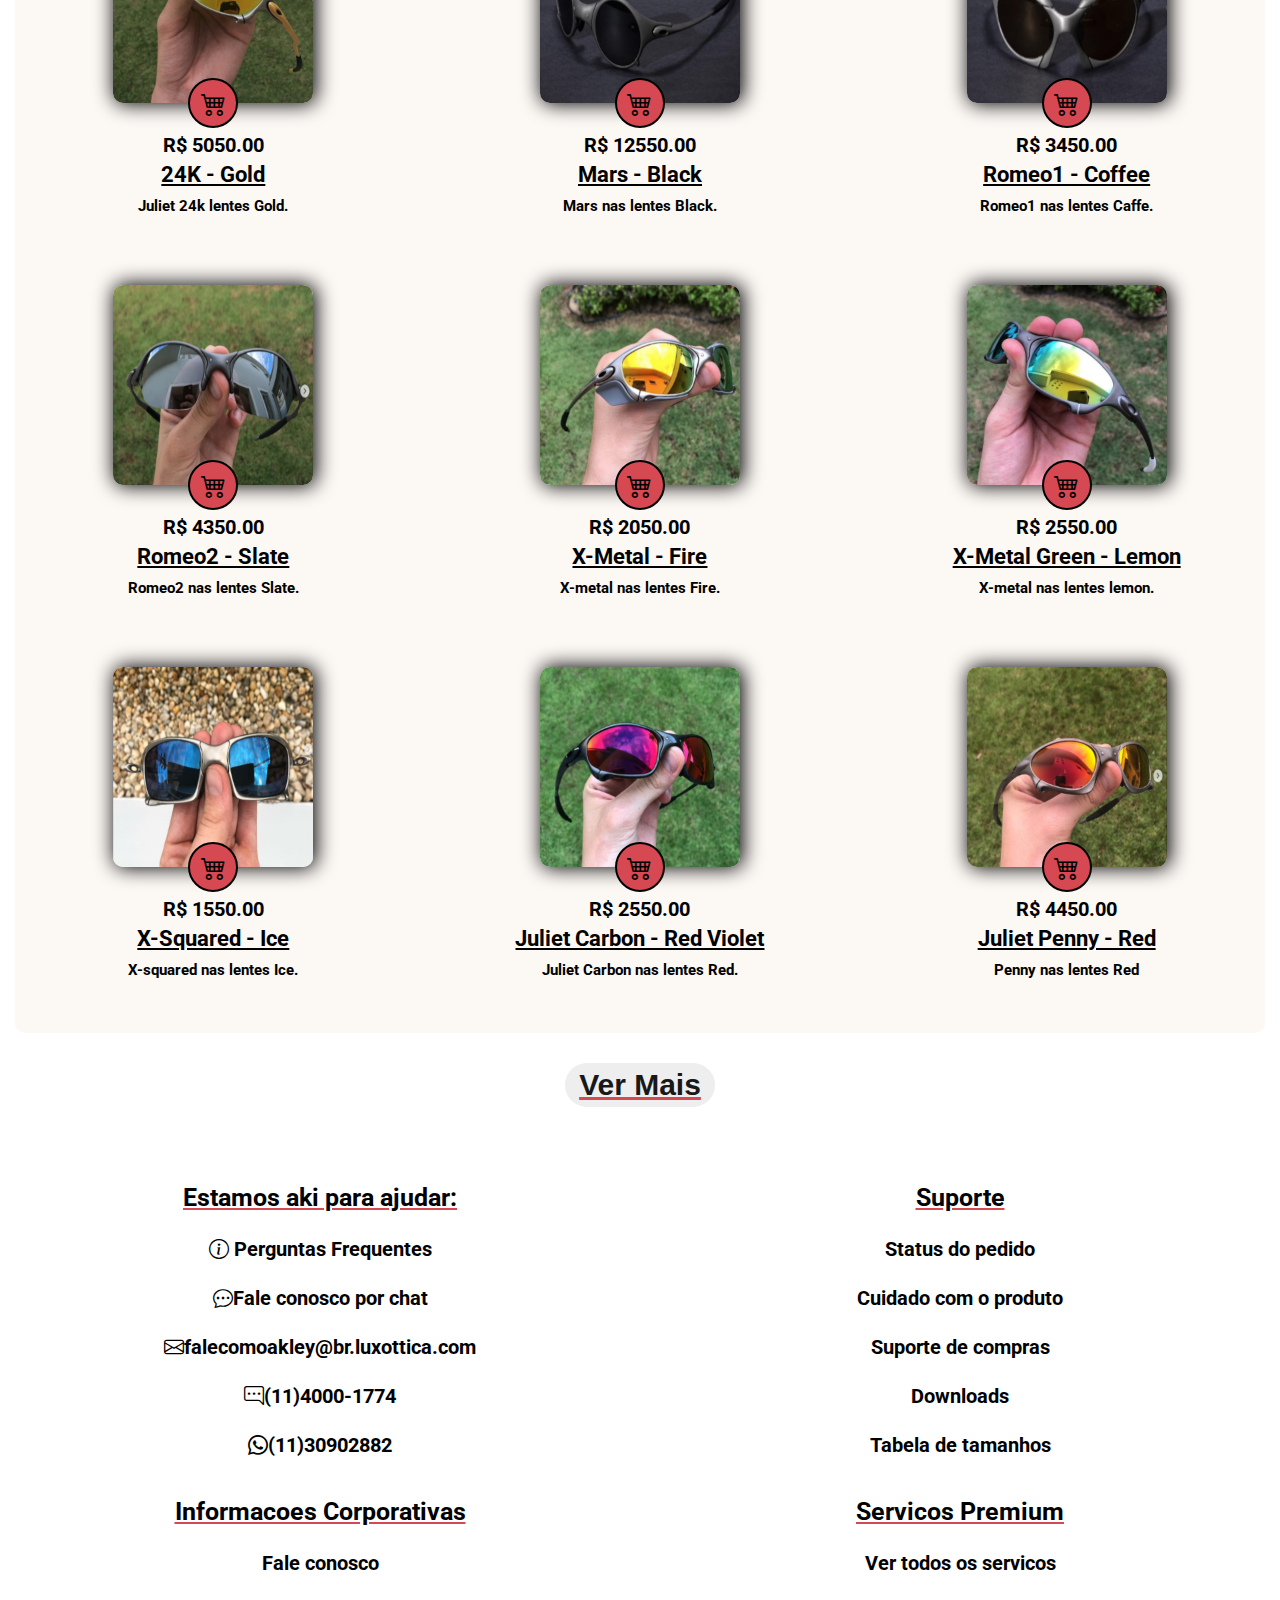
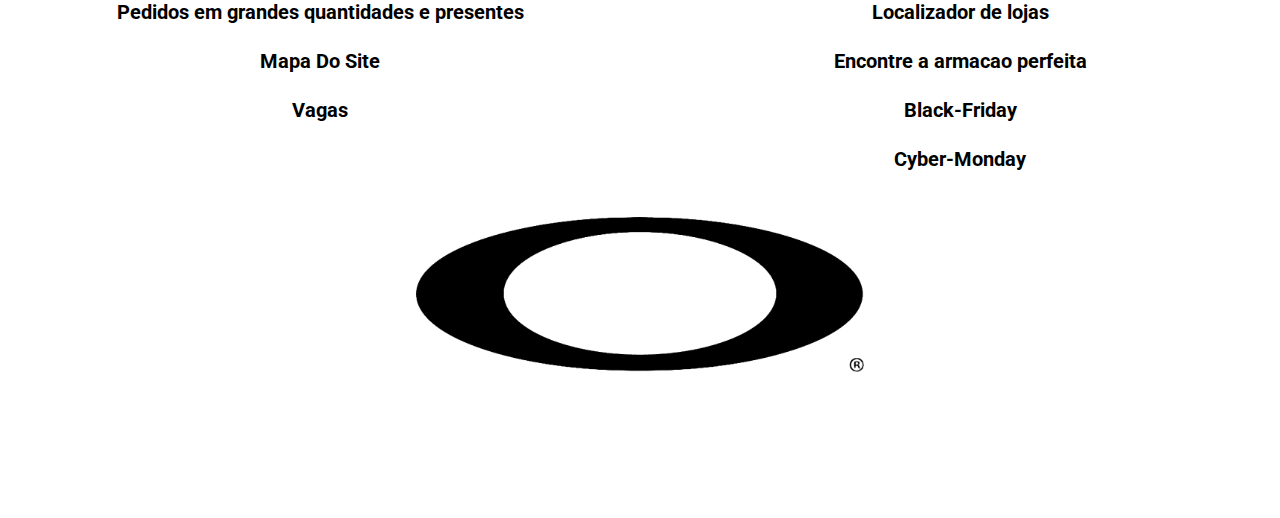
==== commit 66fb14da: "att159" ====
--- a/index.html
+++ b/index.html
@@ -242,95 +242,16 @@
                     <a href="indexL.html" target="_blank"><button class="blu-button4"> Ver Mais </button></a>   
                 </div>
             </div>
-            <div class="container5">
-                <section class="art5">
-                    <div class="Titlex">
-                        <h1 class="tith1">Linha X-Metal</h1>
-                    </div>
-                    <article class="sec5"> 
-                        <div class="box" id="lupas1">
-                            <h1>24K - Gold</h1>
-                            <span class="preco4">R$:5.050,00</span>
-                            <img src="img.juli/24k.png" alt="oc.html">
-                            <button class="but5"><a href="indexJ.html" target="_blank"> Ver Mais </a></button>
-                            <div class="car-3" id="car16" >
-                                <i class="bi bi-cart4"></i>
-                            </div>
-                        </div>
-                        <div class="box" id="lupas2">
-                            <h1>Mars - Black</h1>
-                            <span class="preco4">R$:12.550,00</span>
-                            <img src="img.juli/mars.png" alt="oc.html">
-                            <button class="but5"><a href="indexJ.html" target="_blank"> Ver Mais  </a></button>
-                            <div class="car-3" id="car17" >
-                                <i class="bi bi-cart4" ></i>
-                            </div>
-                        </div>
-                        <div class="box" id="lupas3">
-                            <h1>Romeo1 - Coffee</h1>
-                            <span class="preco4">R$:3.450,00</span>
-                            <img src="img.juli/r1.png" alt="oc.html">
-                            <button class="but5"><a href="indexJ.html" target="_blank">Ver Mais </a> </button>
-                            <div class="car-3" id="car18" >
-                                <i class="bi bi-cart4" ></i>
-                            </div>
-                        </div>
-                        <div class="box" id="lupas4">
-                            <h1>Romeo2 - Slate</h1>
-                            <span class="preco4">R$:4.350,00</span>
-                            <img src="img.juli/romeo2.png" alt="oc.html">
-                            <button class="but5"><a href="indexJ.html" target="_blank"> Ver Mais </a> </button>
-                            <div class="car-3"id="car19" >
-                                <i class="bi bi-cart4"  ></i>
-                            </div>
-                        </div>
-                        <div class="box" id="lupas5">
-                            <h1>X-Metal - Fire</h1>
-                            <span class="preco4">R$:2.050,00</span>
-                            <img src="img.juli/xmetal.png" alt="oc.html">
-                            <button class="but5"><a href="indexJ.html" target="_blank"> Ver Mais </a></button>
-                            <div class="car-3"id="car20" >
-                                <i class="bi bi-cart4" ></i>
-                            </div>
-                        </div>
-                        <div class="box" id="lupas6">
-                            <h1>X-Metal Green - Lemon </h1>
-                            <span class="preco4">R$:2.550,00</span>
-                            <img src="img.juli/xmetal2.png" alt="oc.html">
-                            <button class="but5"><a href="indexJ.html" target="_blank"> Ver Mais </a></button>
-                            <div class="car-3"id="car21" >
-                                <i class="bi bi-cart4"  ></i>
-                            </div>
-                        </div>
-                        <div class="box" id="lupas7">
-                            <h1>X-Squared - Ice</h1>
-                            <span class="preco4">R$:1.550,00</span>
-                            <img src="img.juli/xquared.png" alt="oc.html">
-                            <button class="but5"><a href="indexJ.html" target="_blank"> Ver Mais </a></button>
-                            <div class="car-3"id="car22" >
-                                <i class="bi bi-cart4"></i>
-                            </div>
-                        </div>
-                        <div class="box" id="lupas8">
-                            <h1>Juliet Carbon - Red Violet</h1>
-                            <span class="preco4">R$:2.550,00</span>
-                            <img src="img.juli/carbon.png" alt="oc.html">
-                            <button class="but5"><a href="indexJ.html" target="_blank"> Ver Mais </a> </button>
-                            <div class="car-3"id="car23" >
-                                <i class="bi bi-cart4" ></i>
-                            </div>
-                        </div>
-                        <div class="box" id="lupas9">
-                            <h1>Juliet Penny - Red </h1>
-                            <span class="preco4">R$:4.450,00</span>
-                            <img src="img.juli/penny.png" alt="oc.html">
-                            <button class="but5"><a href="indexJ.html" target="_blank"> Ver Mais </a></button>
-                            <div class="car-3"id="car24" >
-                                <i class="bi bi-cart4" ></i>
-                            </div>
-                        </div>
-                    </article>
-                </section>
+            <div class="container5"> 
+                <div class="Titlex">
+                    <h1 class="tith1">Linha X-Metal</h1>
+                </div>
+                <article class="art2"> 
+                    <div class="models-area2"></div>
+                </article>
+                <div class="blu-button-1">
+                    <a href="indexJ.html" target="_blank"><button class="blu-button1">Ver Mais</button></a>
+                </div> 
             </div>
             <div class="container6">
                 <div class="list-ul">
--- a/style.css
+++ b/style.css
@@ -1137,7 +1137,6 @@
     }
     .container5{
         width: 100vw;
-        height: 240vh;
         margin: auto;
     }
     .tith1{
@@ -1726,9 +1725,6 @@
         width: 160px;
         top: 20px;
     }
-    .container5{
-        height: 1600px;
-    }
 }
 @media(max-width:1500px){
     
@@ -1782,13 +1778,9 @@
     .container4 .sec4 ul{
         padding-top: 40px;
     }
-    .container5{
-        height: 1565px;
-    }
     .container3 .sec3 li .ban-ten{
         margin: auto;
     }
-
 }
 @media(max-width:1455px){
     .container3-5 iframe{
@@ -1974,7 +1966,26 @@
         width: 100%;
     }
     .container5{
-        height: 1800px;
+        height: 1400px;
+    }
+    .art2{
+        background-color: #f9f0e675;
+        width: 1250px;
+        height: 1200px;
+        border-radius: 10px;
+        margin: auto;
+        display: grid;
+        align-items: center;
+    }
+    .models-area2{
+        display: grid;
+        width: 100%;
+        margin: 50px auto;
+        text-align: center;
+        align-items: center;
+        justify-content: space-around;
+        gap: 30px;
+        grid-template-columns: repeat(3,1fr);
     }
     .container5 .art5 .sec5{
         display: grid;
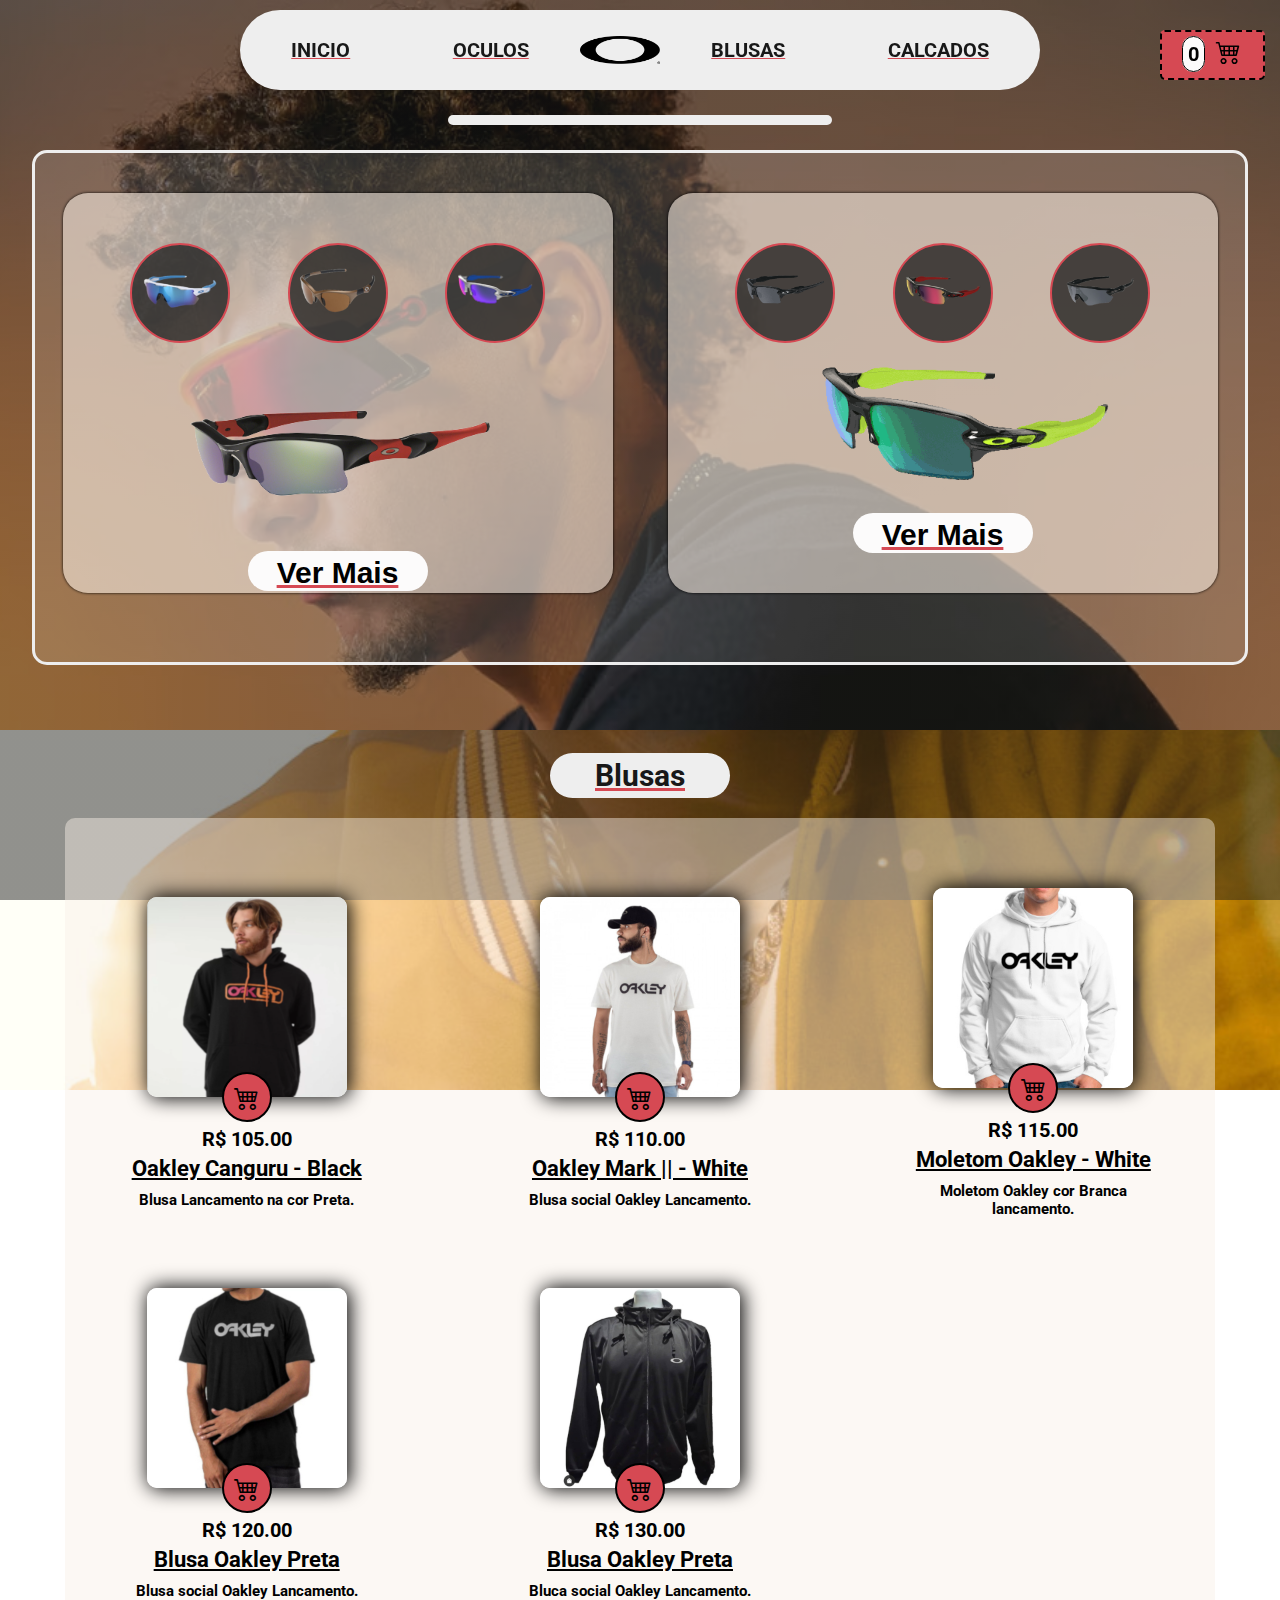
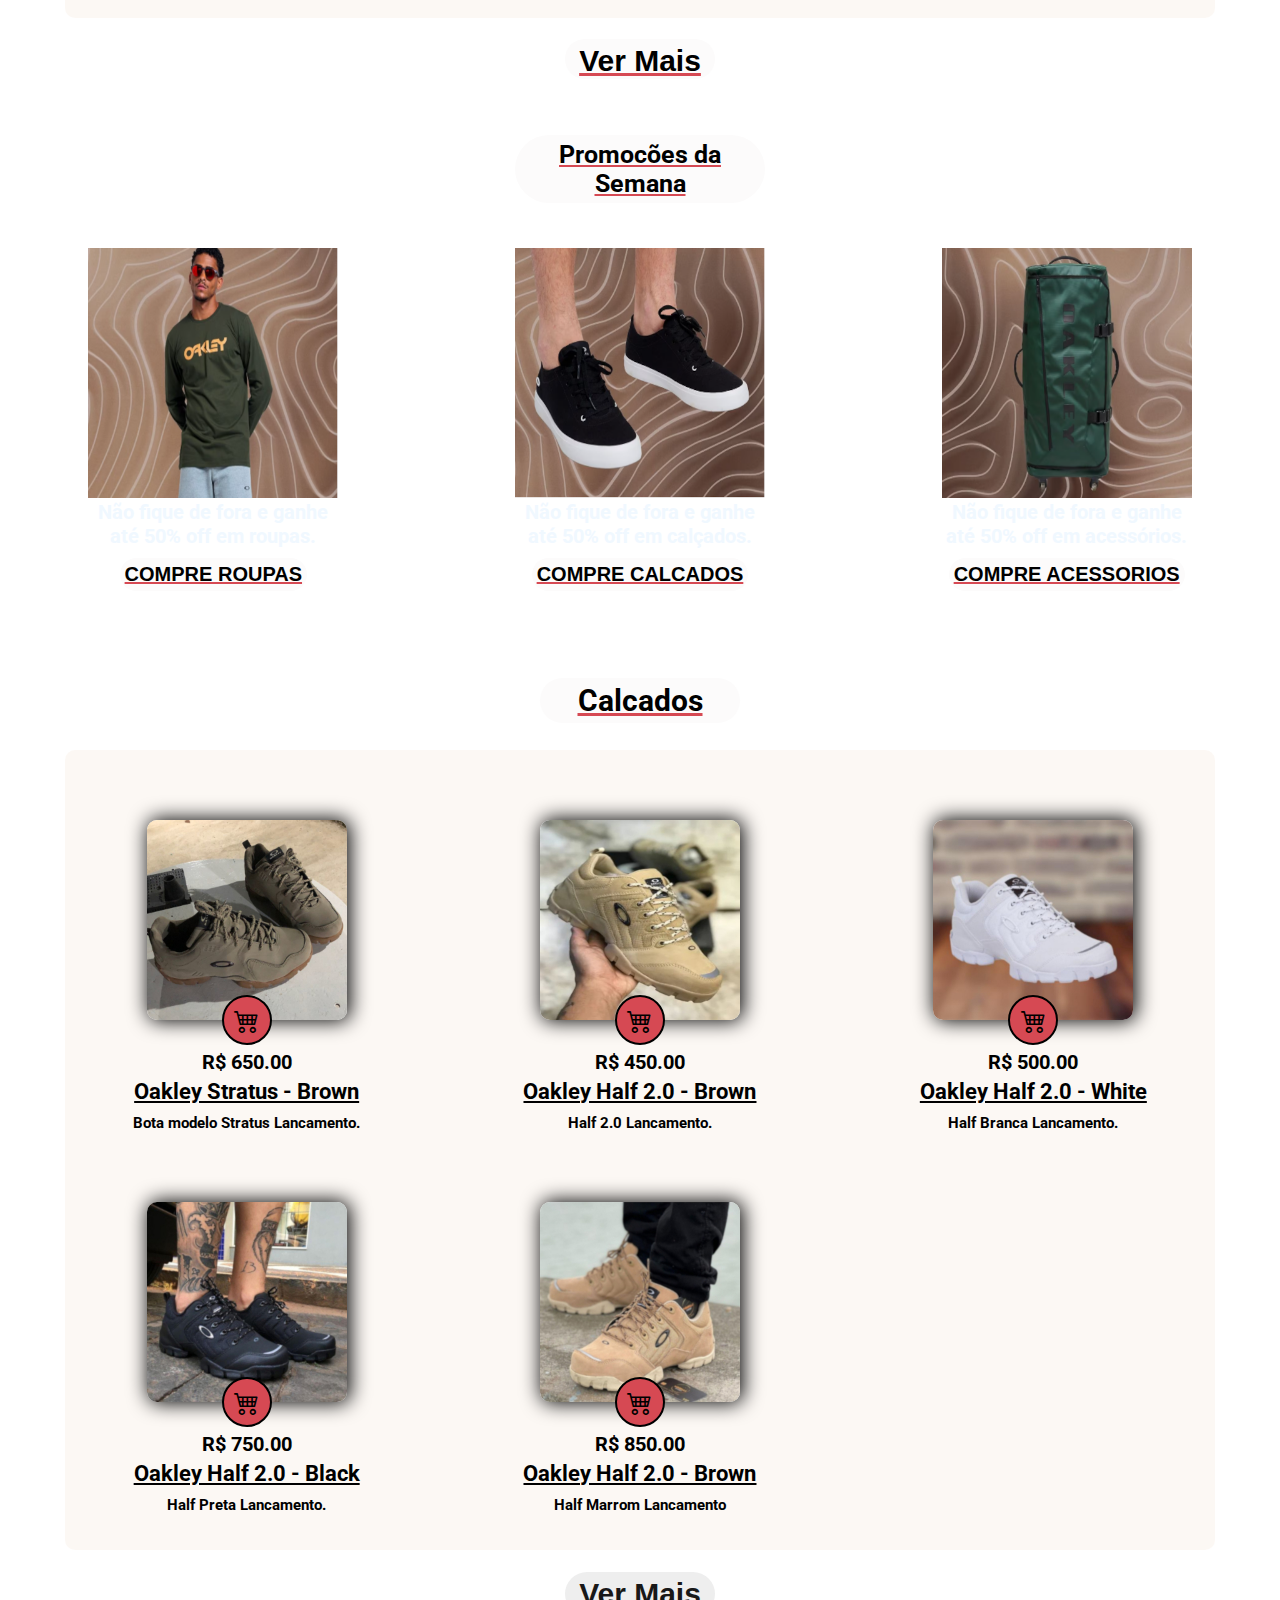
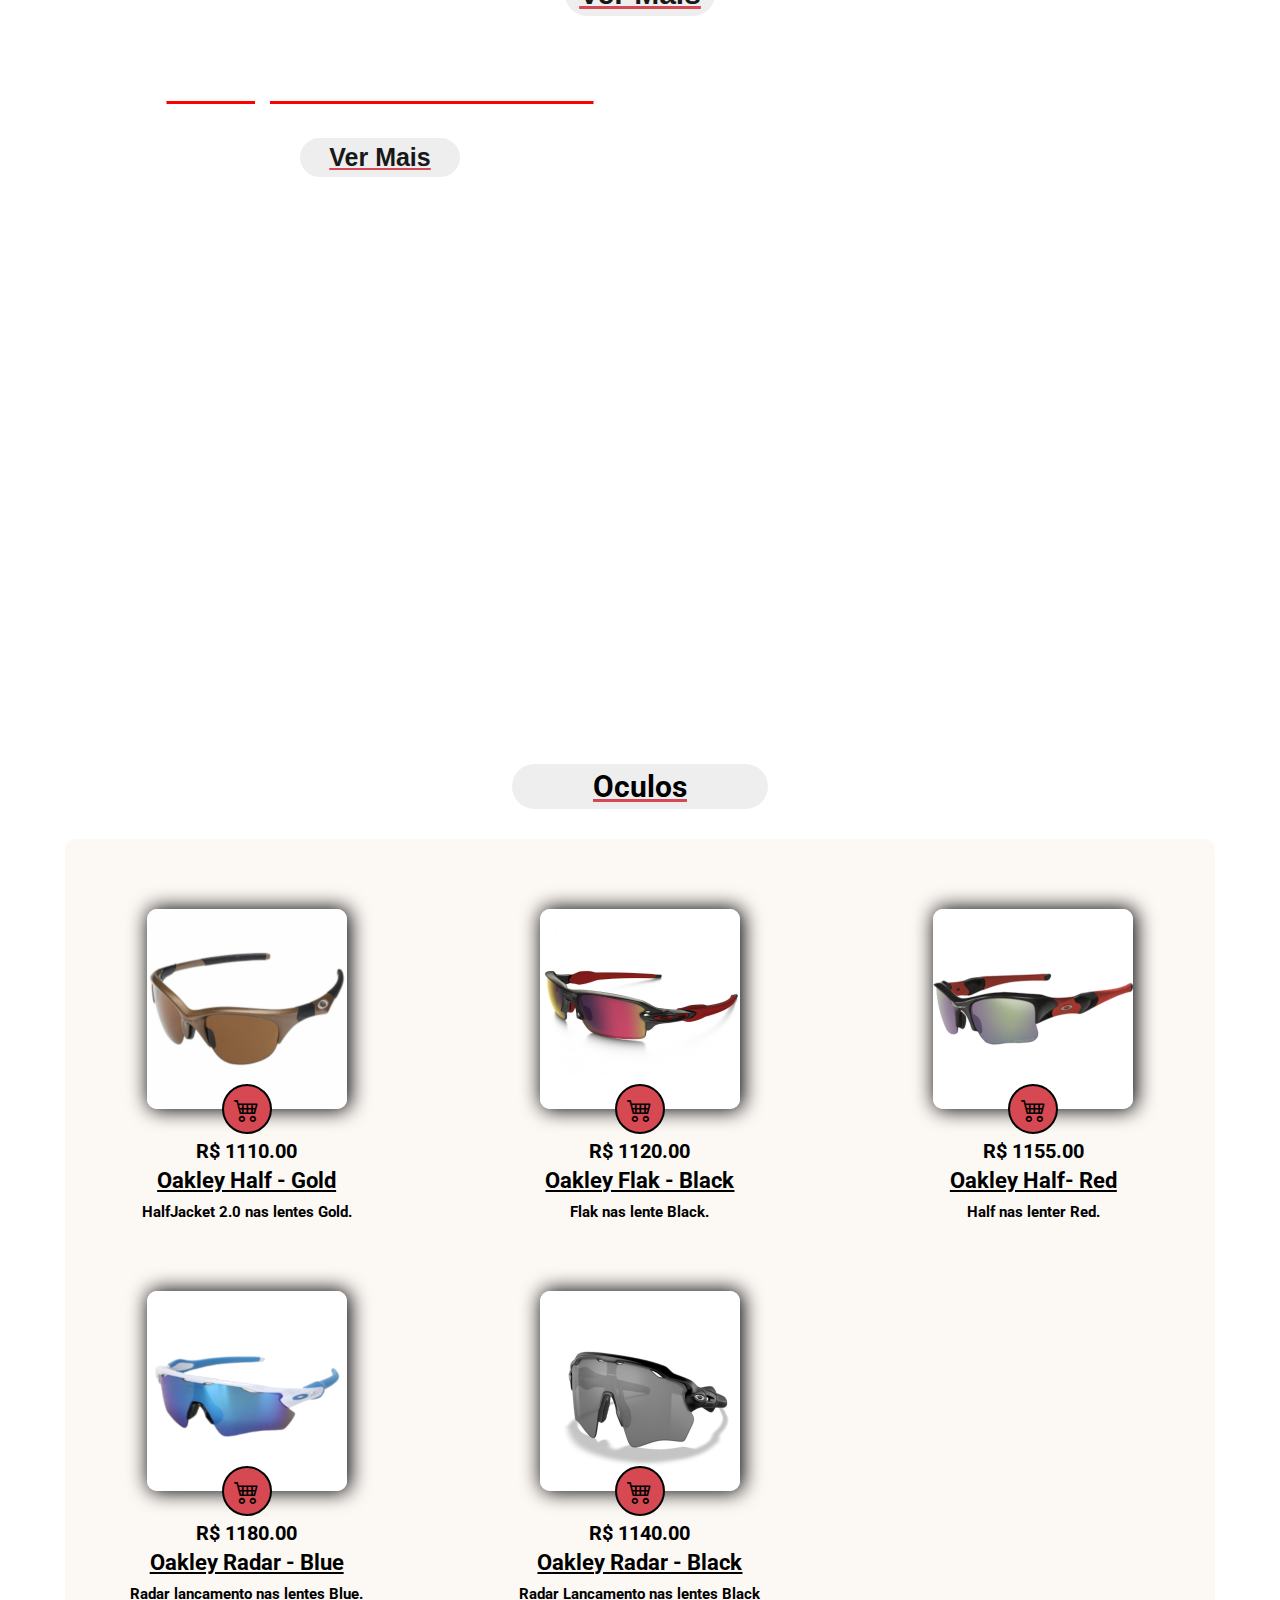
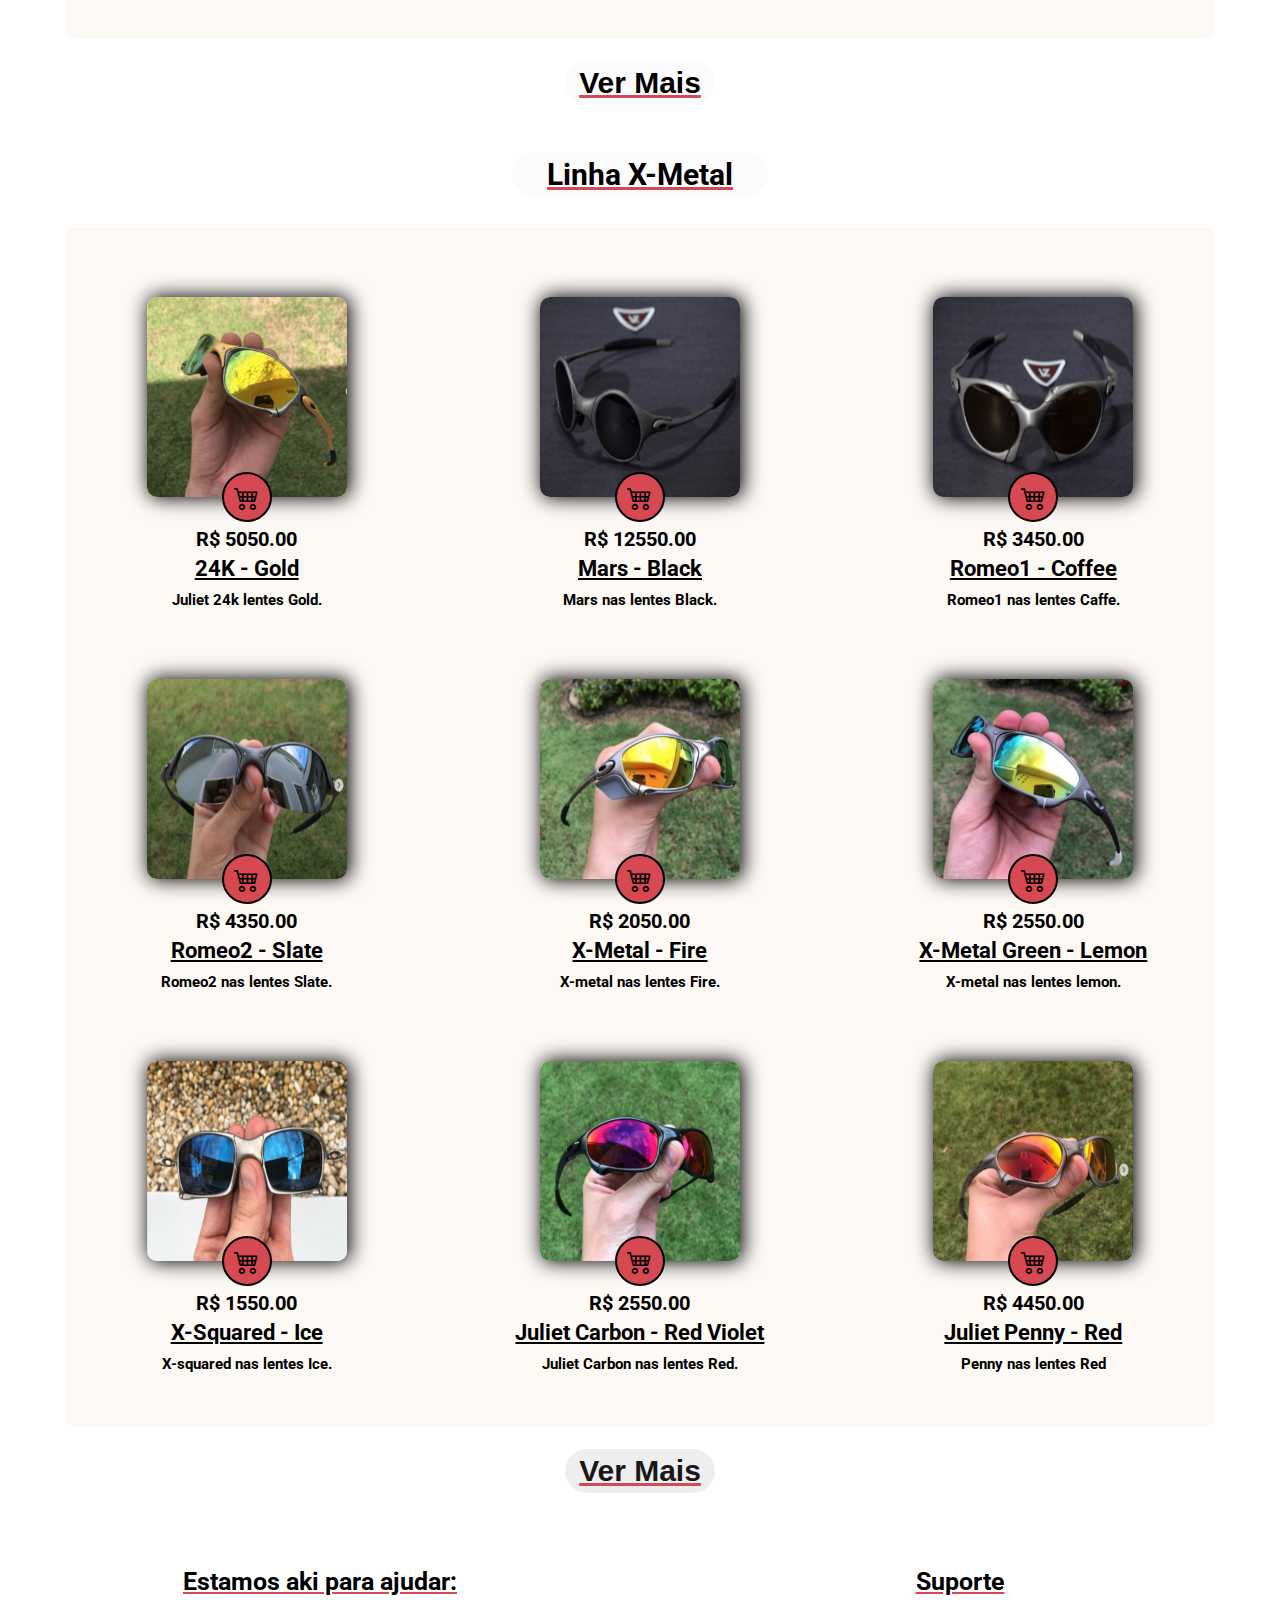
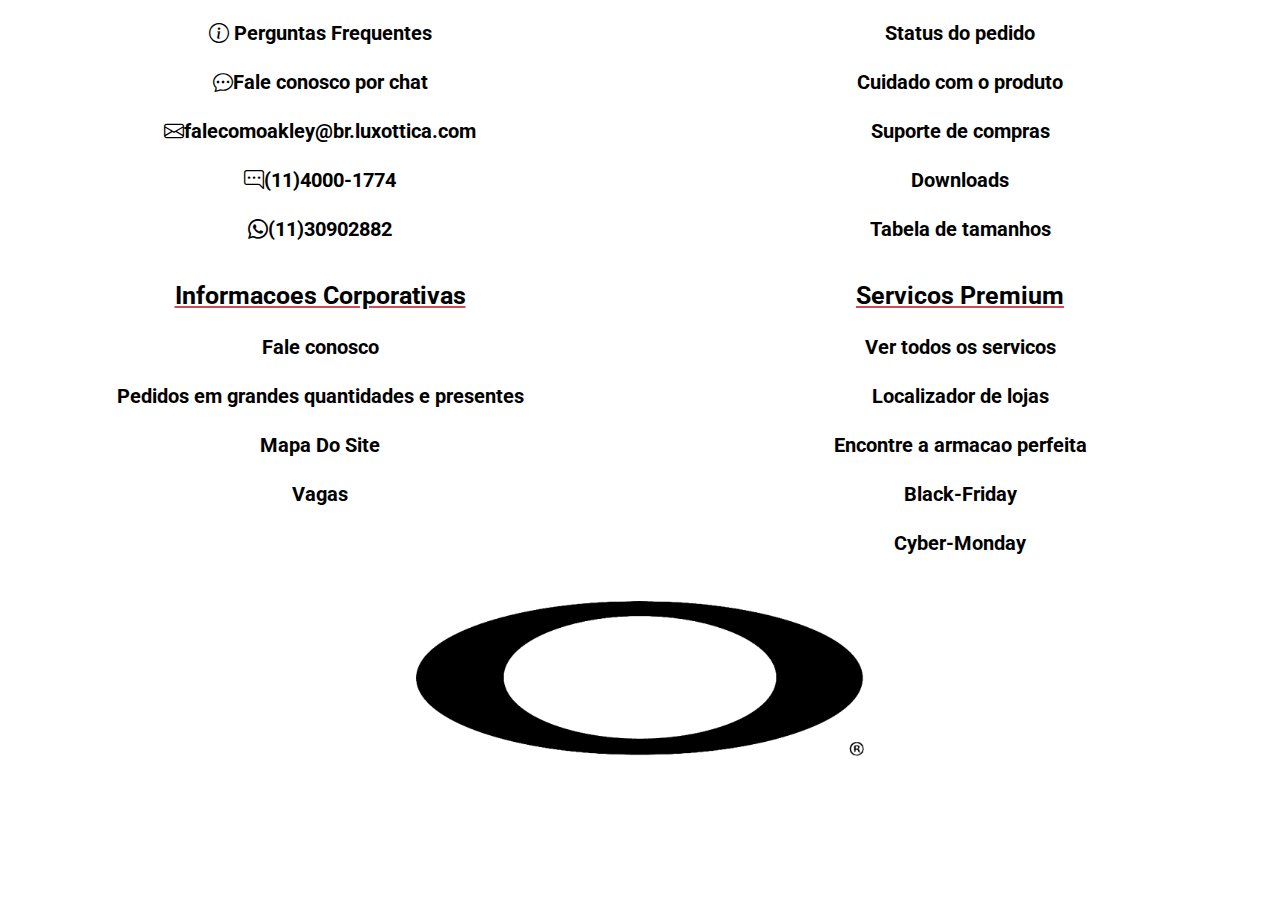
==== commit d6681d85: "att161" ====
--- a/index.html
+++ b/index.html
@@ -62,16 +62,16 @@
                 <div class="menu-closer">
                     <span class="materials-icons">Close</span>
                 </div>
-                <h1>Seus Modelos</h1>
+                <h1 class="sm1">Seus Modelos</h1>
                 <div class="cart"></div>
                 <div class="cart--details">
                     <div class="cart--totalitem subtotal">
-                        <span>Subtotal</span>
-                        <span>R$</span>
+                        <span class="sub1">Subtotal</span>
+                        <span class="sub1">R$</span>
                     </div>
                     <div class="cart--totalitem desconto">
-                        <span>desconto (10%)</span>
-                        <span>R$ --</span>
+                        <span class="sub1">desconto (10%)</span>
+                        <span class="sub1">R$ --</span>
                     </div>
                     <div class="cart--finalizar">Finalizar a compra</div>
                 </div>
--- a/style.css
+++ b/style.css
@@ -49,20 +49,44 @@
     display: none;
     font-size: 30px;
 }
-article#art1{
+aside{
+    background-color: #ffffffd7;
+    width: 30vw;
     display: none;
-}
-aside#as1{
-    background-color: #ffffffad;
-    display: none;
-    width: 0vw;
     font-family: 'Roboto', sans-serif;
     transition: all ease .2s;
     overflow-x: hidden;
 }
+article#art1{
+    display: none;
+}
+main{
+    flex: 1;
+}
 /* QUANDO ACONTECER .SHOW IRA ADICIONA ELEMENTOS COM TRANSICAO DE 30VW */
 aside.show{
+    position: fixed;
+    top: 0;
     width: 30vw;
+    bottom: 0;
+    right: 0;
+    background-color: rgb(250, 250, 250);
+    display: none;
+    transition: all ease .5s;
+    justify-content: center;
+    overflow: auto;
+    z-index: 5;
+}
+.sm1{
+    font-size: 25px;
+    color: #000;
+    font-weight: bold;
+    text-decoration: underline red;
+}
+.sub1{
+    font-size: 15px;
+    font-weight: bold;
+    color: #000;
 }
 .cart--area{
     padding: 20px;
@@ -1603,7 +1627,7 @@
     }
     .container3-5 iframe{
         position: relative;
-        top: 130px;
+        top: 167px;
         left: -285px;
         width: 600px;
         height: 500px;
@@ -1925,7 +1949,7 @@
         display: flex;
         margin: auto;
         text-align: center;
-        margin-top: 14px;
+        margin-top: 15px;
     }
     .blu-button-1 > a{
         margin: auto;
@@ -1966,7 +1990,7 @@
         width: 100%;
     }
     .container5{
-        height: 1400px;
+        height: 1390px;
     }
     .art2{
         background-color: #f9f0e675;
@@ -2276,13 +2300,13 @@
         display: flex;
         margin: auto;
         text-align: center;
-        margin-top: 25px;
+        margin-top: 14px;
     }
     .titleb2{
         margin-top: 26px;
     }
     .title-blu{
-        padding-top: 12px;
+        padding-top: 0px;
     }
     .move-v a{
         color: #000000;
@@ -2363,17 +2387,27 @@
     }
 
 }
+
 @media(max-width:1300px){
-    .sec2{
-        height: 430px;
+    .arti1{
+        width: 1150px;
+    }
+    .art1-5{
+        width: 1150px;
+    }
+    .art2-0{
+        width: 1150px;
+    }
+    .art2{
+        width: 1150px;
     }
 }
 @media(max-width:1280px){
-    .container2{
-        height: 45vw;
-    }
     .blu-button1{
         margin-top: 15px;
+    }
+    .blu-button-1{
+        margin-top: 6px;
     }
     .container3-5 iframe{
         left: -260px;
@@ -2396,47 +2430,21 @@
         border-radius: 5px;
     }
 }
-@media(max-width:1265px){
-    .container5{
-        height: 1730px;
-    }
-    .container5 .art5 .sec5{
-        margin-left: -5px;
-    }
-
-}
-@media(max-width:1243px){
-    .container5{
-        height: 1720px;
-    }
-}
 @media(max-width:1239px){
     .container2{
-        height: 43vw;
-    }
-    .sec2{
-        height: 415px;
-    }
-    .sec3{
-        height: 415px;
+        height: 985px;
+    }
+    .titleb{
+        margin-top: -42px;
     }
     .blu-button1{
         margin-top: -3px;
     }
-    .sec4{
-        height: 415px;
-    }
-    .container3{
-        height: 535px;
+    .blu-button-1{
+        margin-top: 16px;
     }
     .tit-blu{
         padding-top: 4px;
-    }
-    .container4 .sec4 .blu-button-2{
-        margin-top: -87px;
-    }
-    .container4{
-        height: 540px;
     }
     .but-img{
         margin-top: 25px;
@@ -2452,17 +2460,11 @@
     }
 }
 @media(max-width:1205px){
-        .container2{
-            height: 45vw;
-        }
-        .container4{
-            height: 540px;
-        }
-        .title-blu{
-            margin-top: -39px;
+        .titleb{
+            margin-top: -41px;
         }
         .blu-button{
-            margin-top: 20px;
+            margin-top: 10px;
         }
         .tit-blu{
             font-size: 1.7rem;
@@ -2470,25 +2472,24 @@
         .tit-ten{
             font-size: 1.7rem;
         }
+        .ban-pro{
+            height: 535px;
+        }
         .titleb{
             margin-top: -35px;
         }
-        .container4 .sec4 ul{
-            padding-top: 10px;
-        }
-        .container4 .sec4 .blu-button-2{
-            margin-top: -95px;
-        }
-}
-    @media(max-width:1172px){
-        .container5{
-            height: 1660px;
-        }
-}
-    @media(max-width:1168px){
-        .blu-button1{
-            margin-top: 15px;
-        }
+        .arti1{
+            width: 1050px;
+        }
+        .art1-5{
+            width: 1050px;
+        }
+        .art2-0{
+            width: 1050px;
+        }
+        .art2{
+            width: 1050px;
+        } 
 }
     @media(max-width:1168px){
         .lan1{
@@ -2497,6 +2498,9 @@
         .lan2{
             width: 500px;
         }
+        .titleb{
+            margin-top: -44px;
+        }
         .img1{
             width: 100%;
         }
@@ -2505,11 +2509,7 @@
             margin-top: -3px;
         }
         .container2{
-            height: 47vw;
-        }
-    
-        .container3{
-            height: 545px;
+            height: 980px;
         }
         .container3-5 iframe{
             left: -240px;
